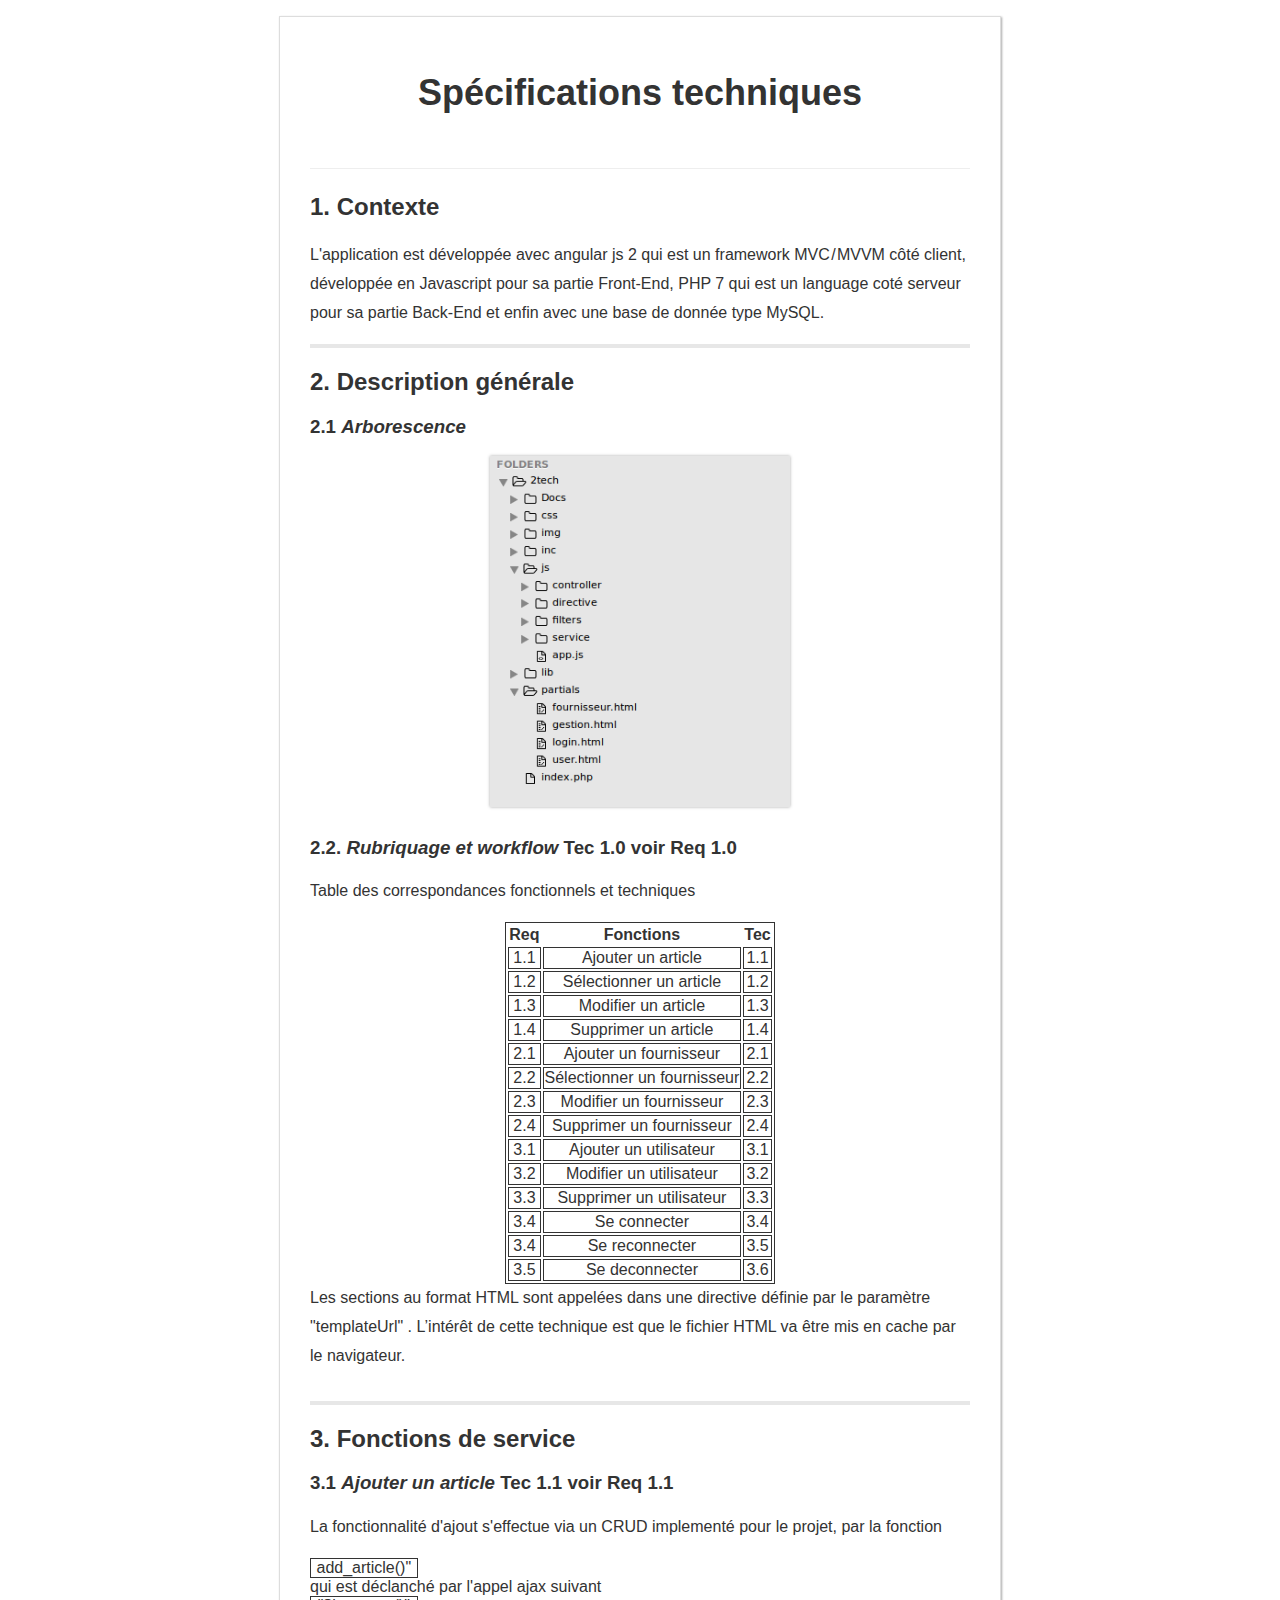
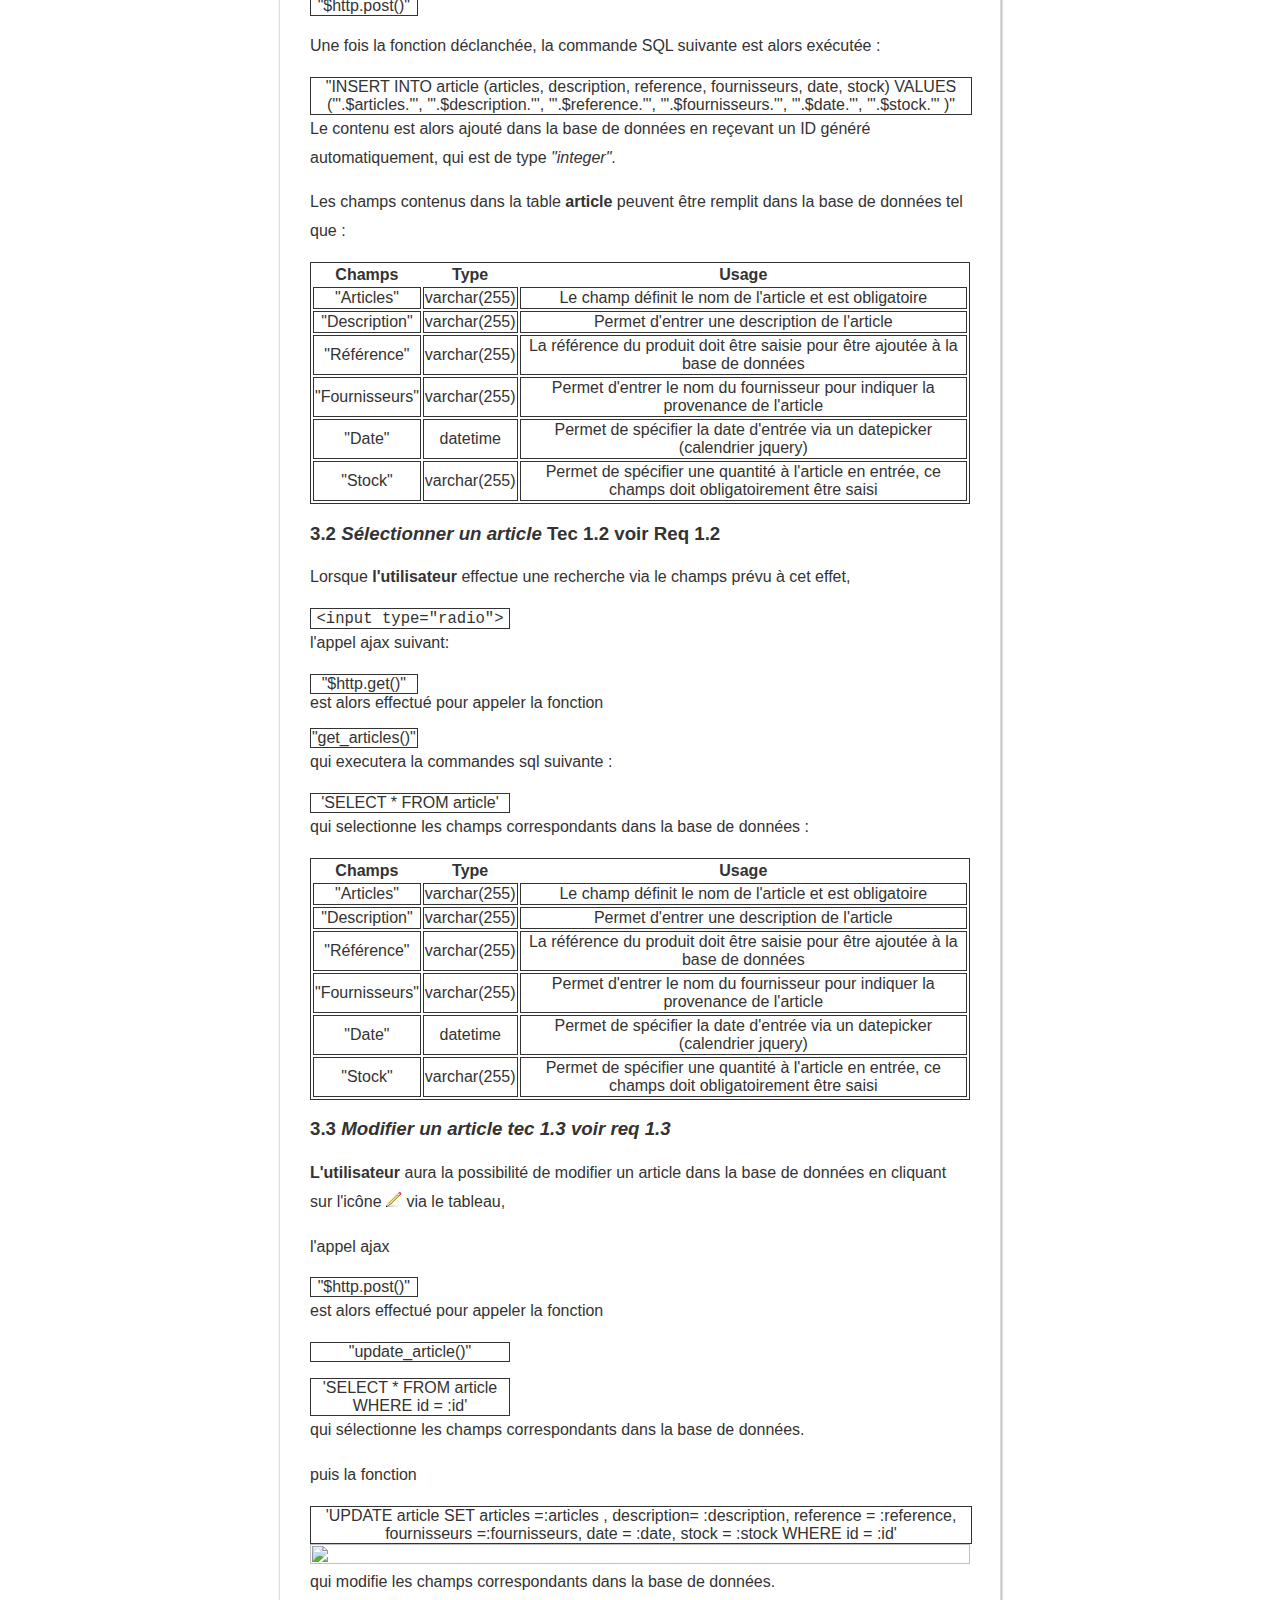
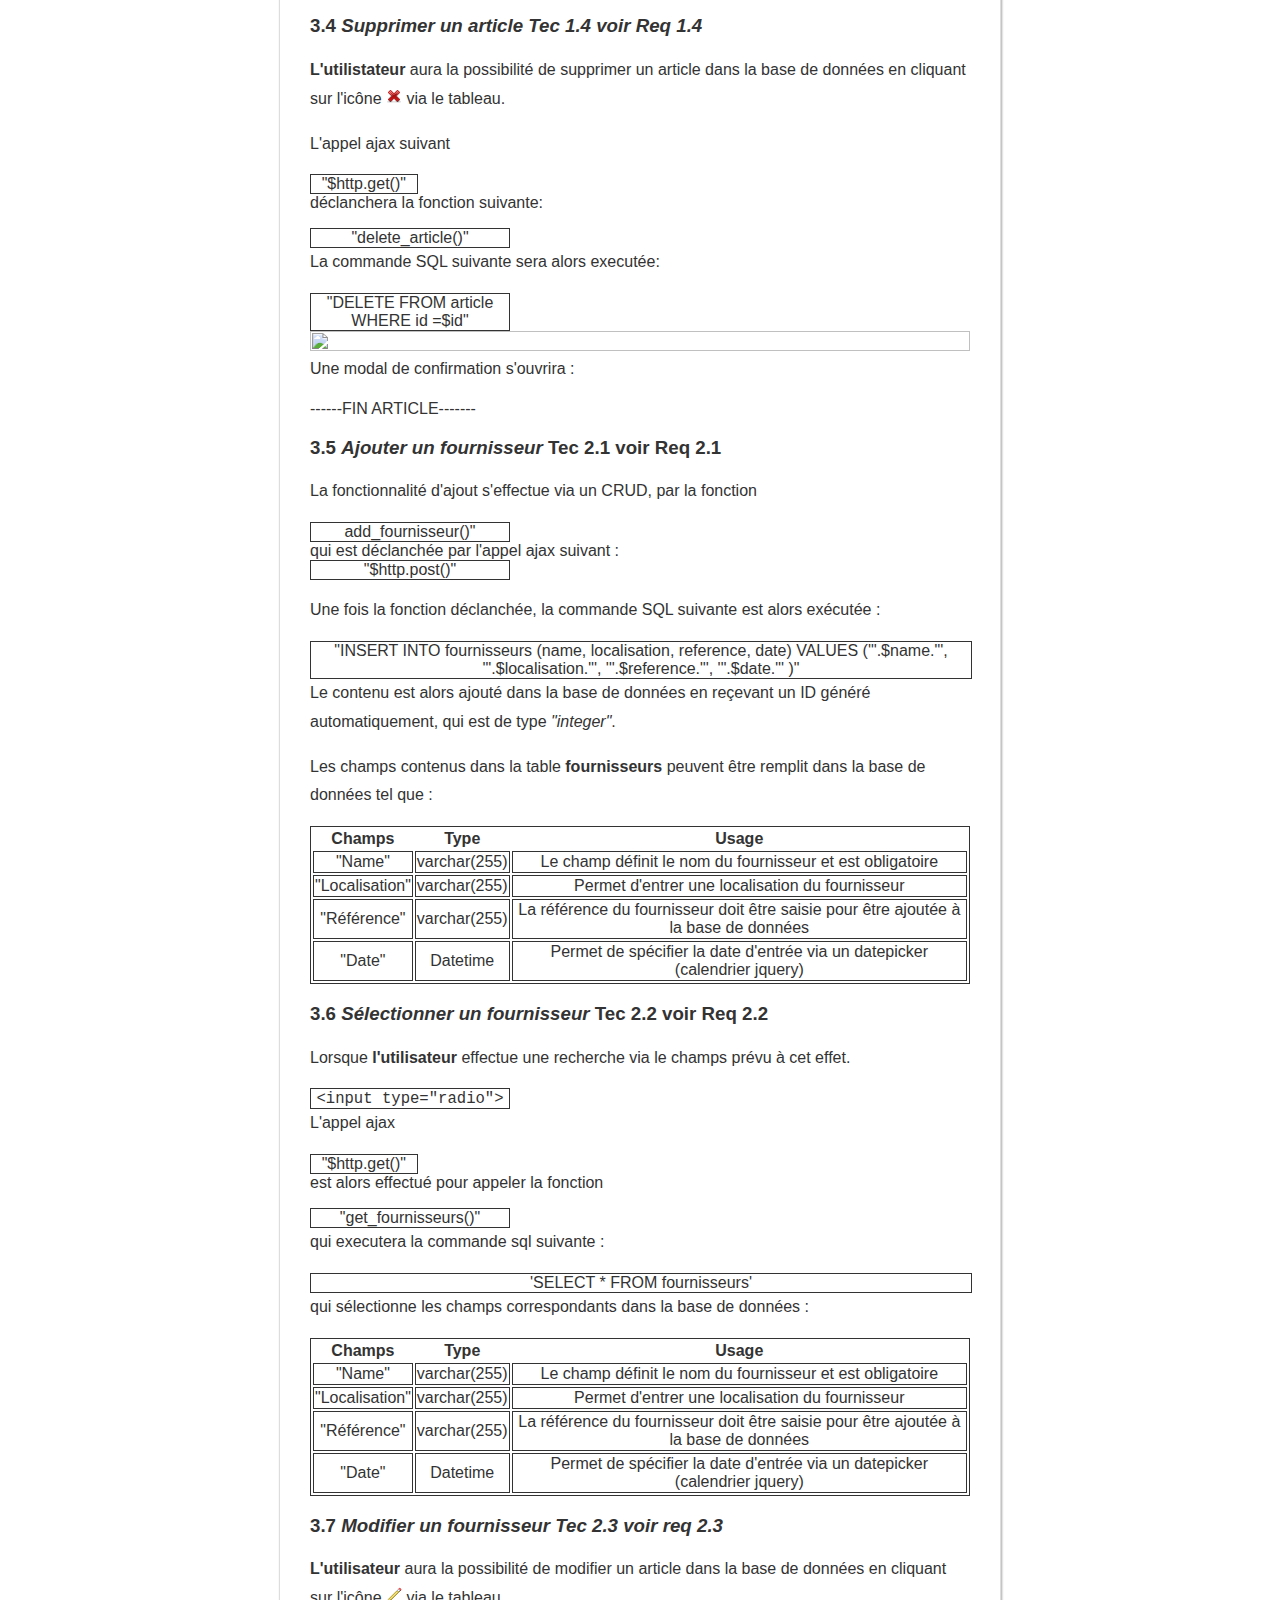
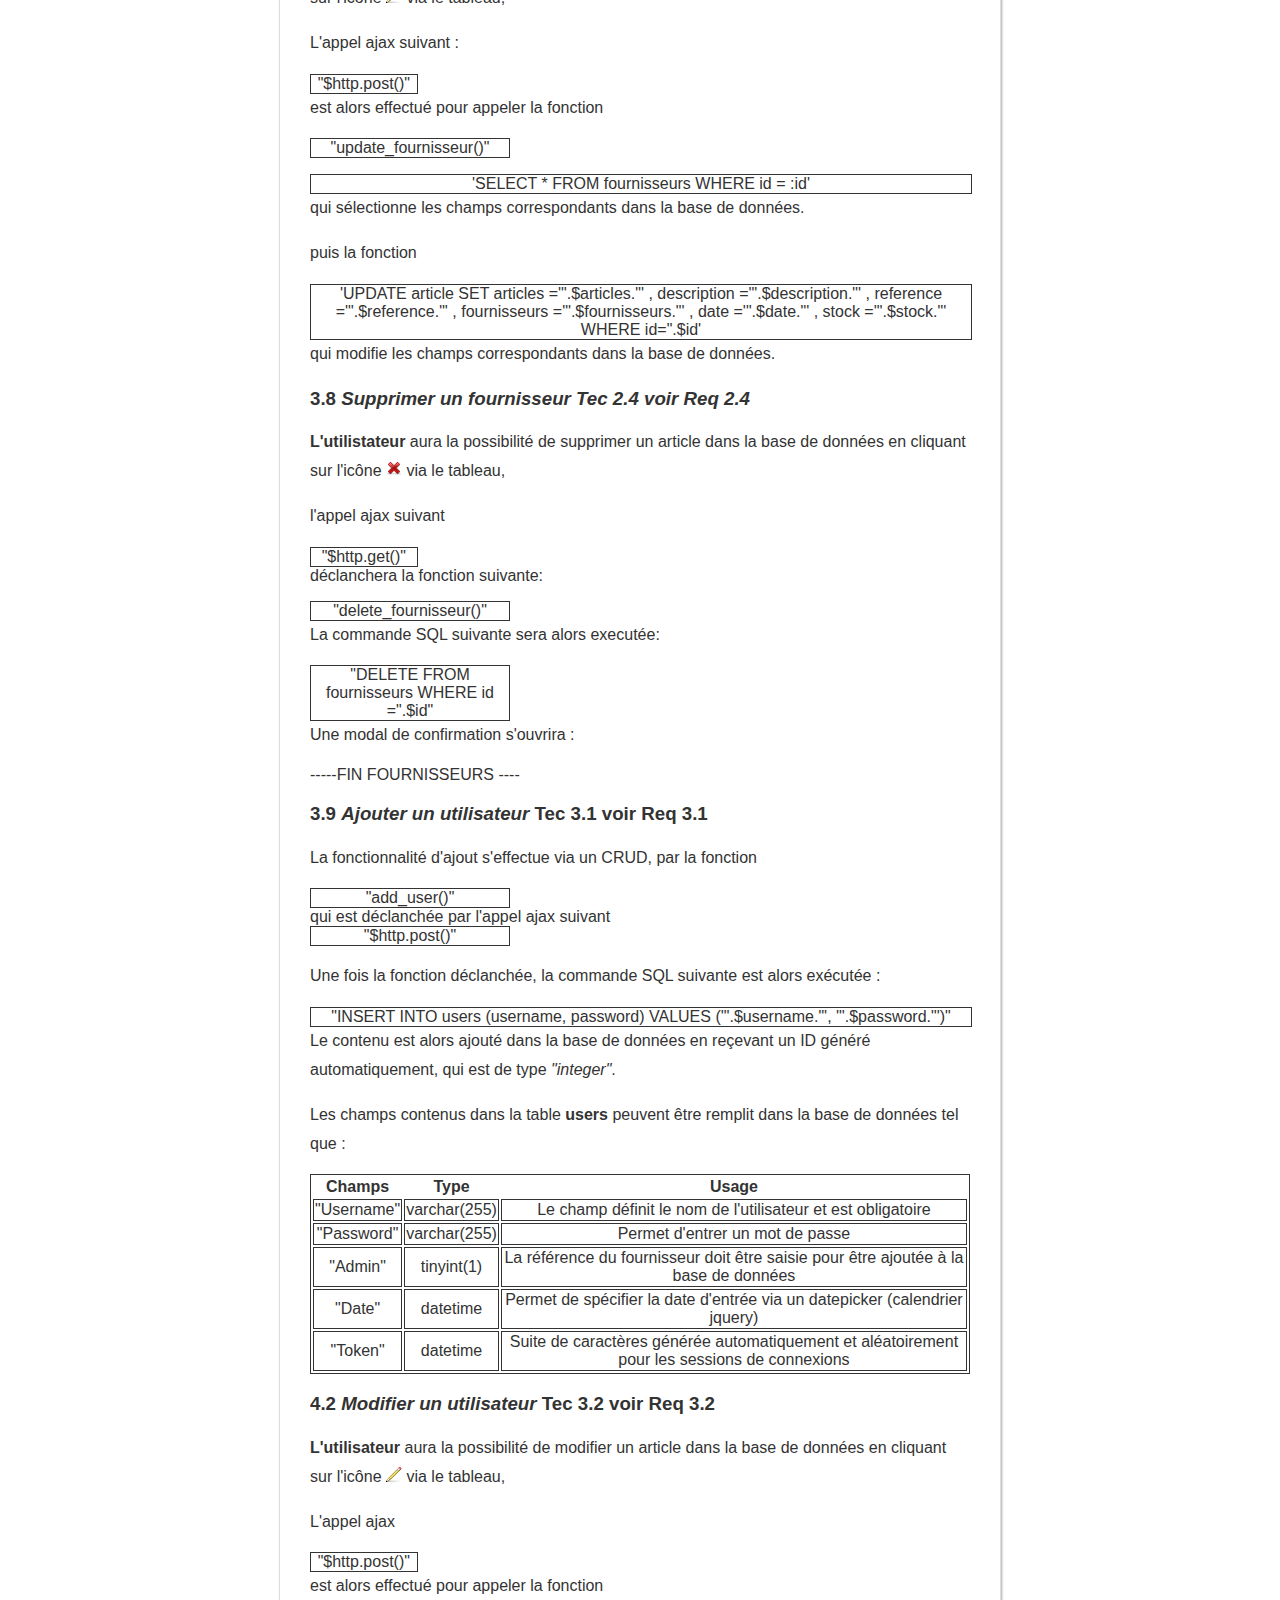
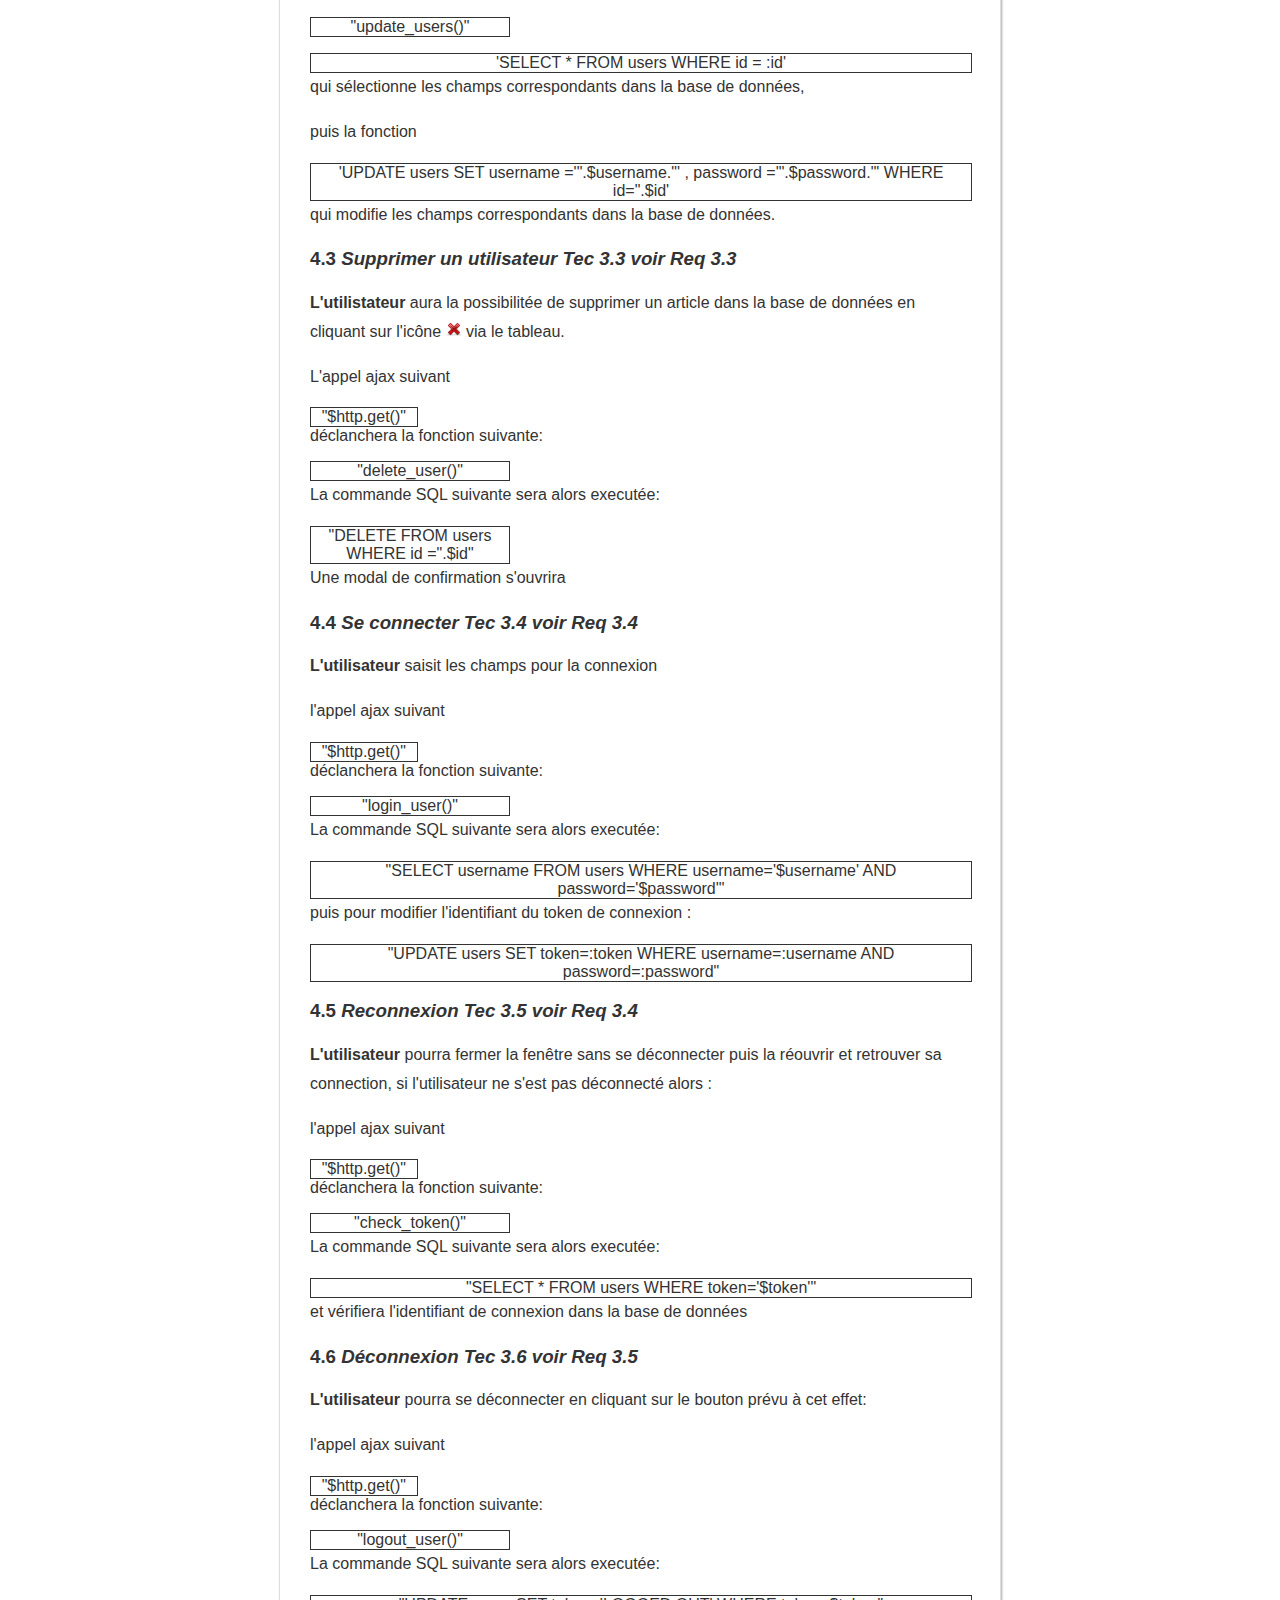
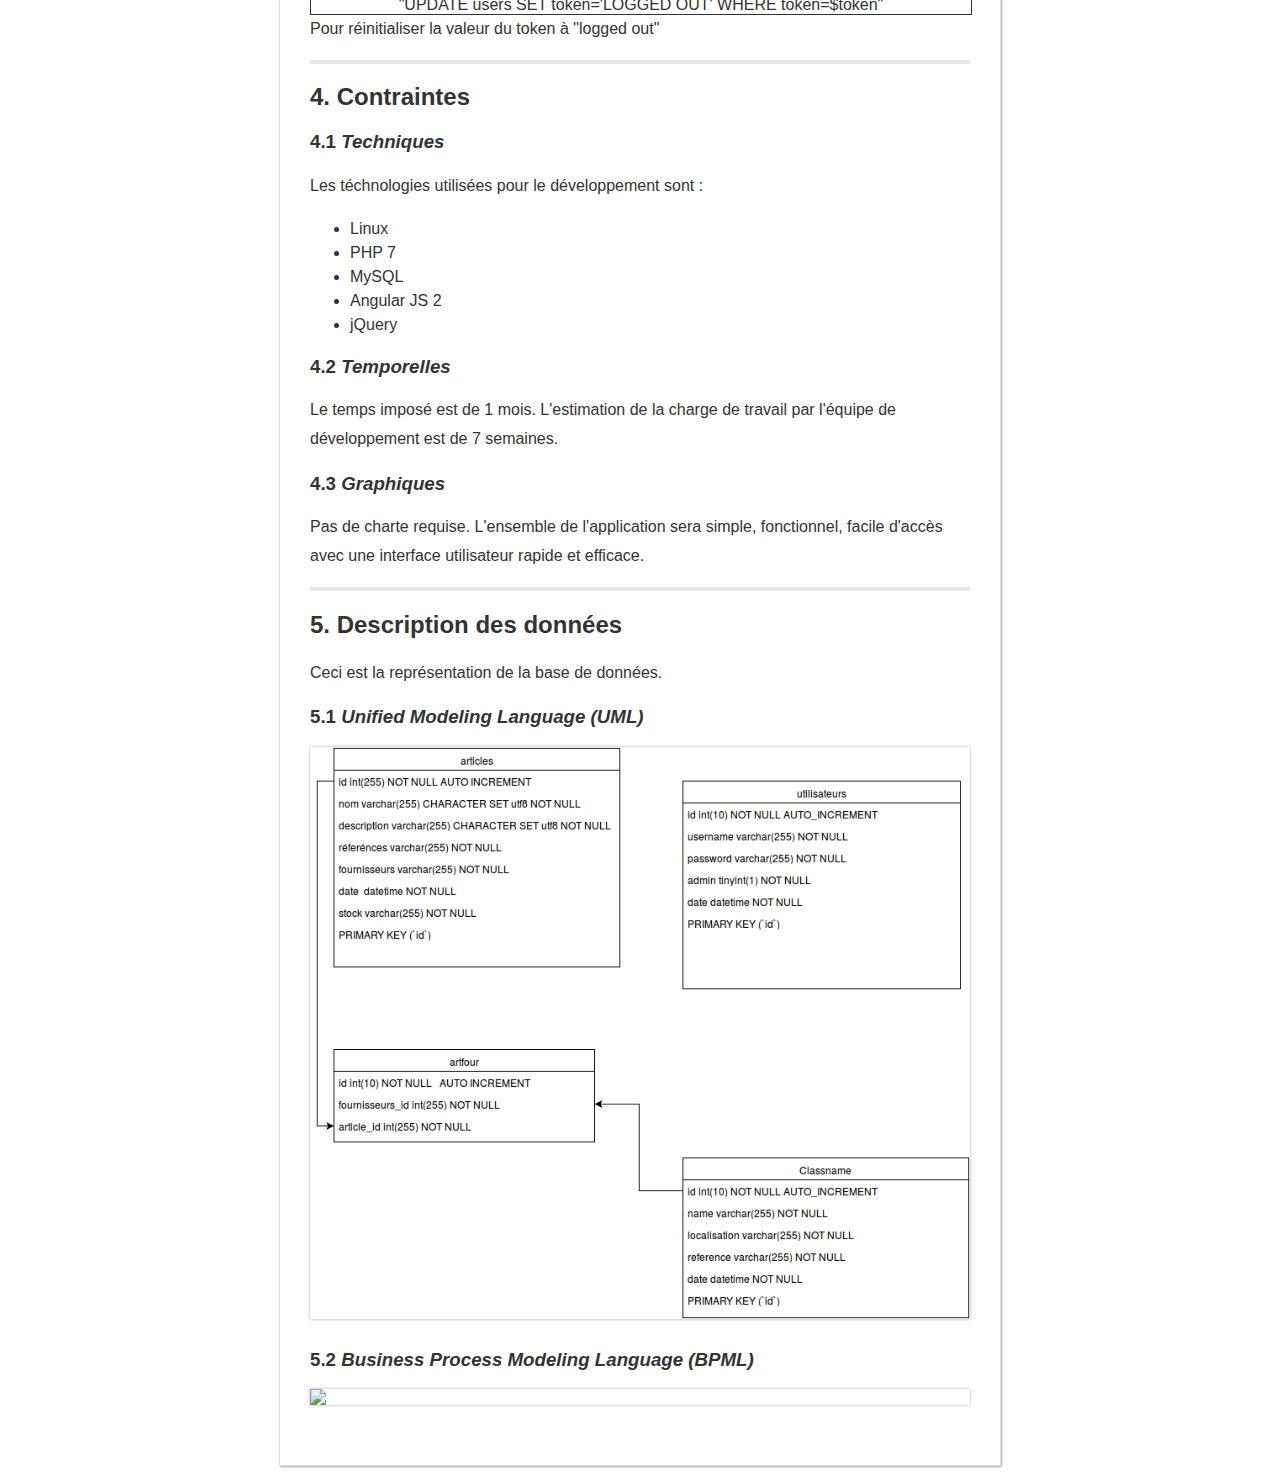
==== docs/Spécifications/Spectechniques.html @ 6490f19a "move pres files and next trame.txt" ====
<!DOCTYPE html>
<html>
<head>

	<meta charset="utf-8">
	<title>Spécification technique</title>

	<link rel="stylesheet" type="text/css" href="style.css">
</head>

<!--TODO mettre le code de chaques appels ajax-->	
<!-- mettre dans les fichier css le code de style ci-dessou-->
<style>
	
table, tr, td{

	border: 1px solid;
	text-align: center;
	padding: 1;


}

.add{

	height: 50%;
	width: 100%;



}

.read{

	height: 50%;
	width: 100%;
}

.update{

	height: 50%;
	width: 100%;

}

.delete{

	height: 50%;
	width: 100%;


}



.code{
	width: 30%;
	border: 1px solid ;
	text-align: center;
}

.code1{
	width: 16%;
	border: 1px solid ;
	text-align: center;
}


.code2{
	width: 100%;
	border: 1px solid ;
	text-align: center;
}


</style>
<body>

	<article>
		<h1> Spécifications techniques</h1>

		<h2>1. Contexte </h2>

			<p>L'application est développée avec angular js 2 qui est un framework MVC / MVVM côté client, développée en Javascript pour sa partie Front-End,  PHP 7 qui est un language coté serveur pour sa partie Back-End et enfin avec une base de donnée type MySQL.</p>

		<hr>

		<h2>2. Description générale</h2>

			<h3>2.1 <em>Arborescence</em></h3>

			<div class="logo">
				<img src="img/arborescence.png">
			</div>

			<h3>2.2. <em>Rubriquage et workflow</em> <span>Tec 1.0 voir Req 1.0</span></h3>
			<p>Table des correspondances fonctionnels et techniques</p>
			<center>
			<table class="table-bordered">
			    <thead>
			      <tr>
			        <th>Req</th>
			        <th>Fonctions</th>
			        <th>Tec</th>
			      </tr>
			    </thead>
			    <tbody>
			      <tr>
			        <td> 1.1</td>
			        <td>Ajouter un article</td>
			        <td> 1.1</td>
			      </tr>
			      <tr>
			        <td>1.2</td>
			        <td>Sélectionner un article</td>
			        <td>1.2</td>
			      </tr>
			      <tr>
			        <td>1.3</td>
			        <td>Modifier un article</td>
			        <td>1.3</td>
			      </tr>
			       <tr>
			        <td>1.4</td>
			        <td>Supprimer un article</td>
			        <td>1.4</td>
			      </tr>
			      <tr>
			        <td>2.1</td>
			        <td>Ajouter un fournisseur</td>
			        <td>2.1</td>
			      </tr>
			      <tr>
			        <td>2.2</td>
			        <td>Sélectionner un fournisseur</td>
			        <td>2.2</td>
			      </tr>
			      <tr>
			        <td>2.3</td>
			        <td>Modifier un fournisseur</td>
			        <td>2.3</td>
			      </tr>
			      <tr>
			        <td>2.4</td>
			        <td>Supprimer un fournisseur</td>
			        <td>2.4</td>
			      </tr>
			      <tr>
			        <td>3.1</td>
			        <td>Ajouter un utilisateur</td>
			        <td>3.1</td>
			      </tr>
			      <tr>
			        <td>3.2</td>
			        <td>Modifier un utilisateur</td>
			        <td>3.2</td>
			      </tr>
			      <tr>
			        <td>3.3</td>
			        <td>Supprimer un utilisateur</td>
			        <td>3.3</td>
			      </tr>
			      <tr>
			        <td>3.4</td>
			        <td>Se connecter</td>
			        <td>3.4</td>
			      </tr>
			      <tr>
			        <td>3.4</td>
			        <td>Se reconnecter</td>
			        <td>3.5</td>
			      </tr>
			      <tr>
			        <td>3.5</td>
			        <td>Se deconnecter</td>
			        <td>3.6</td>
			      </tr>


			    </tbody>
			  </table>
			</center>

			<div class="logo size">
				<p>Les sections au format HTML sont appelées dans une directive définie par le paramètre "templateUrl" . L’intérêt de cette technique est que le fichier HTML va être mis en cache par le navigateur.</p>
				
			</div>
		<hr>

		<h2>3. Fonctions de service</h2> 

			<h3>3.1 <em> Ajouter un article</em> <span>Tec 1.1 voir Req 1.1</span></h3>

			<p>La fonctionnalité d'ajout s'effectue via un CRUD implementé pour le projet, par la fonction <div class="code1">add_article()"</div> qui est déclanché par l'appel ajax suivant <div class="code1">"$http.post()"</div> </p>
			<p>Une fois la fonction déclanchée, la commande SQL suivante est alors exécutée :</p>
			<div class="code2">"INSERT INTO article (articles, description, reference, fournisseurs, date, stock) VALUES ('".$articles."', '".$description."', '".$reference."', '".$fournisseurs."', '".$date."', '".$stock."' )"</div>				
			<p> Le contenu est alors ajouté dans la base de données en reçevant un ID généré automatiquement, qui est de type <em>"integer"</em>.</p>
			  
			<p> Les champs contenus dans la table <strong>article</strong> peuvent être remplit dans la base de données tel que : </p>

				<table class="table-bordered">
			    <thead>
			      <tr>
			        <th>Champs</th>
			        <th>Type</th>
			        <th>Usage</th>
			      </tr>
			    </thead>
			    <tbody>
			      <tr>
			        <td>"Articles"</td>
			        <td>varchar(255)</td>
			        <td>Le champ définit le nom de l'article et est obligatoire</td>
			      </tr>
			      <tr>
			        <td>"Description"</td>
			        <td>varchar(255)</td>
			        <td>Permet d'entrer une description de l'article</td>
			      </tr>
			      <tr>
			        <td>"Référence"</td>
			        <td>varchar(255)</td>
			        <td>La référence du produit doit être saisie pour être ajoutée à la base de données</td>
			      </tr>
			       <tr>
			        <td>"Fournisseurs"</td>
			        <td>varchar(255)</td>
			        <td> Permet d'entrer le nom du fournisseur pour indiquer la provenance de l'article</td>
			      </tr>
			      <tr>
			        <td>"Date"</td>
			        <td>datetime</td>
			        <td>Permet de spécifier la date d'entrée via un datepicker (calendrier jquery)</td>
			      </tr>
			      <tr>
			        <td>"Stock"</td>
			        <td>varchar(255)</td>
			        <td>Permet de spécifier une quantité à l'article en entrée, ce champs doit obligatoirement être saisi</td>
			      </tr>
			    </tbody>
			  </table>


			

		<h3>3.2 <em> Sélectionner un article</em> <span>Tec 1.2 voir Req 1.2</span></h3>
				

				<p>Lorsque <strong>l'utilisateur</strong> effectue une recherche via le champs prévu à cet effet,</p>  
				<div class="code"><code>&lt;input type="radio"&gt;</code></div> 
				<p> l'appel ajax suivant:<div class="code1">"$http.get()"</div> est alors effectué pour appeler la fonction </p>
				<div class="code1">"get_articles()"</div> 
				<p>qui executera la commandes sql suivante :</p>
				<div class="code">'SELECT * FROM article'</div>
				
				<p>qui selectionne les champs correspondants dans la base de données :</p>


			
<table class="table-bordered">
			    <thead>
			      <tr>
			        <th>Champs</th>
			        <th>Type</th>
			        <th>Usage</th>
			      </tr>
			    </thead>
			    <tbody>
			      <tr>
			        <td>"Articles"</td>
			        <td>varchar(255)</td>
			        <td>Le champ définit le nom de l'article et est obligatoire</td>
			      </tr>
			      <tr>
			        <td>"Description"</td>
			        <td>varchar(255)</td>
			        <td>Permet d'entrer une description de l'article</td>
			      </tr>
			      <tr>
			        <td>"Référence"</td>
			        <td>varchar(255)</td>
			        <td>La référence du produit doit être saisie pour être ajoutée à la base de données</td>
			      </tr>
			       <tr>
			        <td>"Fournisseurs"</td>
			        <td>varchar(255)</td>
			        <td> Permet d'entrer le nom du fournisseur pour indiquer la provenance de l'article</td>
			      </tr>
			      <tr>
			        <td>"Date"</td>
			        <td>datetime</td>
			        <td>Permet de spécifier la date d'entrée via un datepicker (calendrier jquery)</td>
			      </tr>
			      <tr>
			        <td>"Stock"</td>
			        <td>varchar(255)</td>
			        <td>Permet de spécifier une quantité à l'article en entrée, ce champs doit obligatoirement être saisi</td>
			      </tr>
			    </tbody>
			  </table>
			
			

		<h3>3.3 <em> Modifier un article tec 1.3 voir req 1.3</em></h3>

				<p><strong>L'utilisateur</strong> aura la possibilité de modifier un article dans la base de données en cliquant sur l'icône <img src="img/pencil.png"> via le tableau,</p>


				<p>l'appel ajax </p><div class="code1">"$http.post()"</div><p> est alors effectué pour appeler la fonction</p> 
				<p><div class="code">"update_article()"</div></p>

				<div class="code">'SELECT * FROM article WHERE id = :id'</div>
				<p>qui sélectionne les champs correspondants dans la base de données.</p>

				<p>puis la fonction</p>
				<div class="code2">'UPDATE article SET articles =:articles , description= :description, reference = :reference, fournisseurs =:fournisseurs, date = :date, stock = :stock  WHERE id = :id'</div>	
				<img class="add" src="img/update.png">
				<p>qui modifie les champs correspondants dans la base de données.</p>
			

		<h3>3.4 <em>Supprimer un article Tec 1.4 voir Req 1.4</em></h3>

				<p><strong>L'utilistateur</strong> aura la possibilité de supprimer un article dans la base de données en cliquant sur l'icône <img src="img/cross.png"> via le tableau.</p>

				<p> L'appel ajax suivant <div class="code1">"$http.get()"</div> déclanchera la fonction suivante: </p>	
				<div class="code">"delete_article()"</div>

				<p>La commande SQL suivante sera alors executée:</p>
				<div class="code">"DELETE FROM article WHERE id =$id"</div>

				<img class="add" src="img/delete.png">	
				<p>Une modal de confirmation s'ouvrira :
				</p>
					<!--#todo mettre le code de la confirmation de suppression-->
			
------FIN ARTICLE-------

			<h3>3.5 <em> Ajouter un fournisseur</em> <span>Tec 2.1 voir Req 2.1</span></h3>

			<p>La fonctionnalité d'ajout s'effectue via un CRUD, par la fonction <div class="code">add_fournisseur()"</div> qui est déclanchée par l'appel ajax suivant :<div class="code	">"$http.post()"</div> </p>
			<p>Une fois la fonction déclanchée, la commande SQL suivante est alors exécutée :</p>
			<div class="code2">"INSERT INTO fournisseurs (name, localisation, reference, date) VALUES ('".$name."', '".$localisation."', '".$reference."', '".$date."' )"</div>				
			<p> Le contenu est alors ajouté dans la base de données en reçevant un ID généré automatiquement, qui est de type <em>"integer"</em>.</p>
			<p> Les champs contenus dans la table <strong>fournisseurs</strong> peuvent être remplit dans la base de données tel que : </p>


			<table class="table-bordered">
			    <thead>
			      <tr>
			        <th>Champs</th>
			        <th>Type</th>
			        <th>Usage</th>
			      </tr>
			    </thead>
			    <tbody>
			      <tr>
			        <td>"Name"</td>
			        <td>varchar(255)</td>
			        <td>Le champ définit le nom du fournisseur et est obligatoire</td>
			      </tr>
			      <tr>
			        <td>"Localisation"</td>
			        <td>varchar(255)</td>
			        <td>Permet d'entrer une localisation du fournisseur</td>
			      </tr>
			      <tr>
			        <td>"Référence"</td>
			        <td>varchar(255)</td>
			        <td>La référence du fournisseur doit être saisie pour être ajoutée à la base de données</td>
			      </tr>
			      <tr>
			        <td>"Date"</td>
			        <td>Datetime</td>
			        <td>Permet de spécifier la date d'entrée via un datepicker (calendrier jquery)</td>
			      </tr>
			     
			    </tbody>
			  </table>

			

		<h3>3.6 <em> Sélectionner un fournisseur</em> 
				<span>Tec 2.2 <a>voir</a> Req 2.2</span></h3>

				<p>Lorsque <strong>l'utilisateur</strong> effectue une recherche via le champs prévu à cet effet.</p>  
				<div class="code"><code>&lt;input type="radio"&gt;</code></div> 
				<p> L'appel ajax <div class="code1">"$http.get()"</div> est alors effectué pour appeler la fonction </p>
				<div class="code">"get_fournisseurs()"</div> 
				<p>qui executera la commande sql suivante :</p>
				<div class="code2">'SELECT * FROM fournisseurs'</div>
				<p>qui sélectionne les champs correspondants dans la base de données :</p>


			

				<table class="table-bordered">
			    <thead>
			      <tr>
			        <th>Champs</th>
			        <th>Type</th>
			        <th>Usage</th>
			      </tr>
			    </thead>
			    <tbody>
			      <tr>
			        <td>"Name"</td>
			        <td>varchar(255)</td>
			        <td>Le champ définit le nom du fournisseur et est obligatoire</td>
			      </tr>
			      <tr>
			        <td>"Localisation"</td>
			        <td>varchar(255)</td>
			        <td>Permet d'entrer une localisation du fournisseur</td>
			      </tr>
			      <tr>
			        <td>"Référence"</td>
			        <td>varchar(255)</td>
			        <td>La référence du fournisseur doit être saisie pour être ajoutée à la base de données</td>
			      </tr>
			      <tr>
			        <td>"Date"</td>
			        <td>Datetime</td>
			        <td>Permet de spécifier la date d'entrée via un datepicker (calendrier jquery)</td>
			      </tr>
			     
			    </tbody>
			  </table>

			
			

		<h3>3.7 <em> Modifier un fournisseur Tec 2.3 voir req 2.3</em></h3>

				<p><strong>L'utilisateur</strong> aura la possibilité de modifier un article dans la base de données en cliquant sur l'icône <img src="img/pencil.png"> via le tableau,</p>


				<p>L'appel ajax suivant :</p><div class="code1">"$http.post()"</div><p> est alors effectué pour appeler la fonction</p> 
				<p><div class="code">"update_fournisseur()"</div></p>

				<div class="code2">'SELECT * FROM fournisseurs WHERE id = :id'</div>
				<p>qui sélectionne les champs correspondants dans la base de données.</p>

				<p>puis la fonction</p>
				<div class="code2">'UPDATE article SET articles ='".$articles."' , description ='".$description."' , reference ='".$reference."' , fournisseurs ='".$fournisseurs."' , date ='".$date."' , stock ='".$stock."' WHERE id=".$id'</div>	
				<p>qui modifie les champs correspondants dans la base de données.</p>
			

		<h3>3.8 <em> Supprimer un fournisseur Tec 2.4 voir Req 2.4</em></h3>

				<p><strong>L'utilistateur</strong> aura la possibilité de supprimer un article dans la base de données en cliquant sur l'icône <img src="img/cross.png"> via le tableau,</p>

				<p> l'appel ajax suivant <div class="code1">"$http.get()"</div> déclanchera la fonction suivante: </p>	
				<div class="code">"delete_fournisseur()"</div>

				<p>La commande SQL suivante sera alors executée:</p>
				<div class="code">"DELETE FROM fournisseurs WHERE id =".$id"</div>

				<p>Une modal de confirmation s'ouvrira :
				</p>
					<!--#todo mettre le code de la confirmation de suppression-->
 -----FIN FOURNISSEURS ---- 

 				<h3>3.9 <em> Ajouter un utilisateur</em> <span>Tec 3.1 voir Req 3.1</span></h3>

			<p>La fonctionnalité d'ajout s'effectue via un CRUD, par la fonction <div class="code">"add_user()"</div> qui est déclanchée par l'appel ajax suivant <div class="code">"$http.post()"</div> </p>
			<p>Une fois la fonction déclanchée, la commande SQL suivante est alors exécutée :</p>
			<div class="code2">"INSERT INTO users (username, password) VALUES ('".$username."', '".$password."')"</div>				
			<p> Le contenu est alors ajouté dans la base de données en reçevant un ID généré automatiquement, qui est de type <em>"integer"</em>.</p>
			<p> Les champs contenus dans la table <strong>users</strong> peuvent être remplit dans la base de données tel que : </p>


				<table class="table-bordered">
			    <thead>
			      <tr>
			        <th>Champs</th>
			        <th>Type</th>
			        <th>Usage</th>
			      </tr>
			    </thead>
			    <tbody>
			      <tr>
			        <td>"Username"</td>
			        <td>varchar(255)</td>
			        <td>Le champ définit le nom de l'utilisateur et est obligatoire</td>
			      </tr>
			      <tr>
			        <td>"Password"</td>
			        <td>varchar(255)</td>
			        <td>Permet d'entrer un mot de passe</td>
			      </tr>
			      <tr>
			        <td>"Admin"</td>
			        <td>tinyint(1)</td>
			        <td>La référence du fournisseur doit être saisie pour être ajoutée à la base de données</td>
			      </tr>
			      <tr>
			        <td>"Date"</td>
			        <td>datetime</td>
			        <td>Permet de spécifier la date d'entrée via un datepicker (calendrier jquery)</td>
			      </tr>
			      <tr>
			        <td>"Token"</td>
			        <td>datetime</td>
			        <td>Suite de caractères générée automatiquement et aléatoirement pour les sessions de connexions  </td>
			      </tr>
			     
			    </tbody>
			  </table>



    		<h3>4.2 <em> Modifier un utilisateur</em> <span>Tec 3.2 voir Req 3.2</span></h3>


				<p><strong>L'utilisateur</strong> aura la possibilité de modifier un article dans la base de données en cliquant sur l'icône <img src="img/pencil.png"> via le tableau,</p>


				<p>L'appel ajax </p><div class="code1">"$http.post()"</div><p> est alors effectué pour appeler la fonction</p> 
				<p><div class="code">"update_users()"</div></p>

				<div class="code2">'SELECT * FROM users WHERE id = :id'</div>
				<p>qui sélectionne les champs correspondants dans la base de données,</p>

				<p>puis la fonction</p>
				<div class="code2">'UPDATE users SET username ='".$username."' , password ='".$password."' WHERE id=".$id'</div>	
				<p>qui modifie les champs correspondants dans la base de données.</p>

			<h3>4.3 <em>Supprimer un utilisateur Tec 3.3 voir Req 3.3</em></h3>

				<p><strong>L'utilistateur</strong> aura la possibilitée de supprimer un article dans la base de données en cliquant sur l'icône <img src="img/cross.png"> via le tableau.</p>

				<p> L'appel ajax suivant <div class="code1">"$http.get()"</div> déclanchera la fonction suivante: </p>	
				<div class="code">"delete_user()"</div>

				<p>La commande SQL suivante sera alors executée:</p>
				<div class="code">"DELETE FROM users WHERE id =".$id"</div>

				<p>Une modal de confirmation s'ouvrira </p>
					<!--#todo mettre le code de la confirmation de suppression-->	

			<h3>4.4<em> Se connecter Tec 3.4 voir Req 3.4</em></h3>					
				<p><strong>L'utilisateur</strong> saisit les champs pour la connexion</p> 
				<p> l'appel ajax suivant <div class="code1">"$http.get()"</div> déclanchera la fonction suivante: </p>
				<div class="code">"login_user()"</div>
				<p>La commande SQL suivante sera alors executée:</p>
				<div class="code2">"SELECT username FROM users WHERE username='$username' AND password='$password'"</div>
				<p>puis pour modifier l'identifiant du token de connexion :</p>
				<div class="code2">"UPDATE users SET token=:token WHERE username=:username AND password=:password"</div>

			<h3>4.5<em> Reconnexion Tec 3.5 voir Req 3.4</em></h3>
			<p><strong>L'utilisateur</strong> pourra fermer la fenêtre sans se déconnecter puis la réouvrir et retrouver sa connection, si l'utilisateur ne s'est pas déconnecté alors :</p>
			<p> l'appel ajax suivant <div class="code1">"$http.get()"</div> déclanchera la fonction suivante: </p>
			<div class="code">"check_token()"</div>
			<p>La commande SQL suivante sera alors executée:</p>
			<div class="code2">"SELECT * FROM users WHERE token='$token'"</div>
			<p> et vérifiera l'identifiant de connexion dans la base de données </p>


			<h3>4.6<em> Déconnexion Tec 3.6 voir Req 3.5</em></h3>
			<p><strong>L'utilisateur</strong> pourra se déconnecter en cliquant sur le bouton prévu à cet effet:</p>
			<p> l'appel ajax suivant <div class="code1">"$http.get()"</div> déclanchera la fonction suivante: </p>
			<div class="code">"logout_user()"</div>
			<p>La commande SQL suivante sera alors executée:</p>
			<div class="code2">"UPDATE users SET token='LOGGED OUT' WHERE token=$token"</div>
			<p>Pour réinitialiser la valeur du token à "logged out" </p>
			


		<hr>



		<h2>4. Contraintes</h2>

			<h3>4.1 <em>Techniques</em></h3>

			<p>Les téchnologies utilisées pour le développement sont :</p>

			<ul>
				<li>Linux</li>
				<li>PHP 7</li>
				<li>MySQL</li>
				<li>Angular JS 2</li>
				<li>jQuery</li>
			</ul>

			
			<h3>4.2 <em>Temporelles</em></h3>

			<p>Le temps imposé est de 1 mois. L'estimation de la charge de travail par l'équipe de développement est de 7 semaines.</p>

			<h3>4.3 <em>Graphiques</em></h3>

			<p>Pas de charte requise. L'ensemble de l'application sera simple, fonctionnel, facile d'accès avec une interface utilisateur rapide et efficace.</p>

		<hr>

		<h2>5. Description des données</h2>

			<p>Ceci est la représentation de la base de données.</p>

			<h3>5.1 <em>Unified Modeling Language (UML)</em></h3>

			<div class="logo size">
				<img src="img/2techUml.png">
			</div>

			<h3>5.2 <em>Business Process Modeling Language (BPML)</em></h3>

			<div class="logo size">
				<img src="img/Bpmn1.1.png">
			</div>

	</article>

</body>
</html>
---- docs/Spécifications/style.css ----
body {
	box-shadow: 1px 1px 2px #aaa;
	outline: none;
	width: 45em;
    border: 1px solid #ddd;
    margin: 16px auto;
    color: #333;
    font-family: "Helvetica Neue", Helvetica, "Segoe UI", Arial, freesans, sans-serif;
}
article {
	padding: 30px;
}
.planning img {
	display: block;
	margin-left: auto;
	margin-right: auto;
	width: 100%;
	margin-bottom: 16px;
	box-shadow: 0 0 3px #aaa;
}
.logo {
	margin-bottom: 30px;
}
.logo img {
	display: block;
	margin-left: auto;
	margin-right: auto;
	width: 300px;
	margin-bottom: 16px;
	box-shadow: 0 0 3px #aaa;
}
.size img {
	width: 100%;
}
.size-small img {
	width: 10%;
}
.gen img {
	width: 20%;
	margin-bottom: 16px;
	box-shadow: 0 0 3px #aaa;
}
.size-large img {
	width: 70%;
}
code {
	font-size: 1.2em;
}
h1 {
	text-align: center;
	padding-bottom: 1.5em;
    font-size: 2.25em;
    line-height: 1.2;
    border-bottom: 1px solid #eee;
}
p {
	margin-top: 0;
    margin-bottom: 16px;
    line-height: 180%;
}
li {
	line-height: 150%;	
}
hr {
	height: 4px;
    padding: 0;
    margin: 16px 0;
    background-color: #e7e7e7;
    border: 0 none;
}
.team {
	margin-top: 2em;
	list-style: none;
}
.team li {
	margin-bottom: 2em;
	display: flex;
	justify-content: space-around;
	align-items: center;
}
.team p {
	width: 300px;
}
.team img {
	width: 30%;
}
.what {
	font-size: 16px;
	padding: 0 15px;
	color: #777;
	border-left: 4px solid #ddd;
}

@media print {
	.what {
		font-size: 16px;
		padding: 0 15px;
		color: #777;
		border-left: 4px solid #ddd;
	}
}
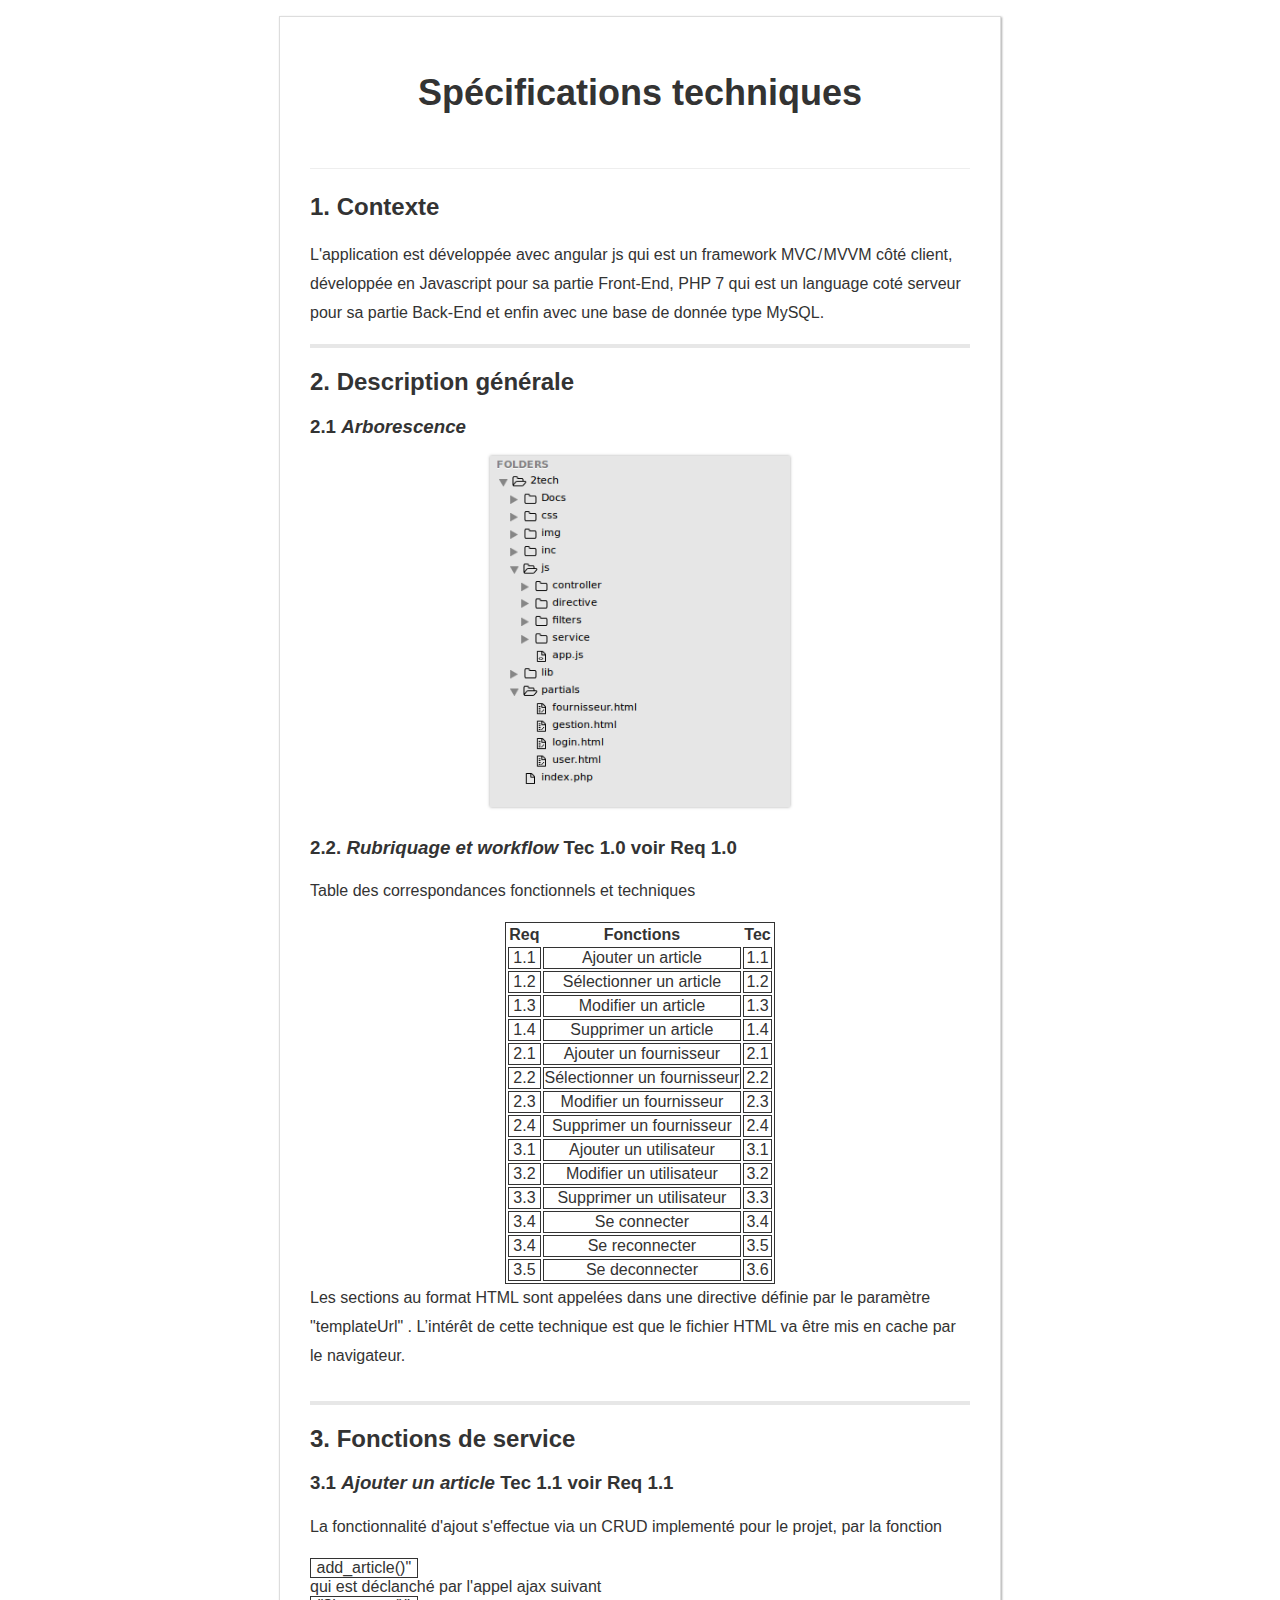
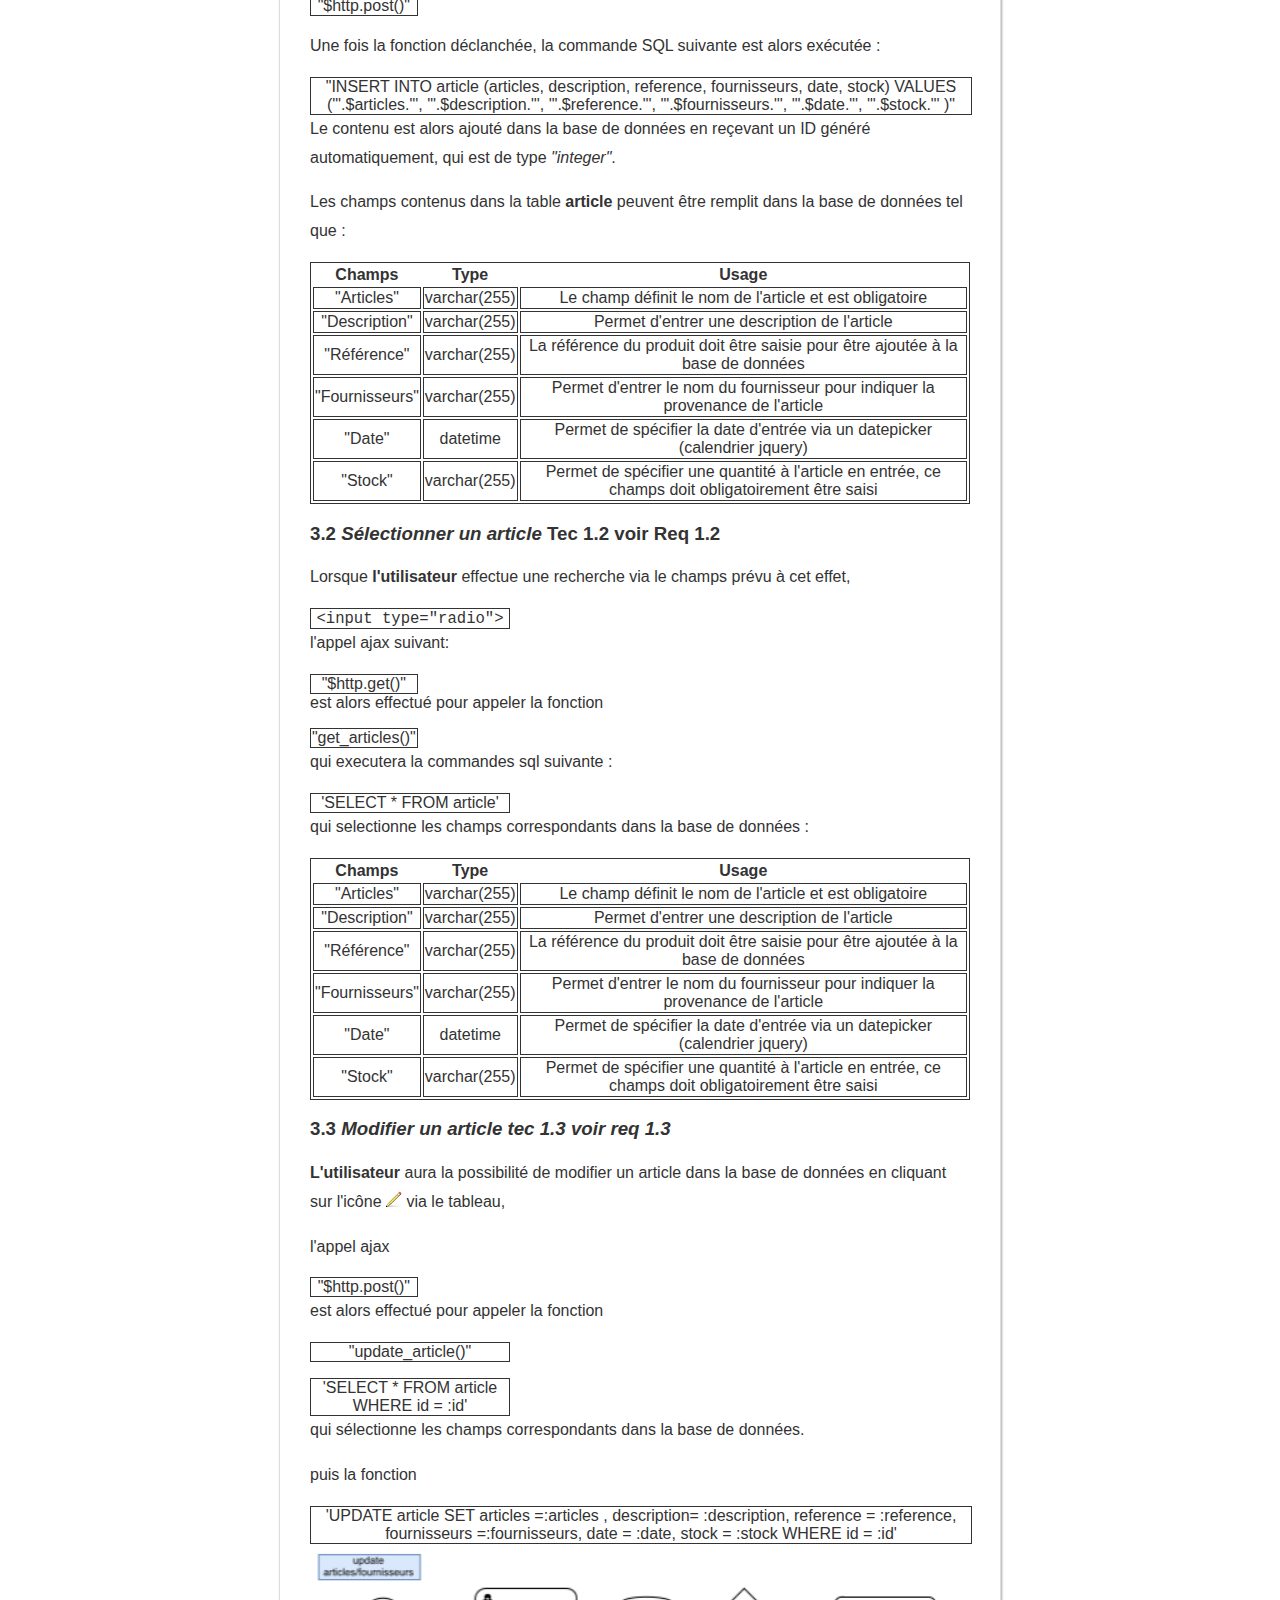
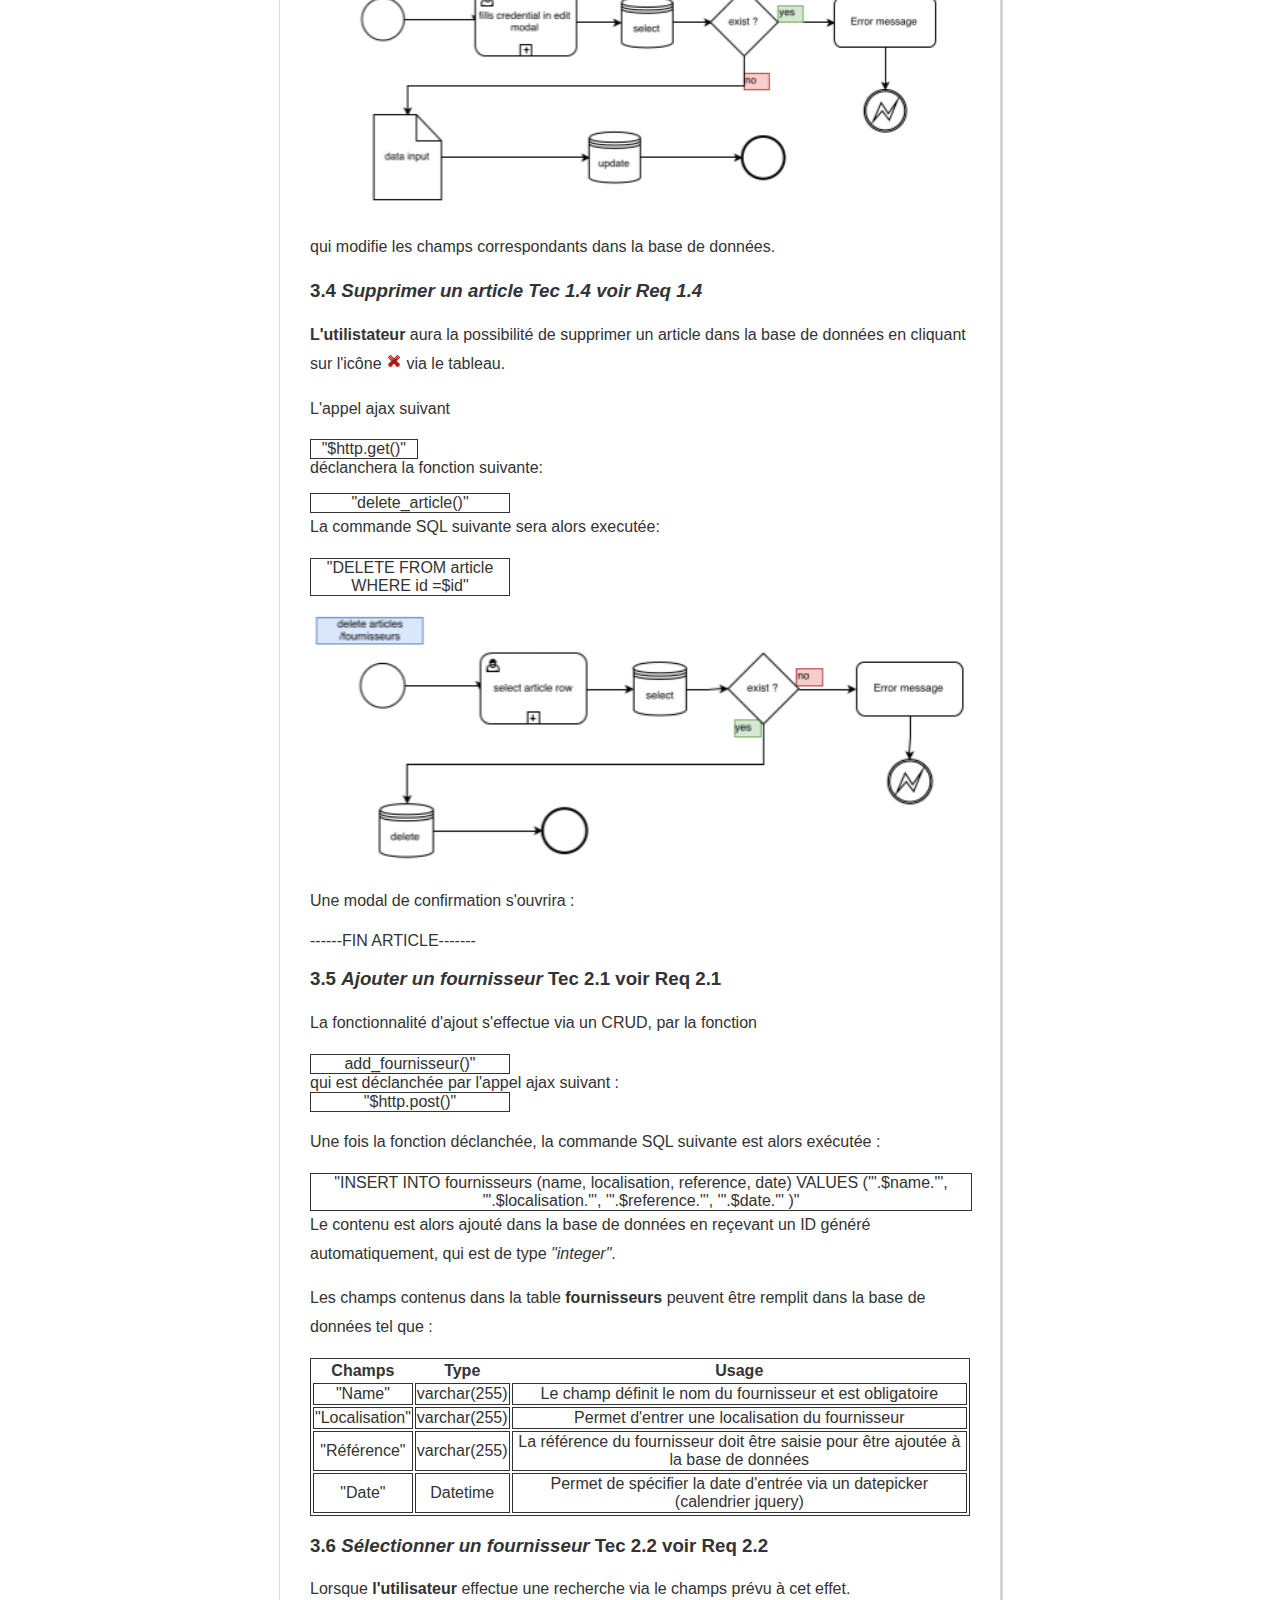
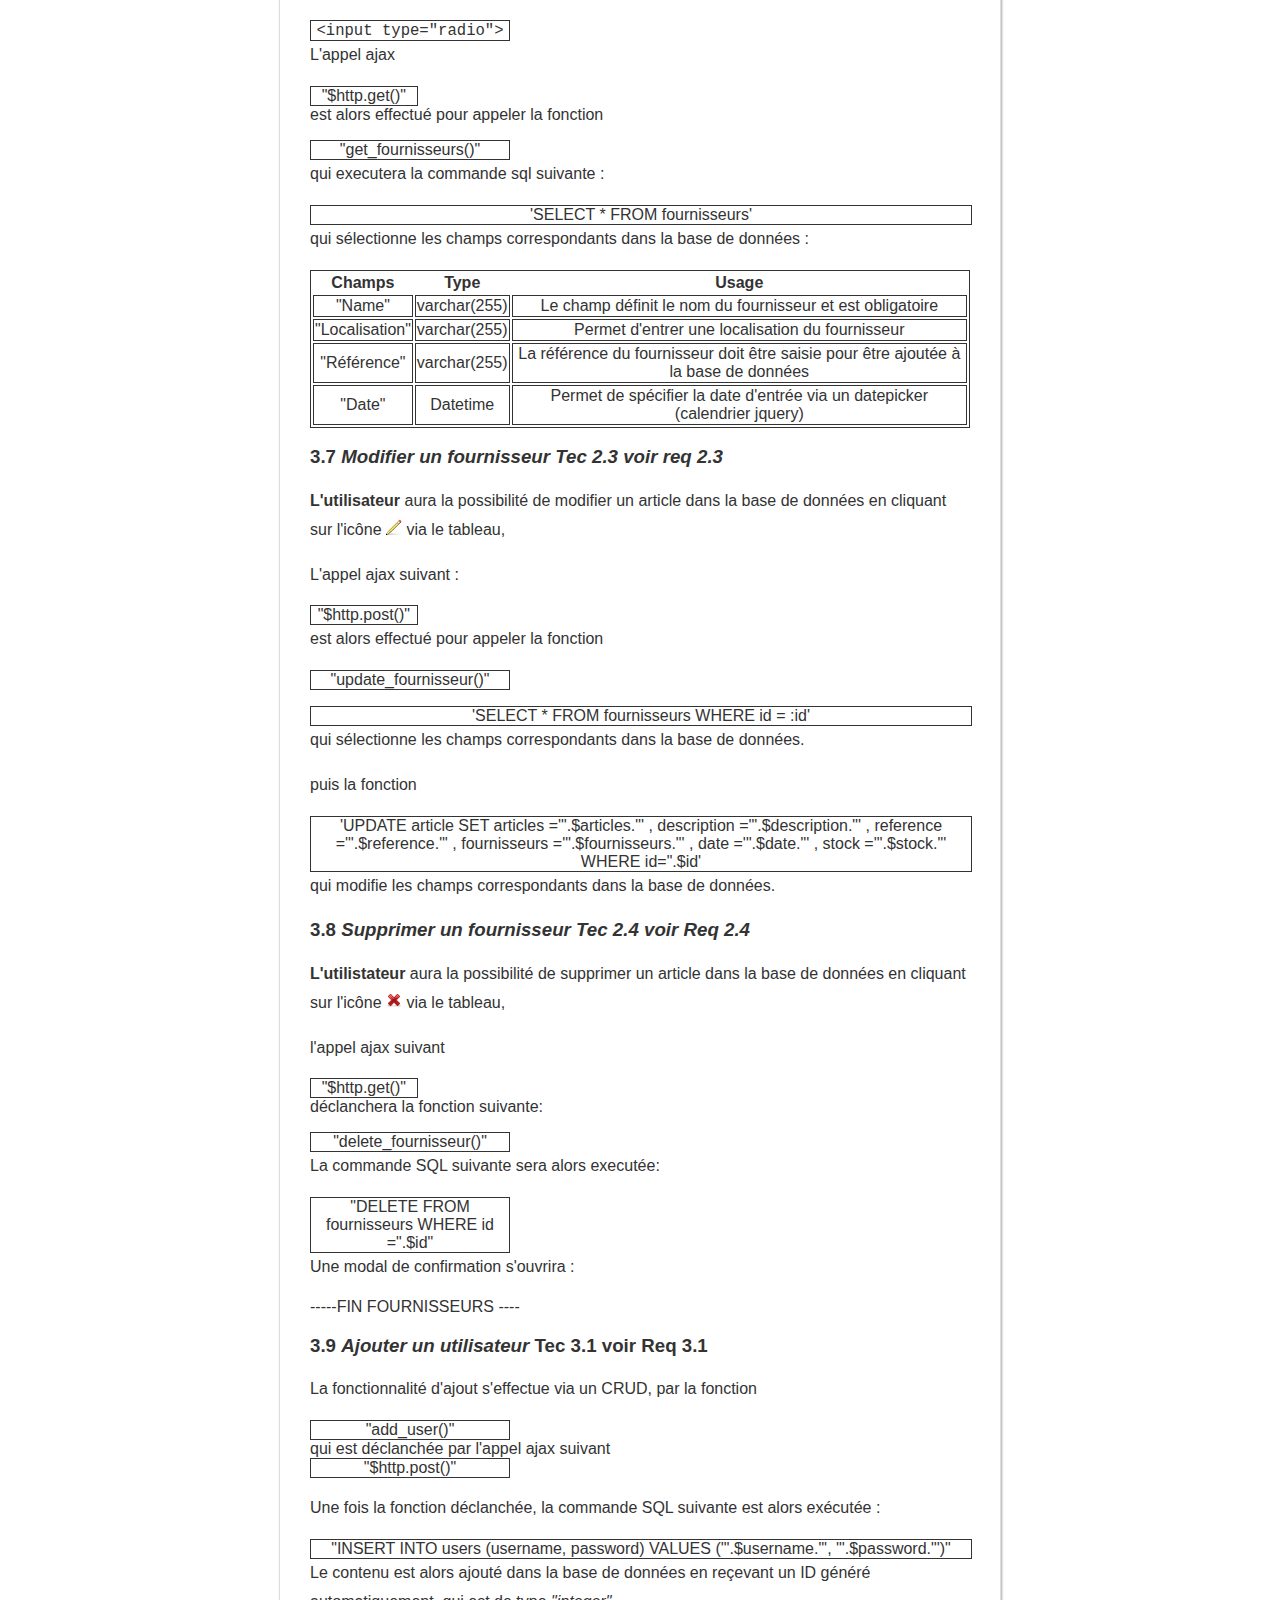
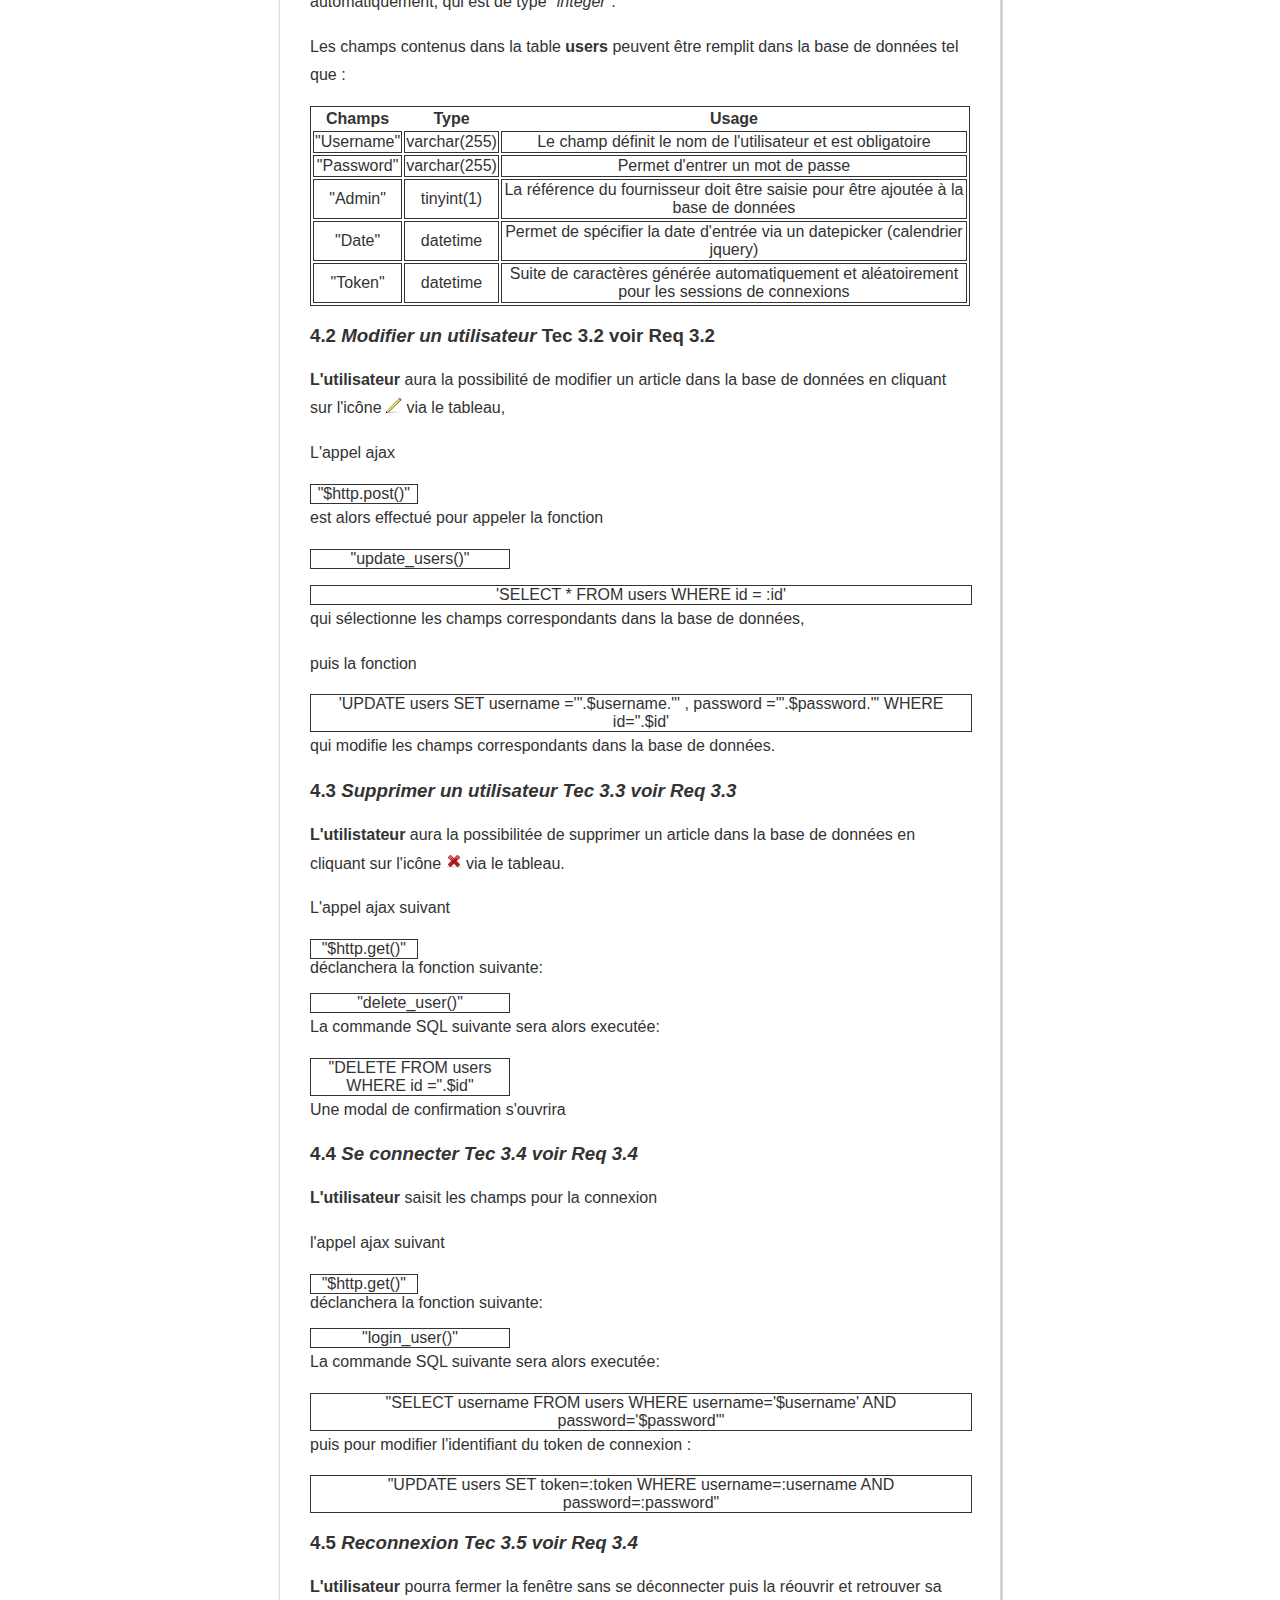
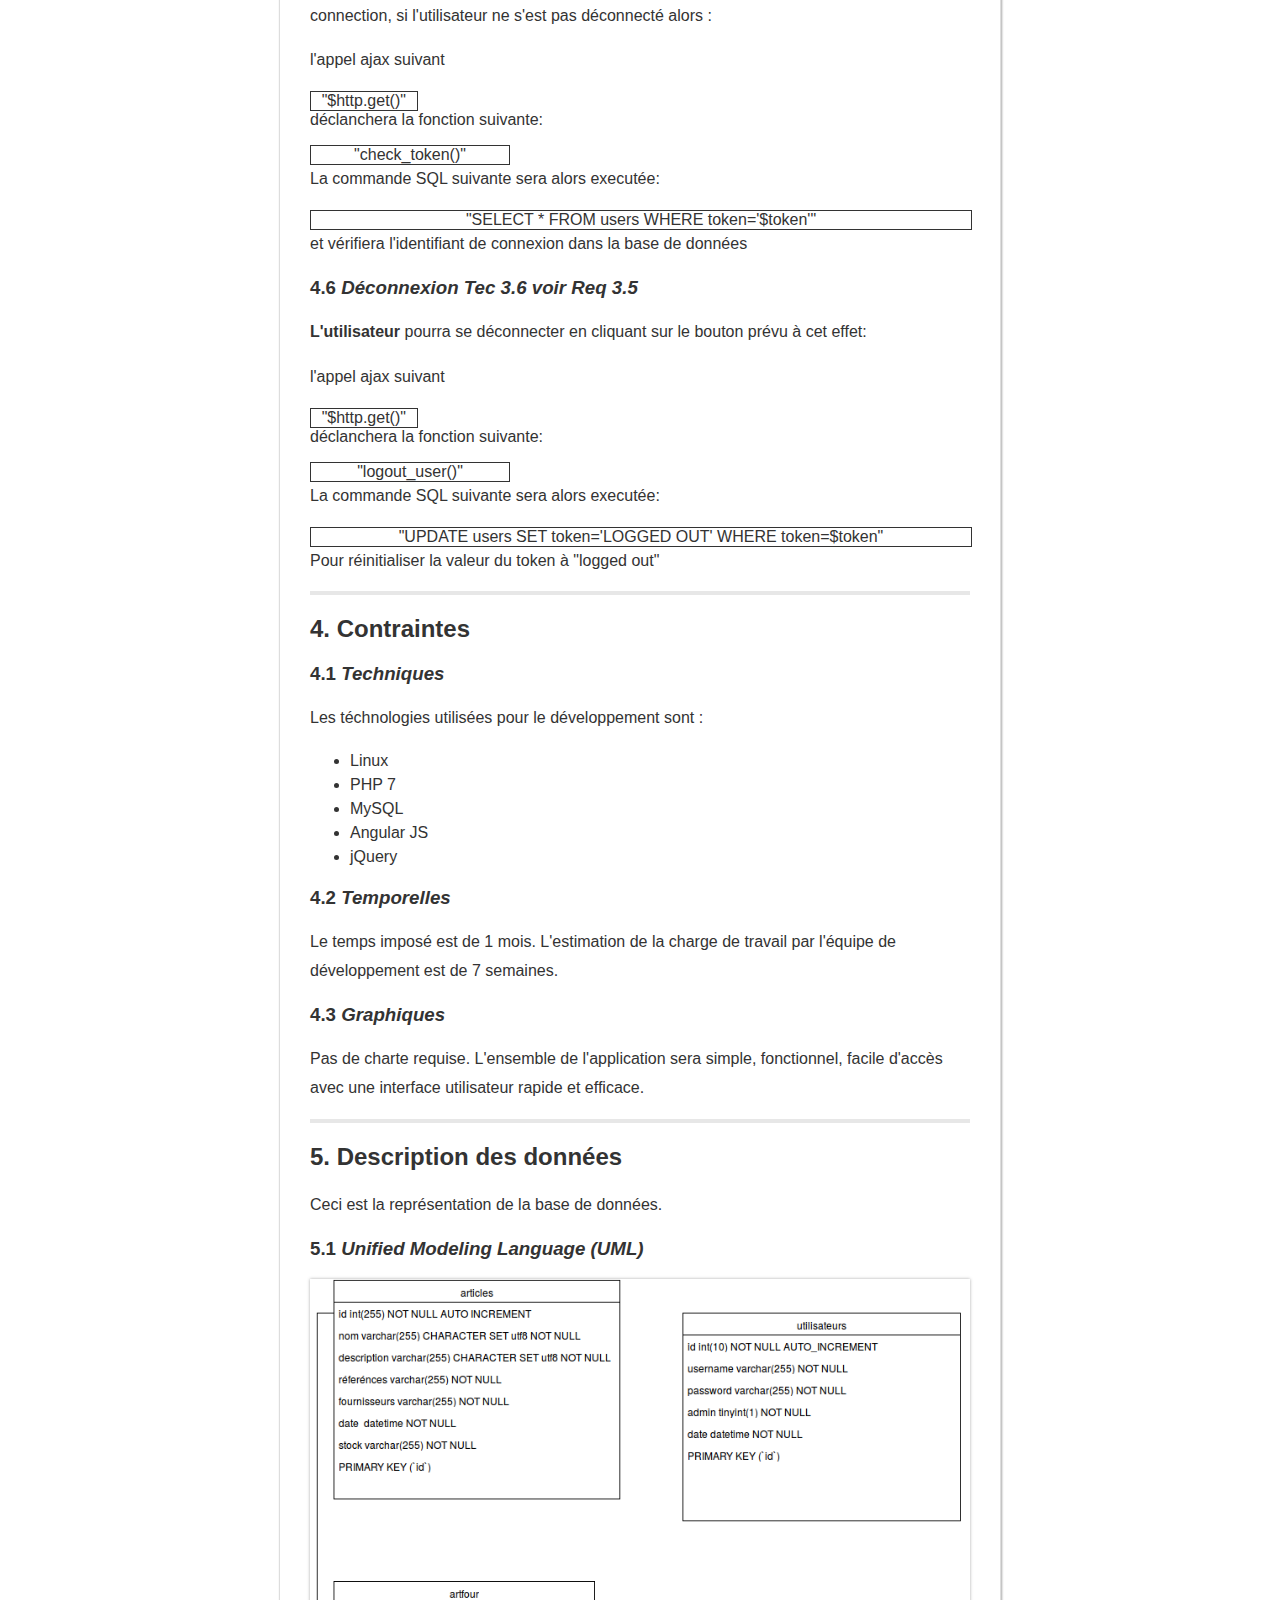
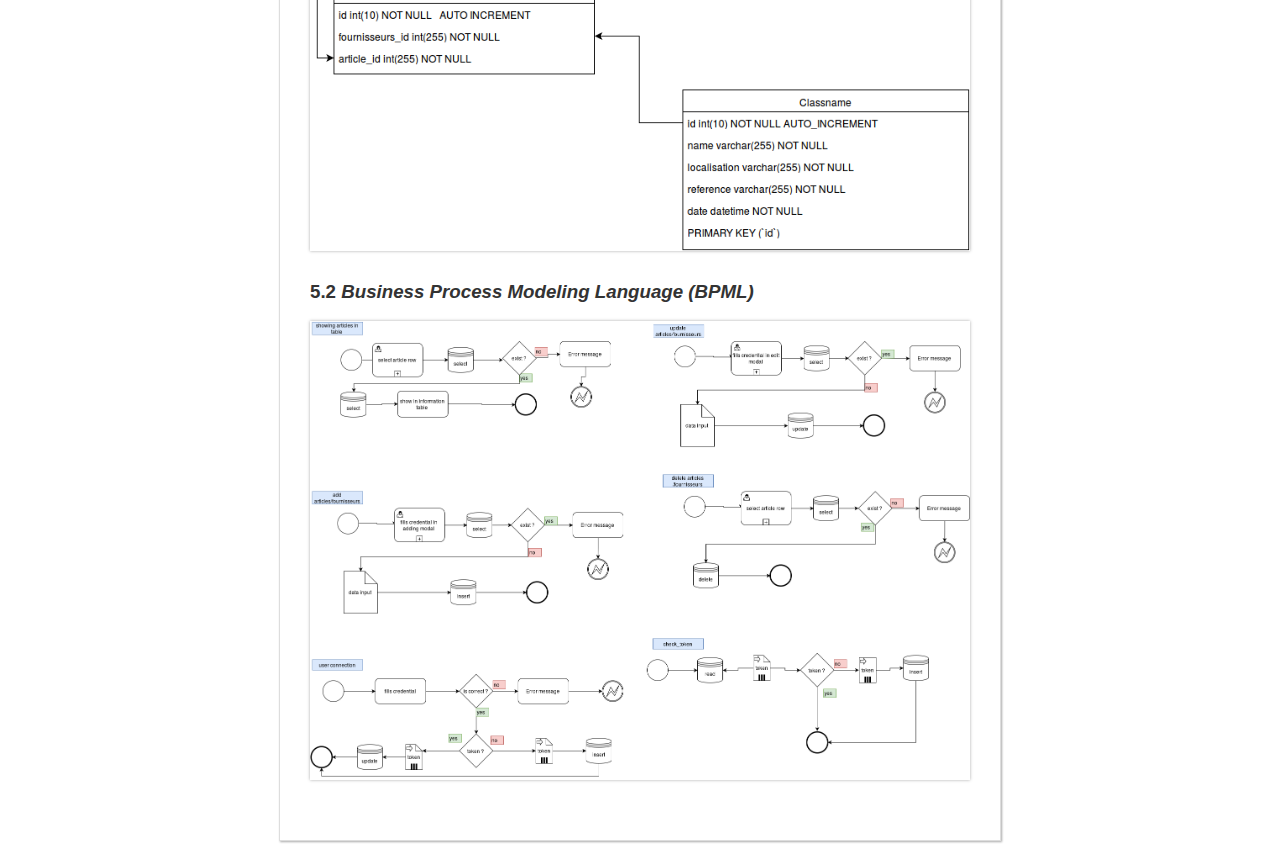
==== commit 612c1a27: "add prez img, cqp,maquette,spectech.pdf update Spéctechniques.html" ====
--- a/docs/Spécifications/Spectechniques.html
+++ b/docs/Spécifications/Spectechniques.html
@@ -81,7 +81,7 @@
 
 		<h2>1. Contexte </h2>
 
-			<p>L'application est développée avec angular js 2 qui est un framework MVC / MVVM côté client, développée en Javascript pour sa partie Front-End,  PHP 7 qui est un language coté serveur pour sa partie Back-End et enfin avec une base de donnée type MySQL.</p>
+			<p>L'application est développée avec angular js  qui est un framework MVC / MVVM côté client, développée en Javascript pour sa partie Front-End,  PHP 7 qui est un language coté serveur pour sa partie Back-End et enfin avec une base de donnée type MySQL.</p>
 
 		<hr>
 
@@ -580,7 +580,7 @@
 				<li>Linux</li>
 				<li>PHP 7</li>
 				<li>MySQL</li>
-				<li>Angular JS 2</li>
+				<li>Angular JS</li>
 				<li>jQuery</li>
 			</ul>
 
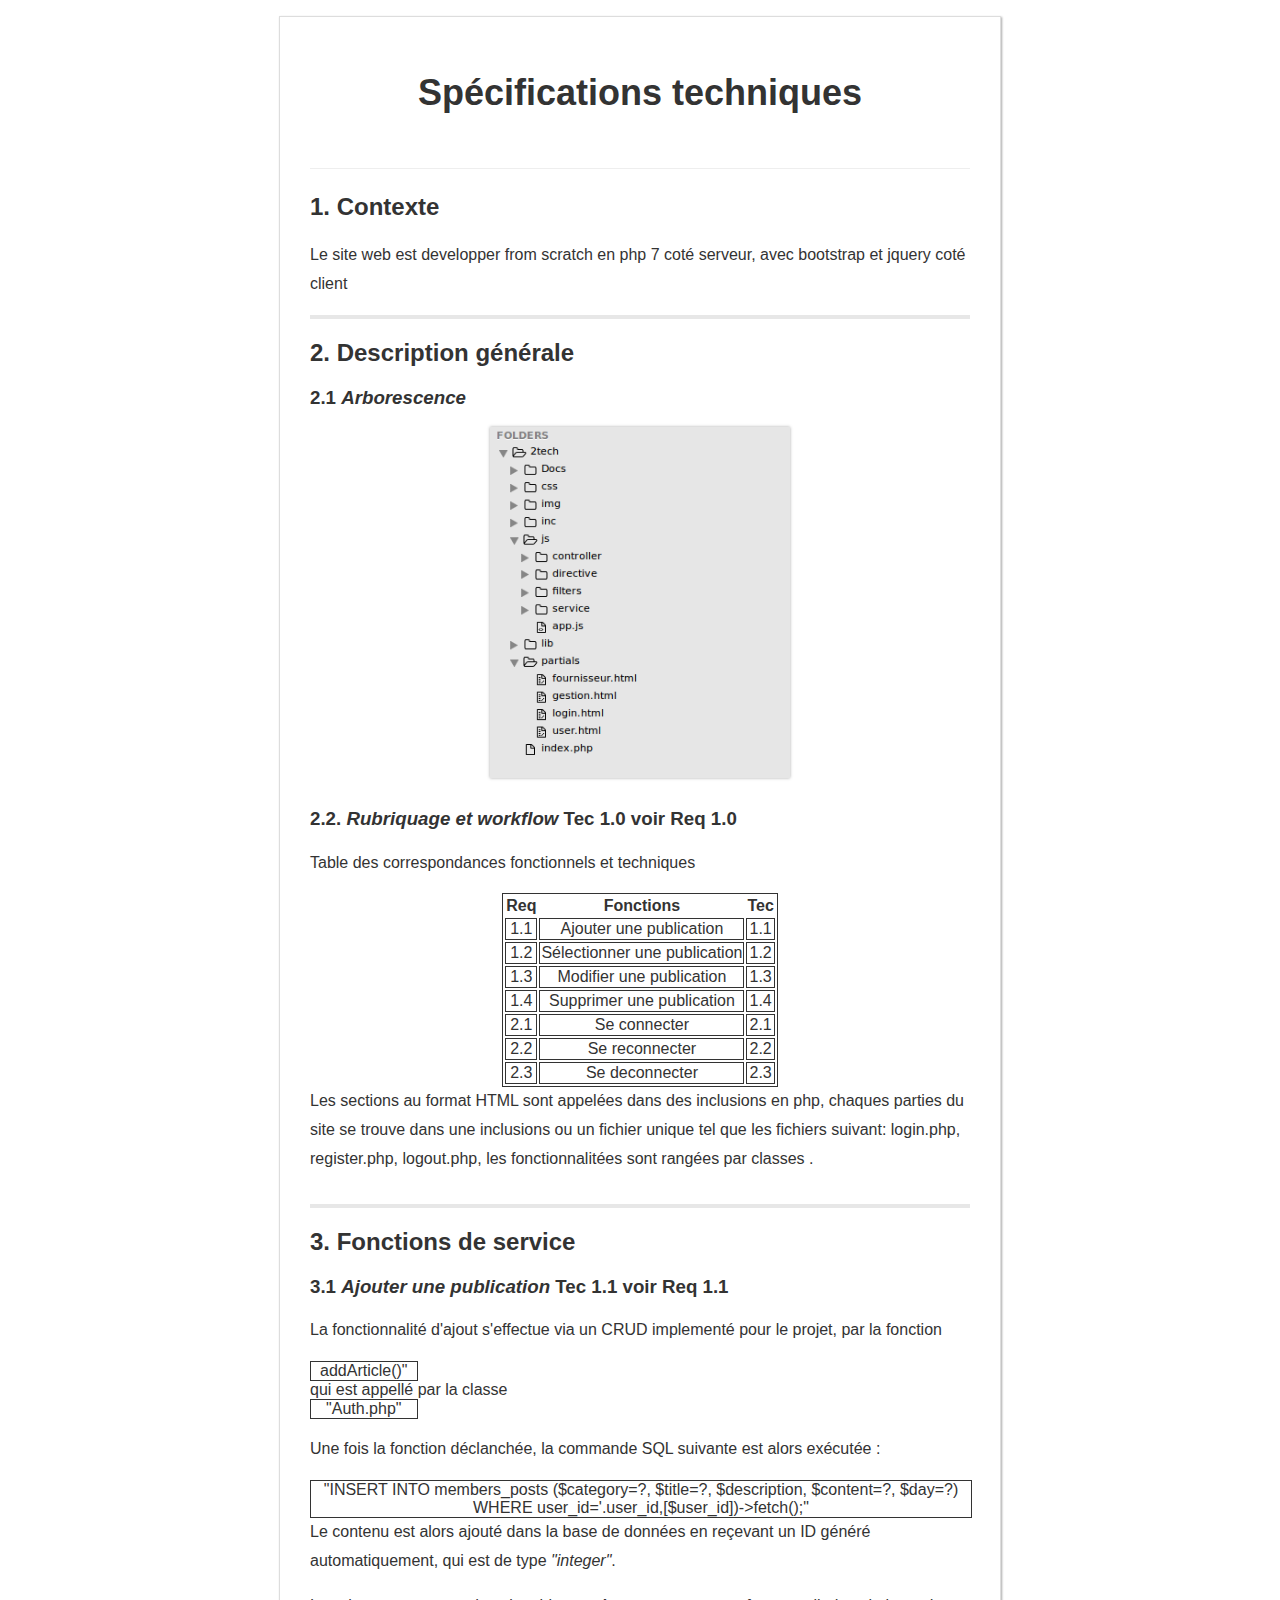
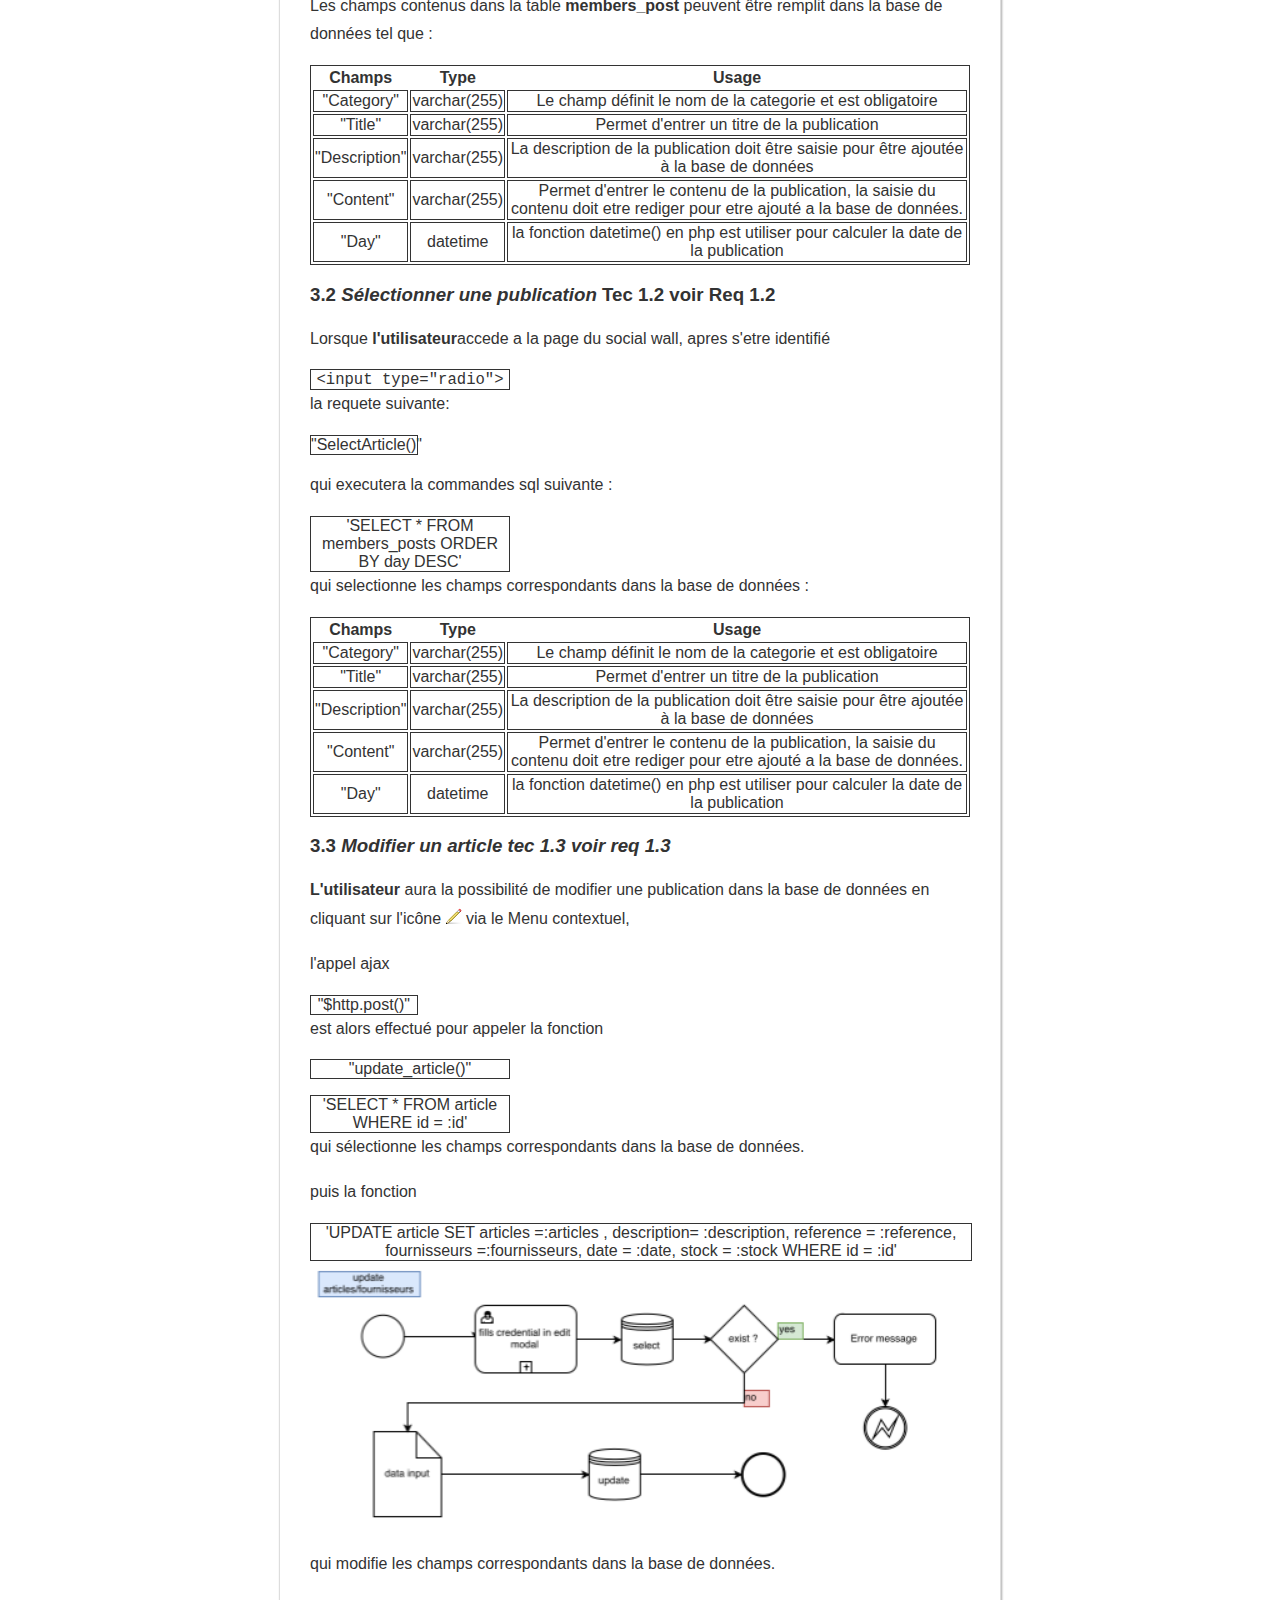
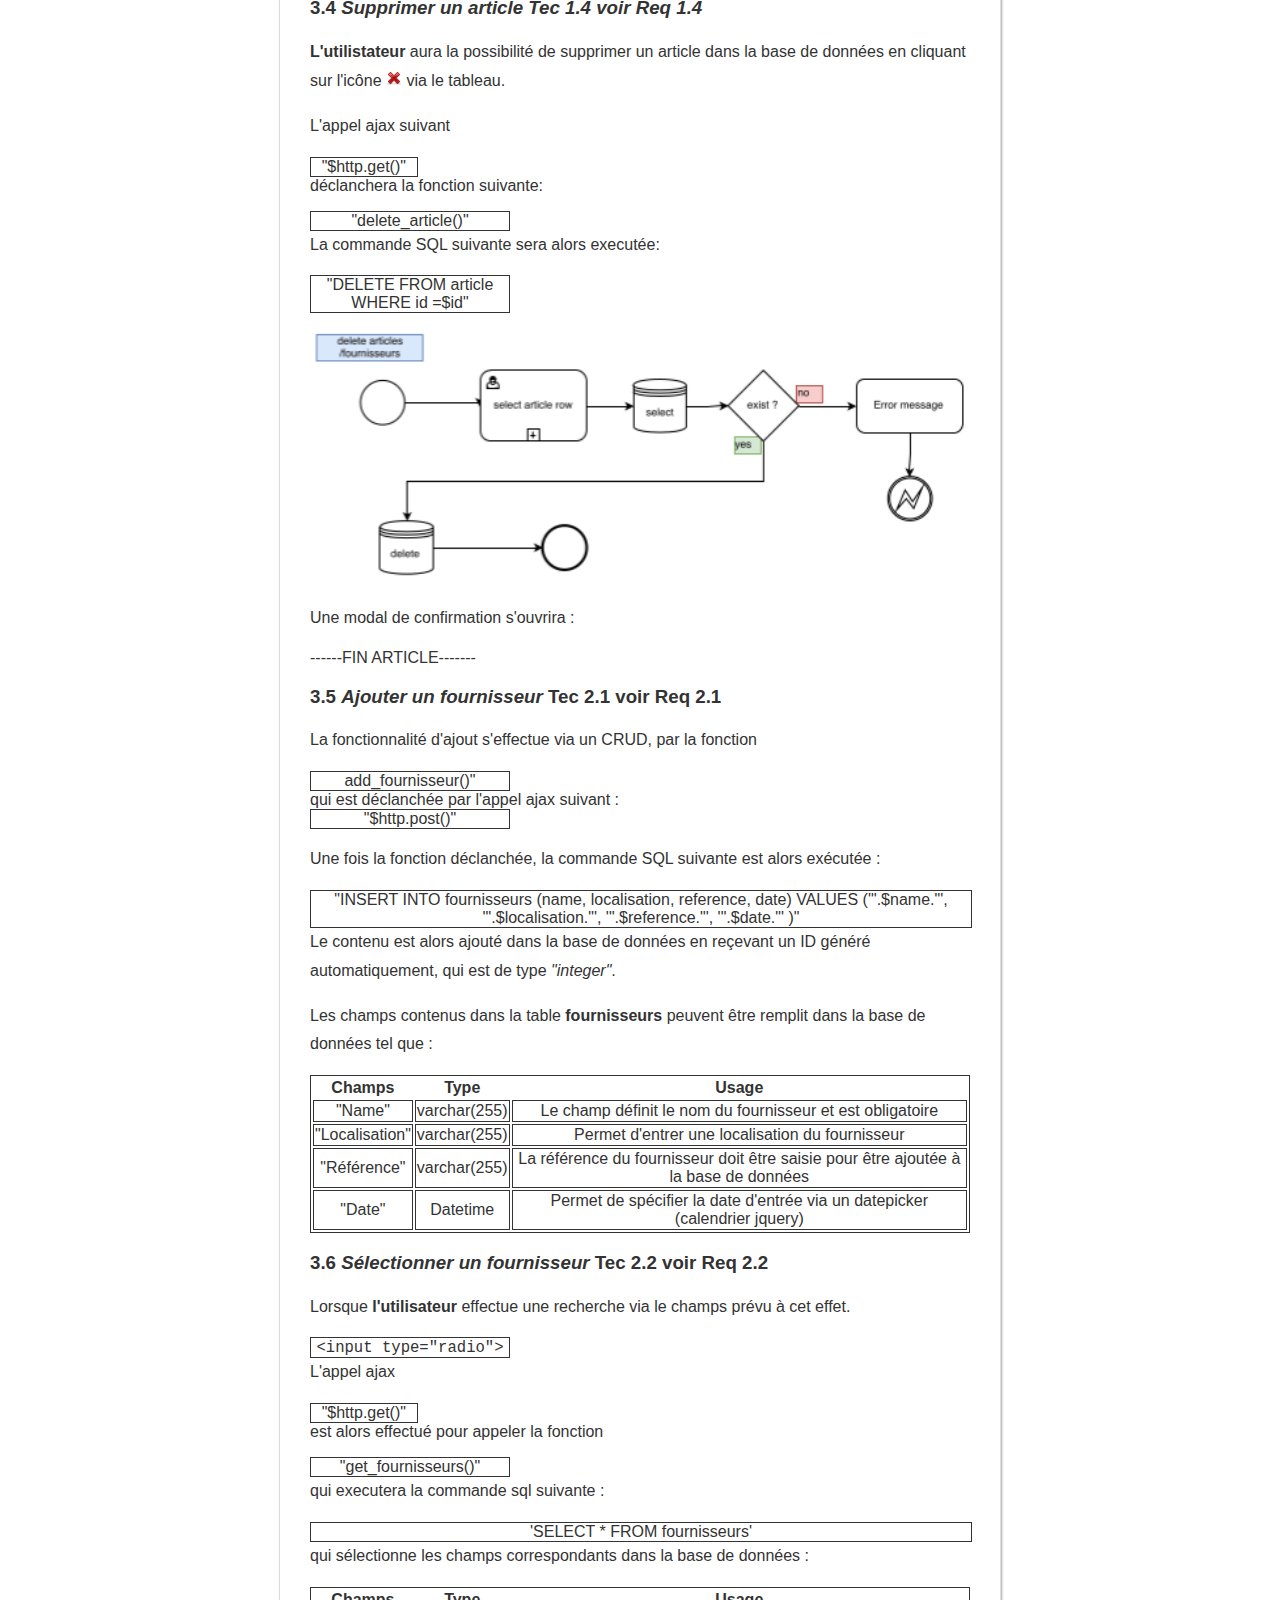
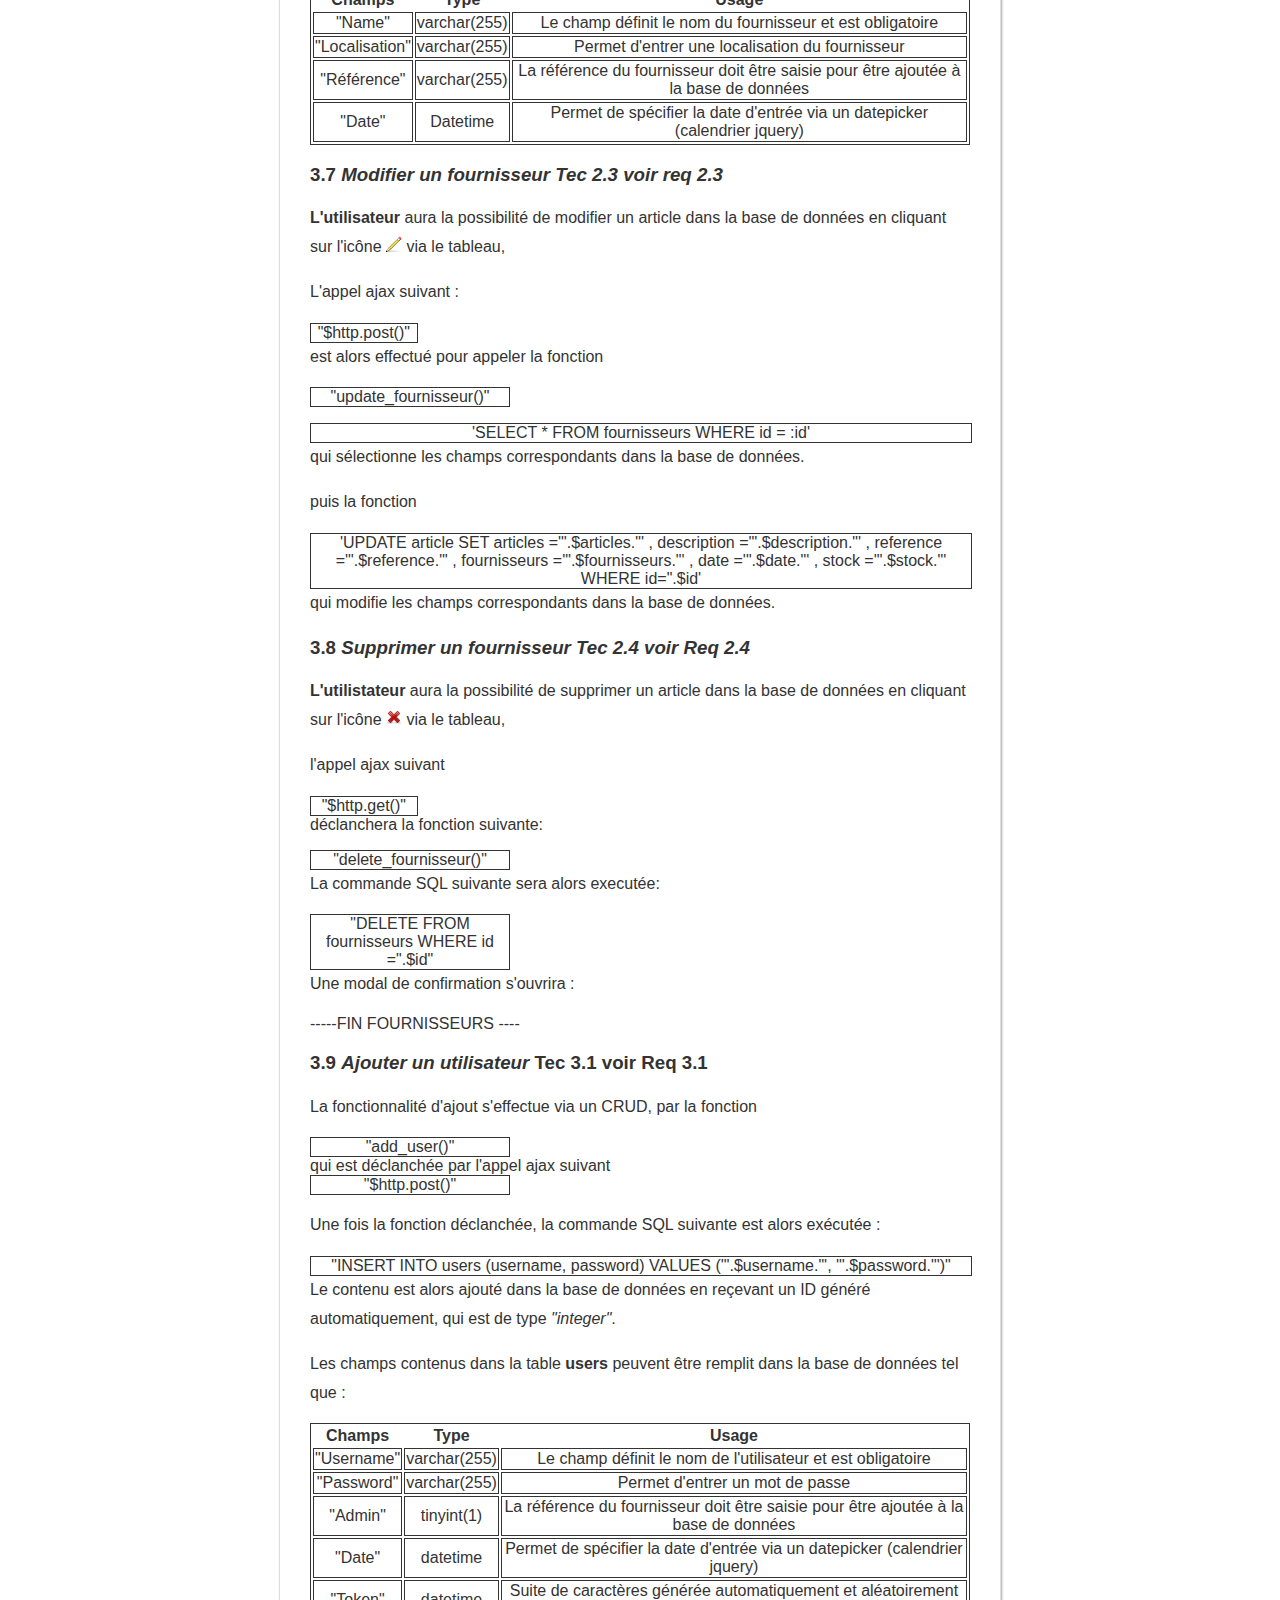
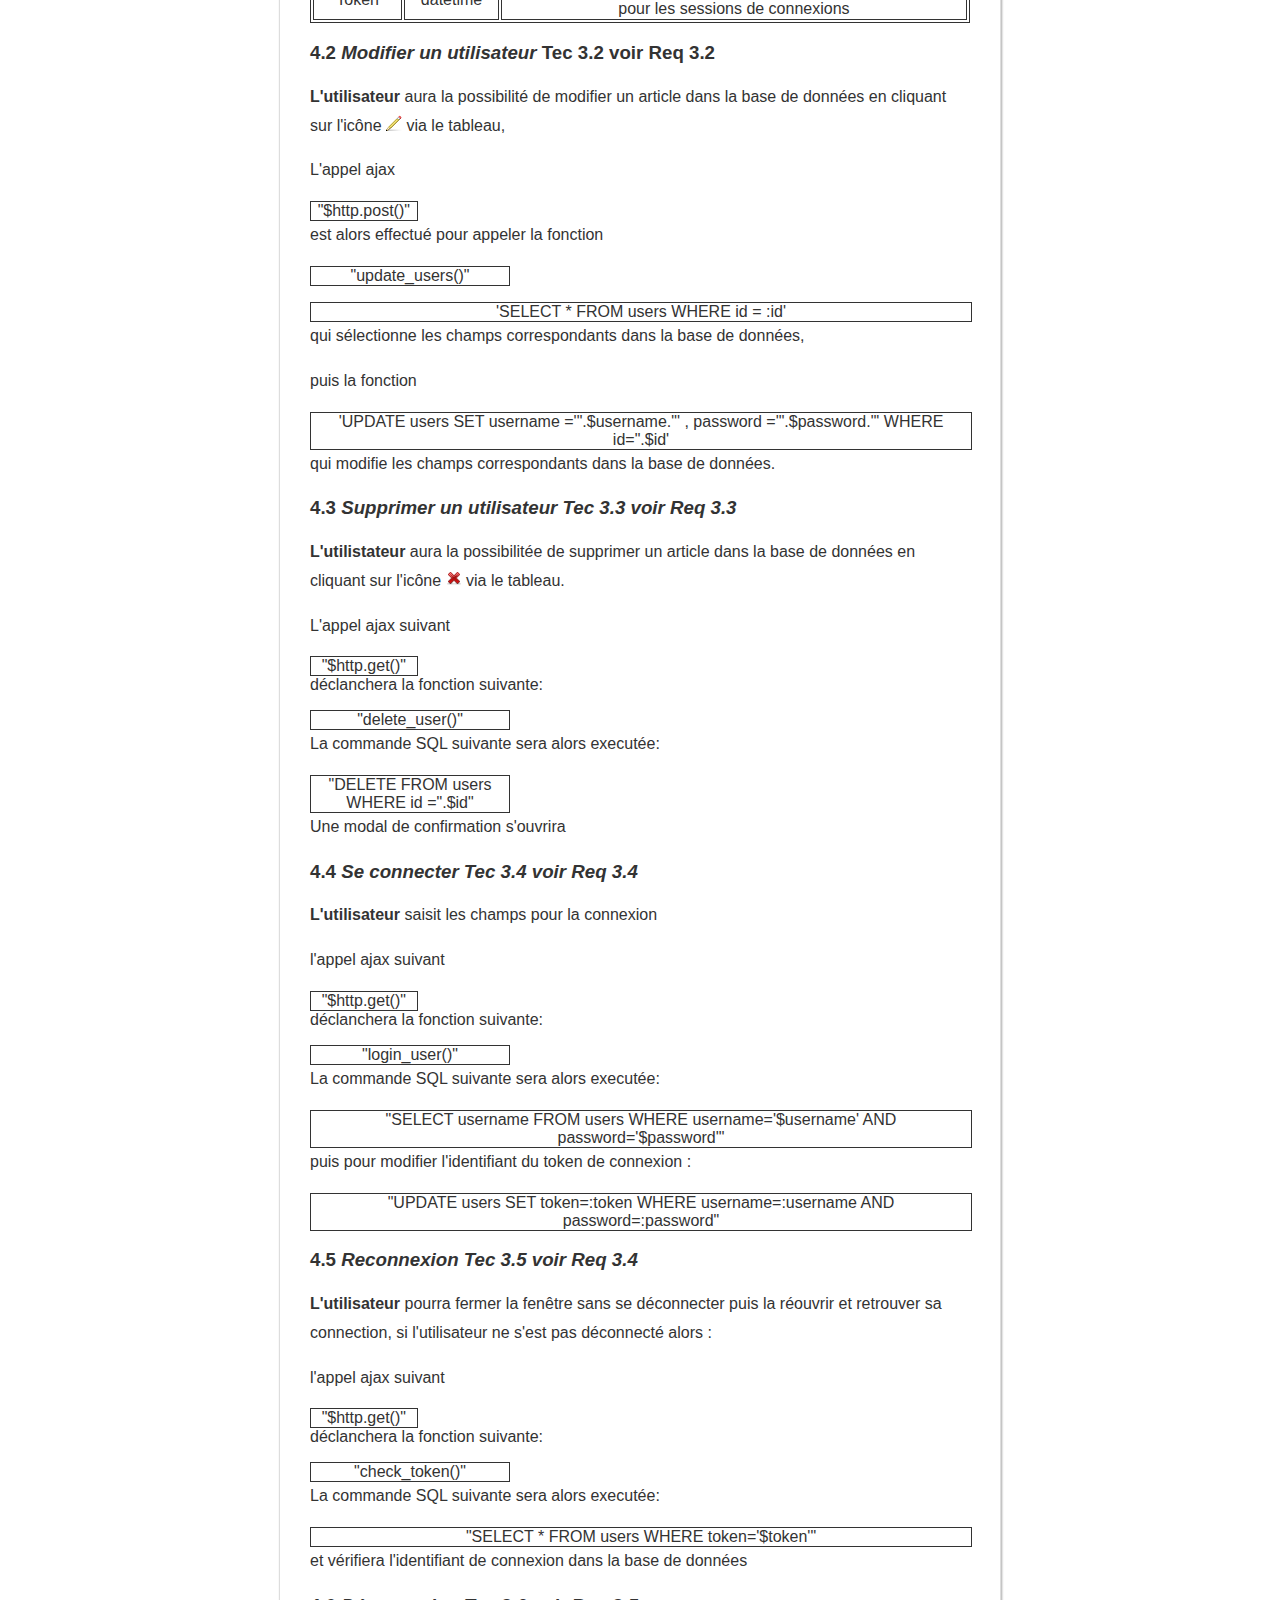
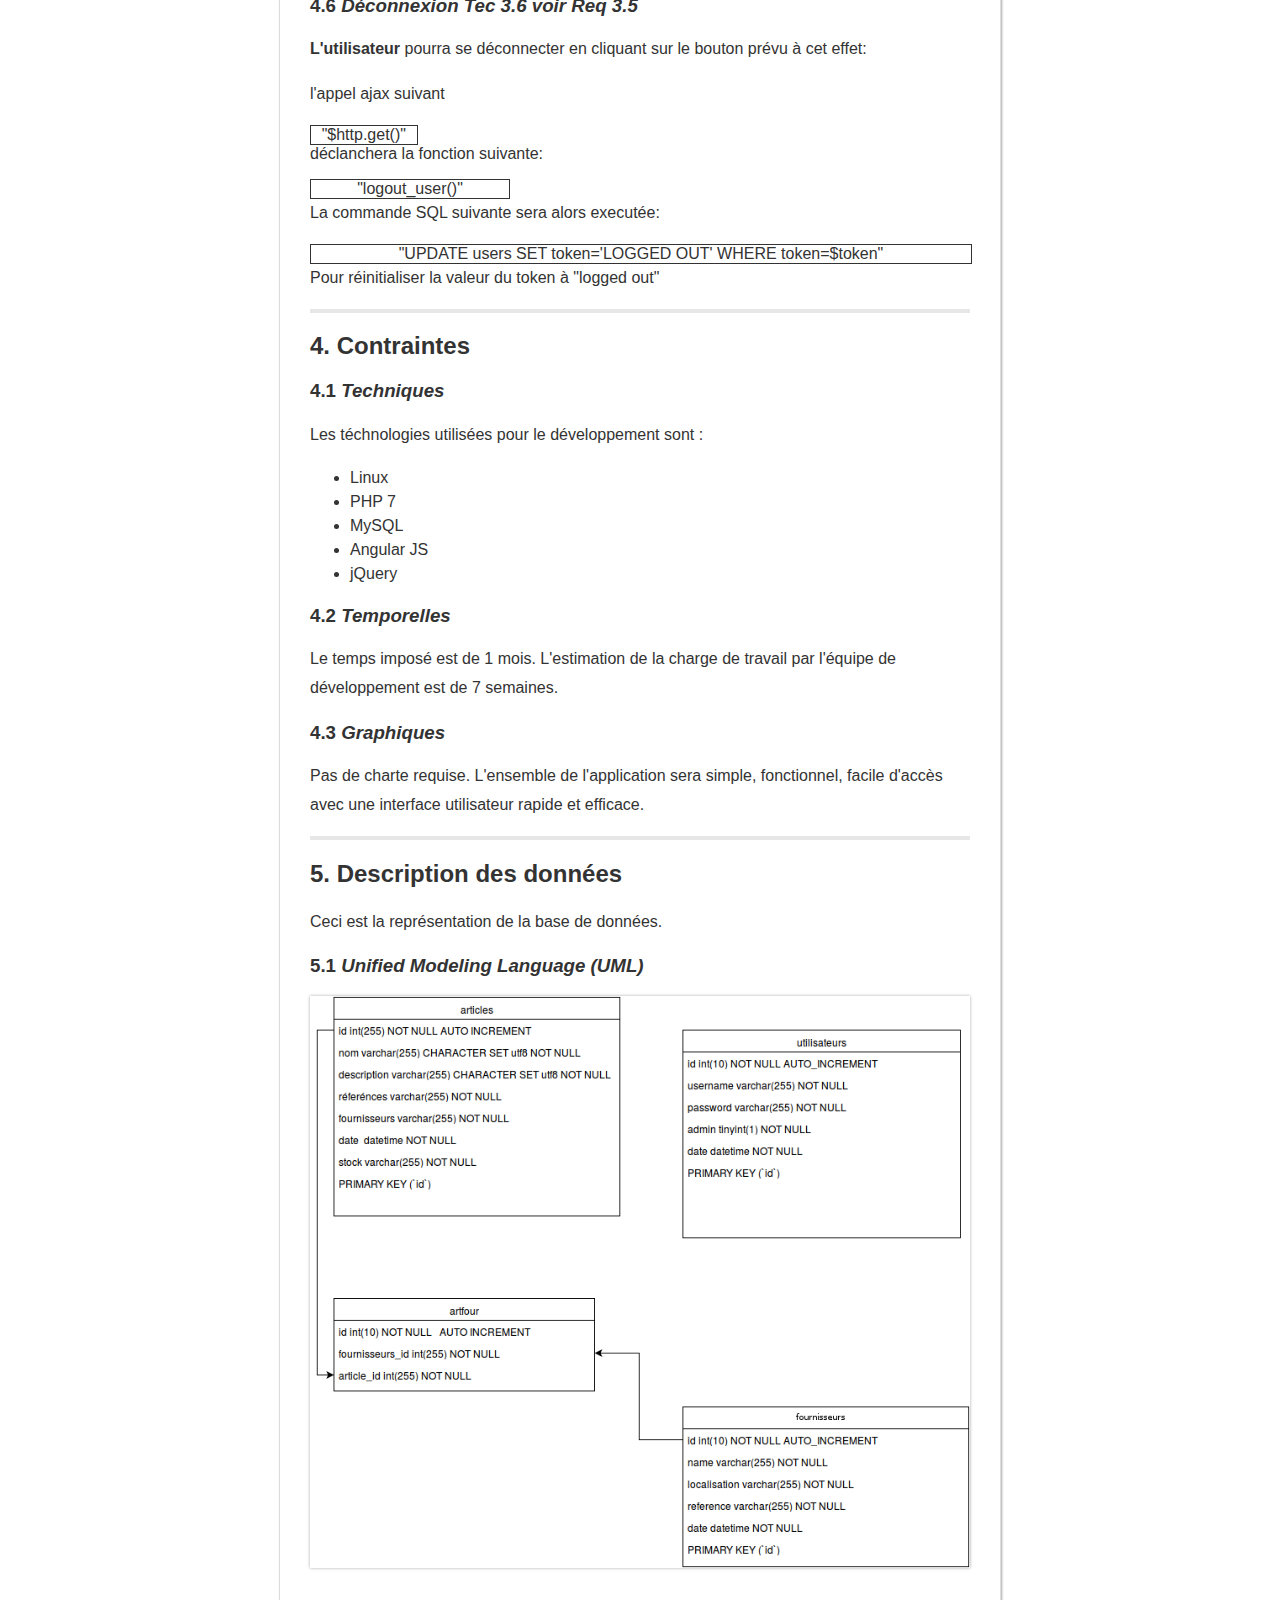
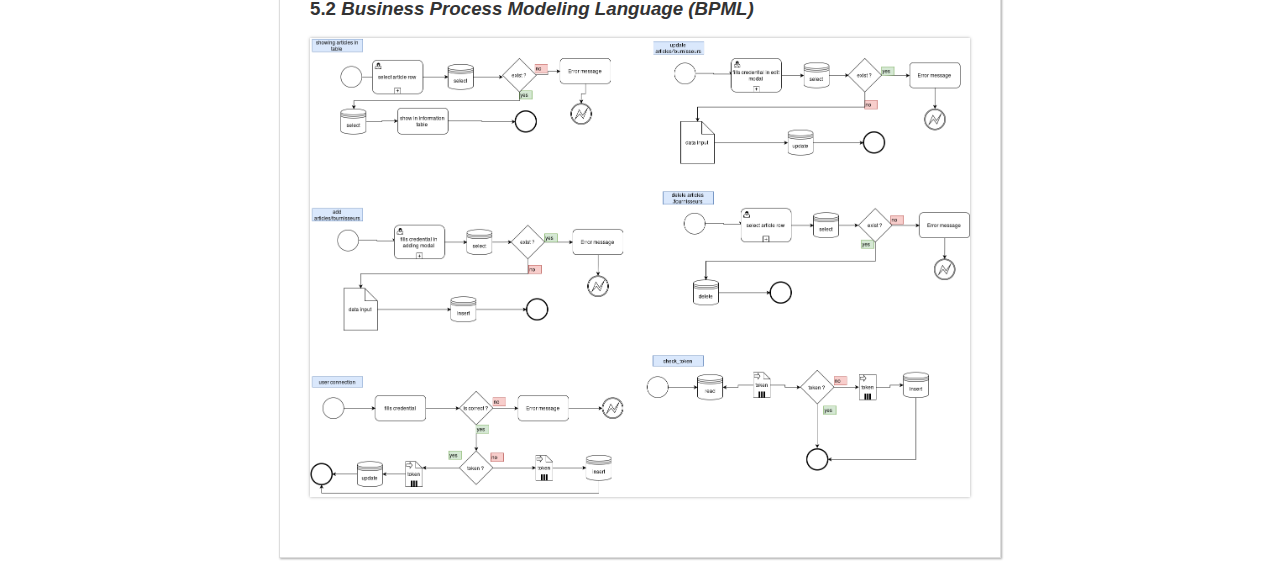
==== commit 3cc0151a: "debut des spec technique" ====
--- a/docs/Spécifications/Spectechniques.html
+++ b/docs/Spécifications/Spectechniques.html
@@ -80,8 +80,7 @@
 		<h1> Spécifications techniques</h1>
 
 		<h2>1. Contexte </h2>
-
-			<p>L'application est développée avec angular js  qui est un framework MVC / MVVM côté client, développée en Javascript pour sa partie Front-End,  PHP 7 qui est un language coté serveur pour sa partie Back-End et enfin avec une base de donnée type MySQL.</p>
+			<p>Le site web est developper from scratch en php 7 coté serveur, avec bootstrap et jquery coté client </p>
 
 		<hr>
 
@@ -107,96 +106,61 @@
 			    <tbody>
 			      <tr>
 			        <td> 1.1</td>
-			        <td>Ajouter un article</td>
+			        <td>Ajouter une publication </td>
 			        <td> 1.1</td>
 			      </tr>
 			      <tr>
 			        <td>1.2</td>
-			        <td>Sélectionner un article</td>
+			        <td>Sélectionner une publication</td>
 			        <td>1.2</td>
 			      </tr>
 			      <tr>
 			        <td>1.3</td>
-			        <td>Modifier un article</td>
+			        <td>Modifier une publication</td>
 			        <td>1.3</td>
 			      </tr>
 			       <tr>
 			        <td>1.4</td>
-			        <td>Supprimer un article</td>
+			        <td>Supprimer une publication</td>
 			        <td>1.4</td>
 			      </tr>
 			      <tr>
 			        <td>2.1</td>
-			        <td>Ajouter un fournisseur</td>
+			        <td>Se connecter</td>
 			        <td>2.1</td>
 			      </tr>
 			      <tr>
 			        <td>2.2</td>
-			        <td>Sélectionner un fournisseur</td>
+			        <td>Se reconnecter</td>
 			        <td>2.2</td>
 			      </tr>
 			      <tr>
 			        <td>2.3</td>
-			        <td>Modifier un fournisseur</td>
+			        <td>Se deconnecter</td>
 			        <td>2.3</td>
 			      </tr>
-			      <tr>
-			        <td>2.4</td>
-			        <td>Supprimer un fournisseur</td>
-			        <td>2.4</td>
-			      </tr>
-			      <tr>
-			        <td>3.1</td>
-			        <td>Ajouter un utilisateur</td>
-			        <td>3.1</td>
-			      </tr>
-			      <tr>
-			        <td>3.2</td>
-			        <td>Modifier un utilisateur</td>
-			        <td>3.2</td>
-			      </tr>
-			      <tr>
-			        <td>3.3</td>
-			        <td>Supprimer un utilisateur</td>
-			        <td>3.3</td>
-			      </tr>
-			      <tr>
-			        <td>3.4</td>
-			        <td>Se connecter</td>
-			        <td>3.4</td>
-			      </tr>
-			      <tr>
-			        <td>3.4</td>
-			        <td>Se reconnecter</td>
-			        <td>3.5</td>
-			      </tr>
-			      <tr>
-			        <td>3.5</td>
-			        <td>Se deconnecter</td>
-			        <td>3.6</td>
-			      </tr>
-
+			      
 
 			    </tbody>
 			  </table>
 			</center>
 
 			<div class="logo size">
-				<p>Les sections au format HTML sont appelées dans une directive définie par le paramètre "templateUrl" . L’intérêt de cette technique est que le fichier HTML va être mis en cache par le navigateur.</p>
+				<p>Les sections au format HTML sont appelées dans des inclusions en php, chaques parties du site se trouve dans une inclusions ou un fichier unique tel que les fichiers suivant: login.php, register.php, logout.php, les fonctionnalitées sont rangées par classes .</p>
 				
 			</div>
 		<hr>
 
 		<h2>3. Fonctions de service</h2> 
 
-			<h3>3.1 <em> Ajouter un article</em> <span>Tec 1.1 voir Req 1.1</span></h3>
-
-			<p>La fonctionnalité d'ajout s'effectue via un CRUD implementé pour le projet, par la fonction <div class="code1">add_article()"</div> qui est déclanché par l'appel ajax suivant <div class="code1">"$http.post()"</div> </p>
+			<h3>3.1 <em> Ajouter une publication</em> <span>Tec 1.1 voir Req 1.1</span></h3>
+
+			<p>La fonctionnalité d'ajout s'effectue via un CRUD implementé pour le projet, par la fonction <div class="code1">addArticle()"</div> qui est appellé par la classe <div class="code1">"Auth.php"</div> </p>
 			<p>Une fois la fonction déclanchée, la commande SQL suivante est alors exécutée :</p>
-			<div class="code2">"INSERT INTO article (articles, description, reference, fournisseurs, date, stock) VALUES ('".$articles."', '".$description."', '".$reference."', '".$fournisseurs."', '".$date."', '".$stock."' )"</div>				
+			<div class="code2">"INSERT INTO members_posts ($category=?, $title=?, $description, $content=?, $day=?) WHERE user_id='.user_id,[$user_id])->fetch();"</div>				
 			<p> Le contenu est alors ajouté dans la base de données en reçevant un ID généré automatiquement, qui est de type <em>"integer"</em>.</p>
 			  
-			<p> Les champs contenus dans la table <strong>article</strong> peuvent être remplit dans la base de données tel que : </p>
+			<p> Les champs contenus dans la table <strong>members_post</strong> peuvent être remplit dans la base de données tel que : </p>
 
 				<table class="table-bordered">
 			    <thead>
@@ -208,50 +172,45 @@
 			    </thead>
 			    <tbody>
 			      <tr>
-			        <td>"Articles"</td>
-			        <td>varchar(255)</td>
-			        <td>Le champ définit le nom de l'article et est obligatoire</td>
+			        <td>"Category"</td>
+			        <td>varchar(255)</td>
+			        <td>Le champ définit le nom de la categorie et est obligatoire</td>
+			      </tr>
+			      <tr>
+			        <td>"Title"</td>
+			        <td>varchar(255)</td>
+			        <td>Permet d'entrer un titre de la publication</td>
 			      </tr>
 			      <tr>
 			        <td>"Description"</td>
 			        <td>varchar(255)</td>
-			        <td>Permet d'entrer une description de l'article</td>
-			      </tr>
-			      <tr>
-			        <td>"Référence"</td>
-			        <td>varchar(255)</td>
-			        <td>La référence du produit doit être saisie pour être ajoutée à la base de données</td>
+			        <td>La description de la publication doit être saisie pour être ajoutée à la base de données</td>
 			      </tr>
 			       <tr>
-			        <td>"Fournisseurs"</td>
-			        <td>varchar(255)</td>
-			        <td> Permet d'entrer le nom du fournisseur pour indiquer la provenance de l'article</td>
-			      </tr>
-			      <tr>
-			        <td>"Date"</td>
+			        <td>"Content"</td>
+			        <td>varchar(255)</td>
+			        <td> Permet d'entrer le contenu de la publication, la saisie du contenu doit etre rediger pour etre ajouté a la base de données. </td>
+			      </tr>
+			      <tr>
+			        <td>"Day"</td>
 			        <td>datetime</td>
-			        <td>Permet de spécifier la date d'entrée via un datepicker (calendrier jquery)</td>
-			      </tr>
-			      <tr>
-			        <td>"Stock"</td>
-			        <td>varchar(255)</td>
-			        <td>Permet de spécifier une quantité à l'article en entrée, ce champs doit obligatoirement être saisi</td>
-			      </tr>
+			        <td>la fonction datetime() en php est utiliser pour calculer la date de la publication</td>
+			      </tr>
+			      
 			    </tbody>
 			  </table>
 
 
 			
 
-		<h3>3.2 <em> Sélectionner un article</em> <span>Tec 1.2 voir Req 1.2</span></h3>
+		<h3>3.2 <em> Sélectionner une publication</em> <span>Tec 1.2 voir Req 1.2</span></h3>
 				
 
-				<p>Lorsque <strong>l'utilisateur</strong> effectue une recherche via le champs prévu à cet effet,</p>  
+				<p>Lorsque <strong>l'utilisateur</strong>accede a la page du social wall, apres s'etre identifié</p>  
 				<div class="code"><code>&lt;input type="radio"&gt;</code></div> 
-				<p> l'appel ajax suivant:<div class="code1">"$http.get()"</div> est alors effectué pour appeler la fonction </p>
-				<div class="code1">"get_articles()"</div> 
+				<p> la requete suivante:<div class="code1">"SelectArticle()"</div> </p>
 				<p>qui executera la commandes sql suivante :</p>
-				<div class="code">'SELECT * FROM article'</div>
+				<div class="code">'SELECT * FROM members_posts ORDER BY day DESC'</div>
 				
 				<p>qui selectionne les champs correspondants dans la base de données :</p>
 
@@ -267,35 +226,31 @@
 			    </thead>
 			    <tbody>
 			      <tr>
-			        <td>"Articles"</td>
-			        <td>varchar(255)</td>
-			        <td>Le champ définit le nom de l'article et est obligatoire</td>
+			        <td>"Category"</td>
+			        <td>varchar(255)</td>
+			        <td>Le champ définit le nom de la categorie et est obligatoire</td>
+			      </tr>
+			      <tr>
+			        <td>"Title"</td>
+			        <td>varchar(255)</td>
+			        <td>Permet d'entrer un titre de la publication</td>
 			      </tr>
 			      <tr>
 			        <td>"Description"</td>
 			        <td>varchar(255)</td>
-			        <td>Permet d'entrer une description de l'article</td>
-			      </tr>
-			      <tr>
-			        <td>"Référence"</td>
-			        <td>varchar(255)</td>
-			        <td>La référence du produit doit être saisie pour être ajoutée à la base de données</td>
+			        <td>La description de la publication doit être saisie pour être ajoutée à la base de données</td>
 			      </tr>
 			       <tr>
-			        <td>"Fournisseurs"</td>
-			        <td>varchar(255)</td>
-			        <td> Permet d'entrer le nom du fournisseur pour indiquer la provenance de l'article</td>
-			      </tr>
-			      <tr>
-			        <td>"Date"</td>
+			        <td>"Content"</td>
+			        <td>varchar(255)</td>
+			        <td> Permet d'entrer le contenu de la publication, la saisie du contenu doit etre rediger pour etre ajouté a la base de données. </td>
+			      </tr>
+			      <tr>
+			        <td>"Day"</td>
 			        <td>datetime</td>
-			        <td>Permet de spécifier la date d'entrée via un datepicker (calendrier jquery)</td>
-			      </tr>
-			      <tr>
-			        <td>"Stock"</td>
-			        <td>varchar(255)</td>
-			        <td>Permet de spécifier une quantité à l'article en entrée, ce champs doit obligatoirement être saisi</td>
-			      </tr>
+			        <td>la fonction datetime() en php est utiliser pour calculer la date de la publication</td>
+			      </tr>
+			      
 			    </tbody>
 			  </table>
 			
@@ -303,7 +258,9 @@
 
 		<h3>3.3 <em> Modifier un article tec 1.3 voir req 1.3</em></h3>
 
-				<p><strong>L'utilisateur</strong> aura la possibilité de modifier un article dans la base de données en cliquant sur l'icône <img src="img/pencil.png"> via le tableau,</p>
+				<p><strong>L'utilisateur</strong> aura la possibilité de modifier une publication dans la base de données en cliquant sur l'icône 
+				<!--CHANGER L'IMAGE -->	
+				<img src="img/pencil.png"> via le Menu contextuel,</p>
 
 
 				<p>l'appel ajax </p><div class="code1">"$http.post()"</div><p> est alors effectué pour appeler la fonction</p> 
@@ -614,4 +571,4 @@
 	</article>
 
 </body>
-</html>+</html>
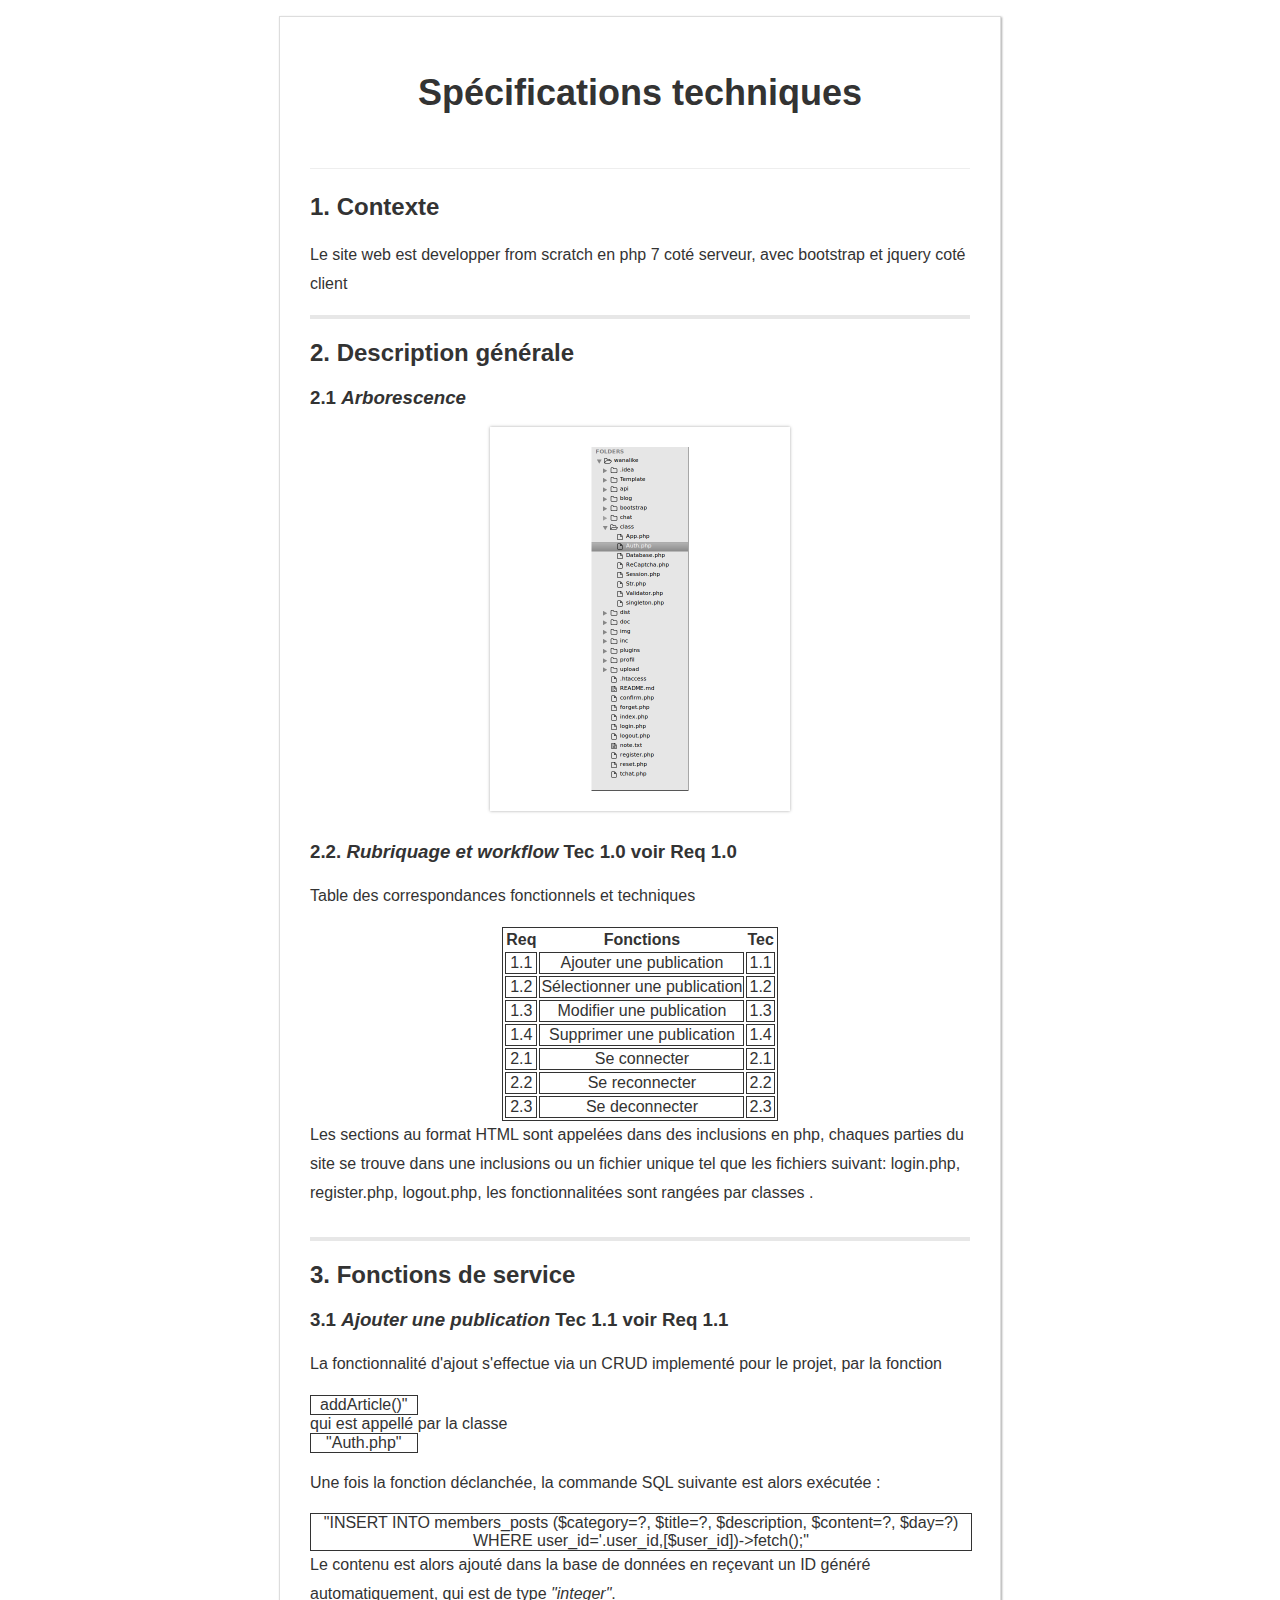
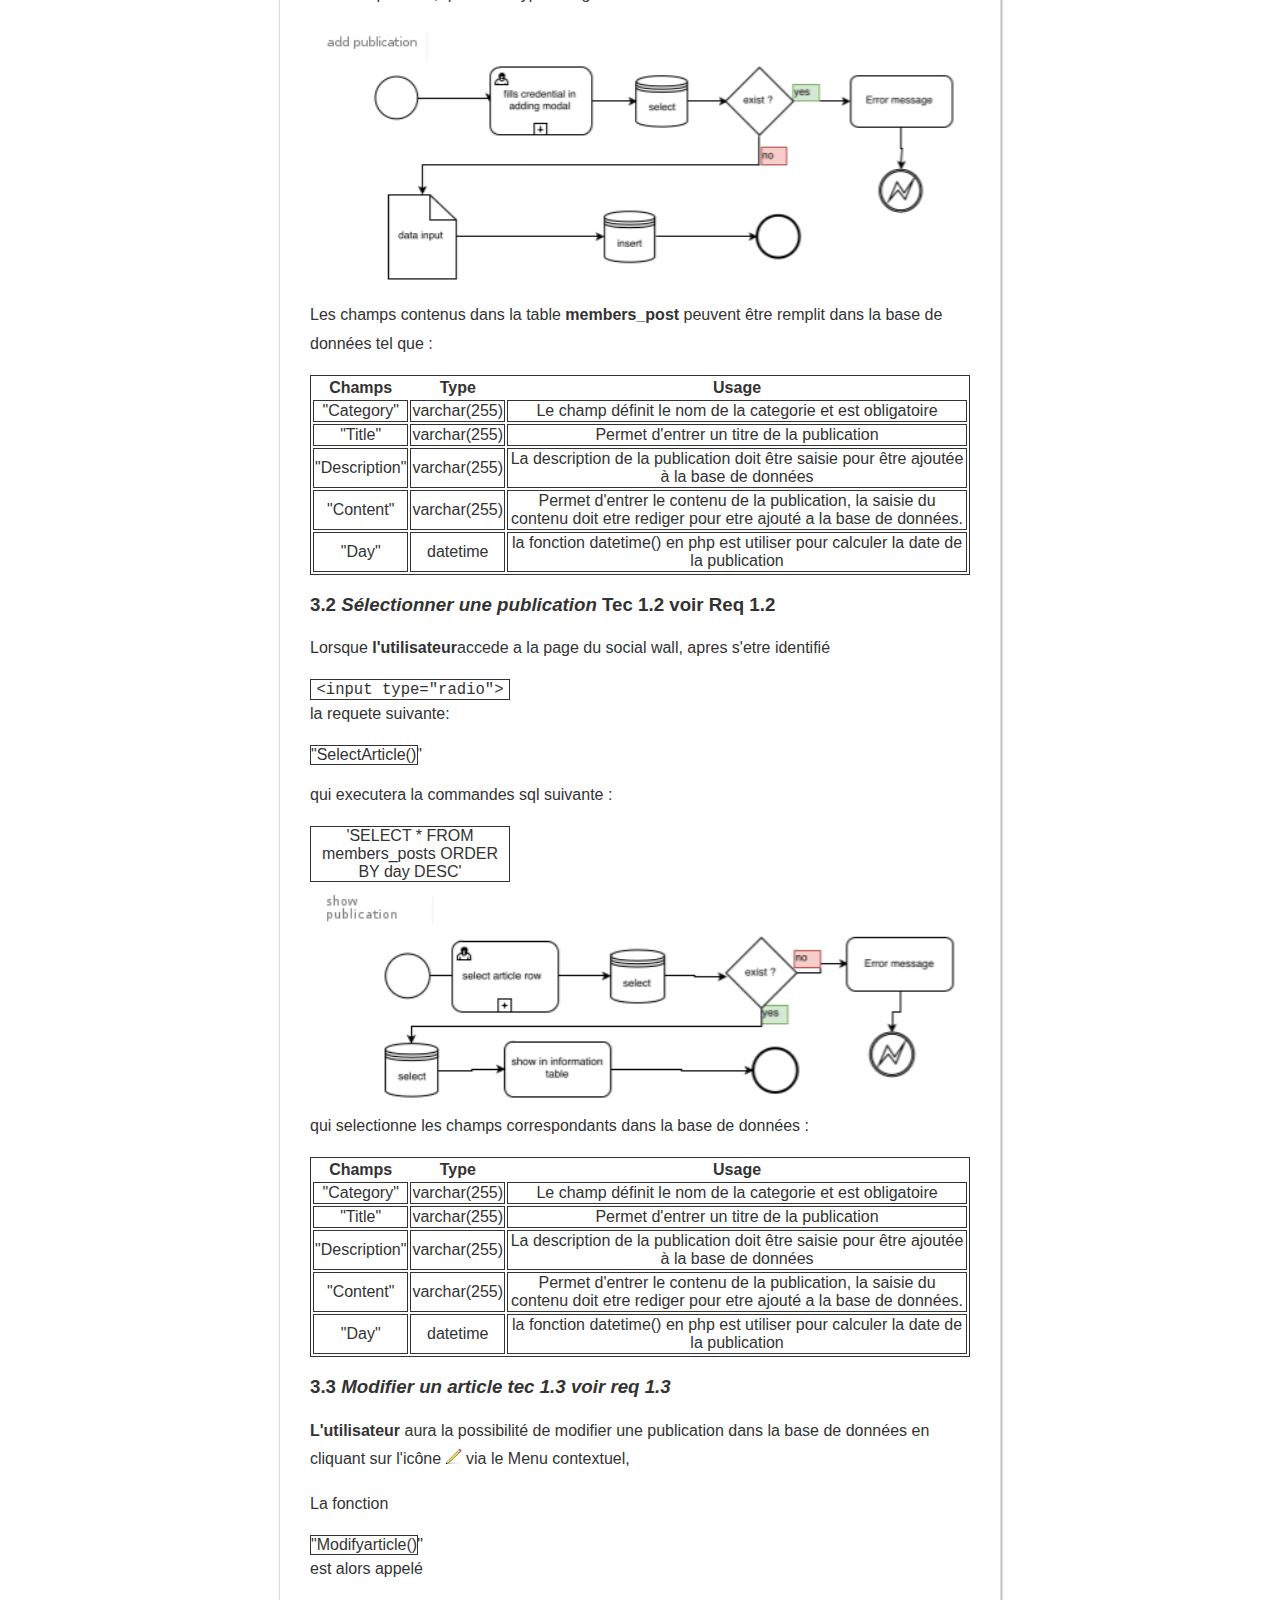
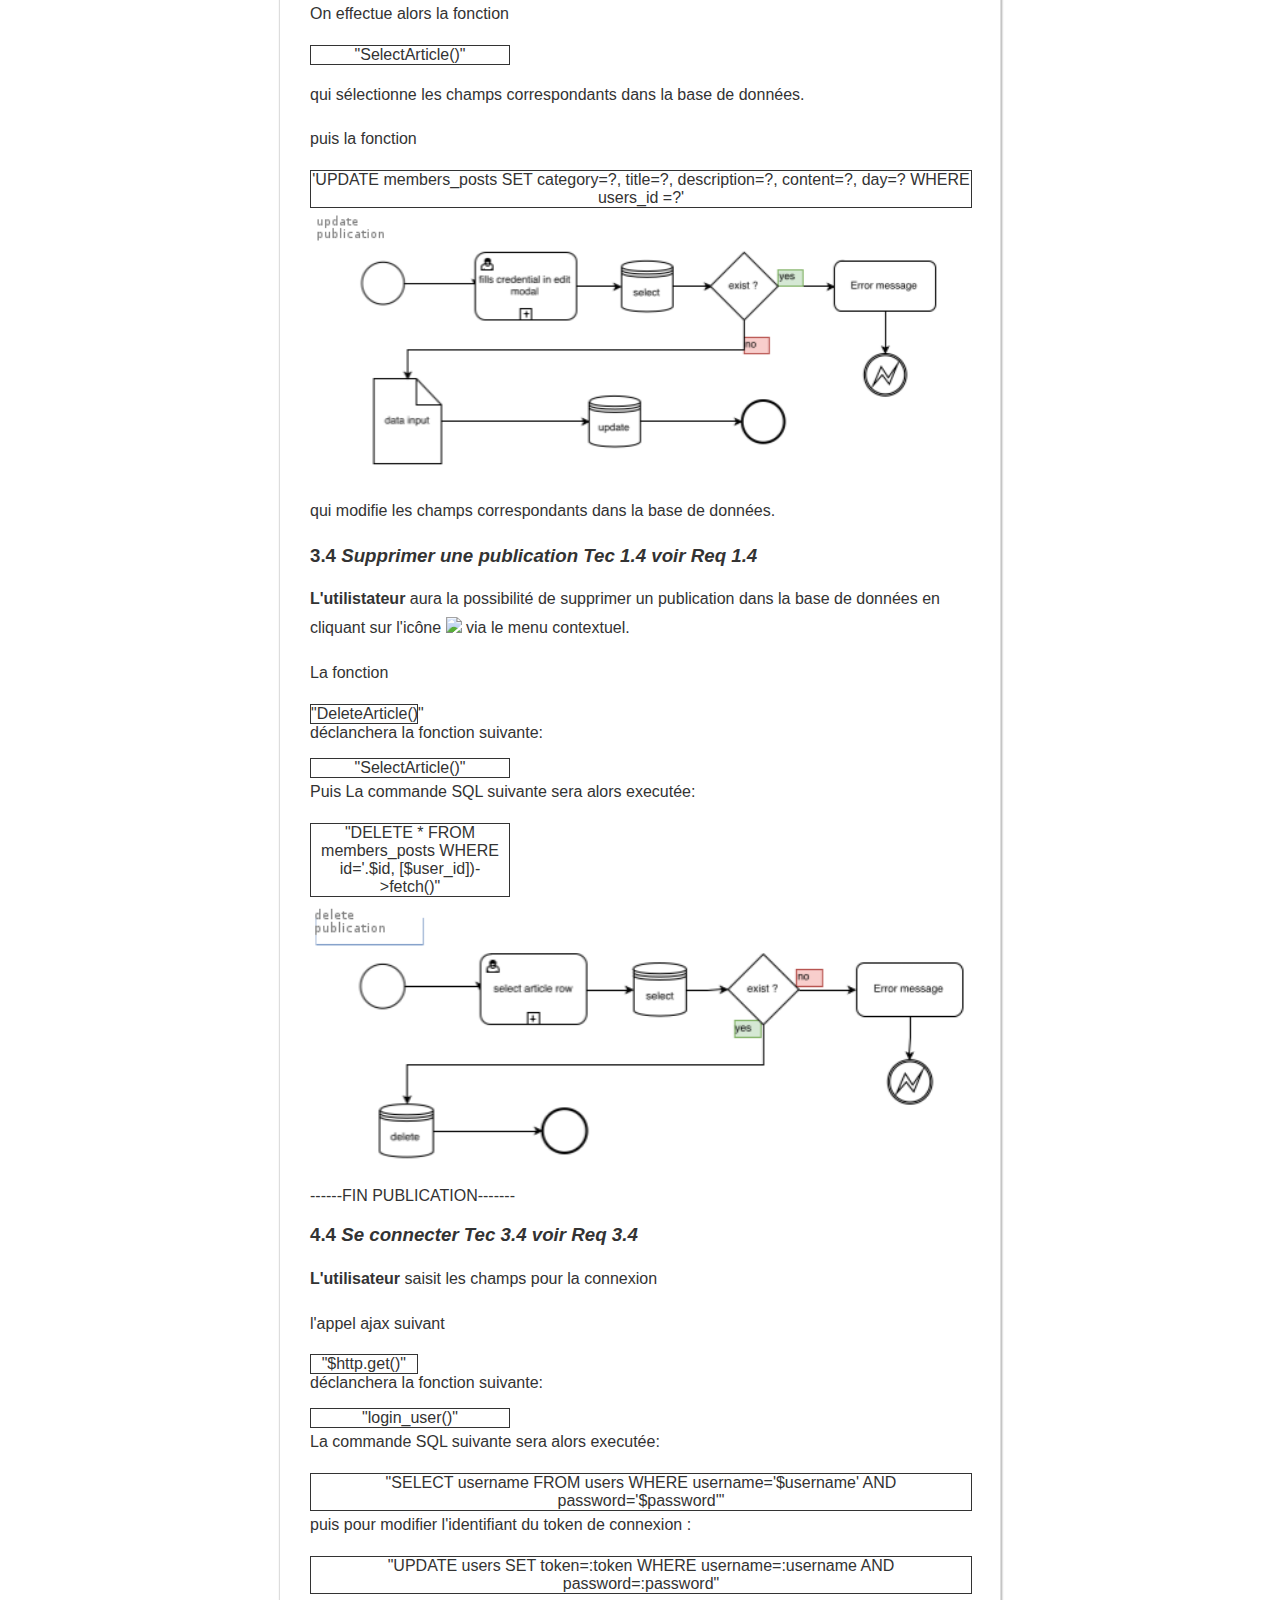
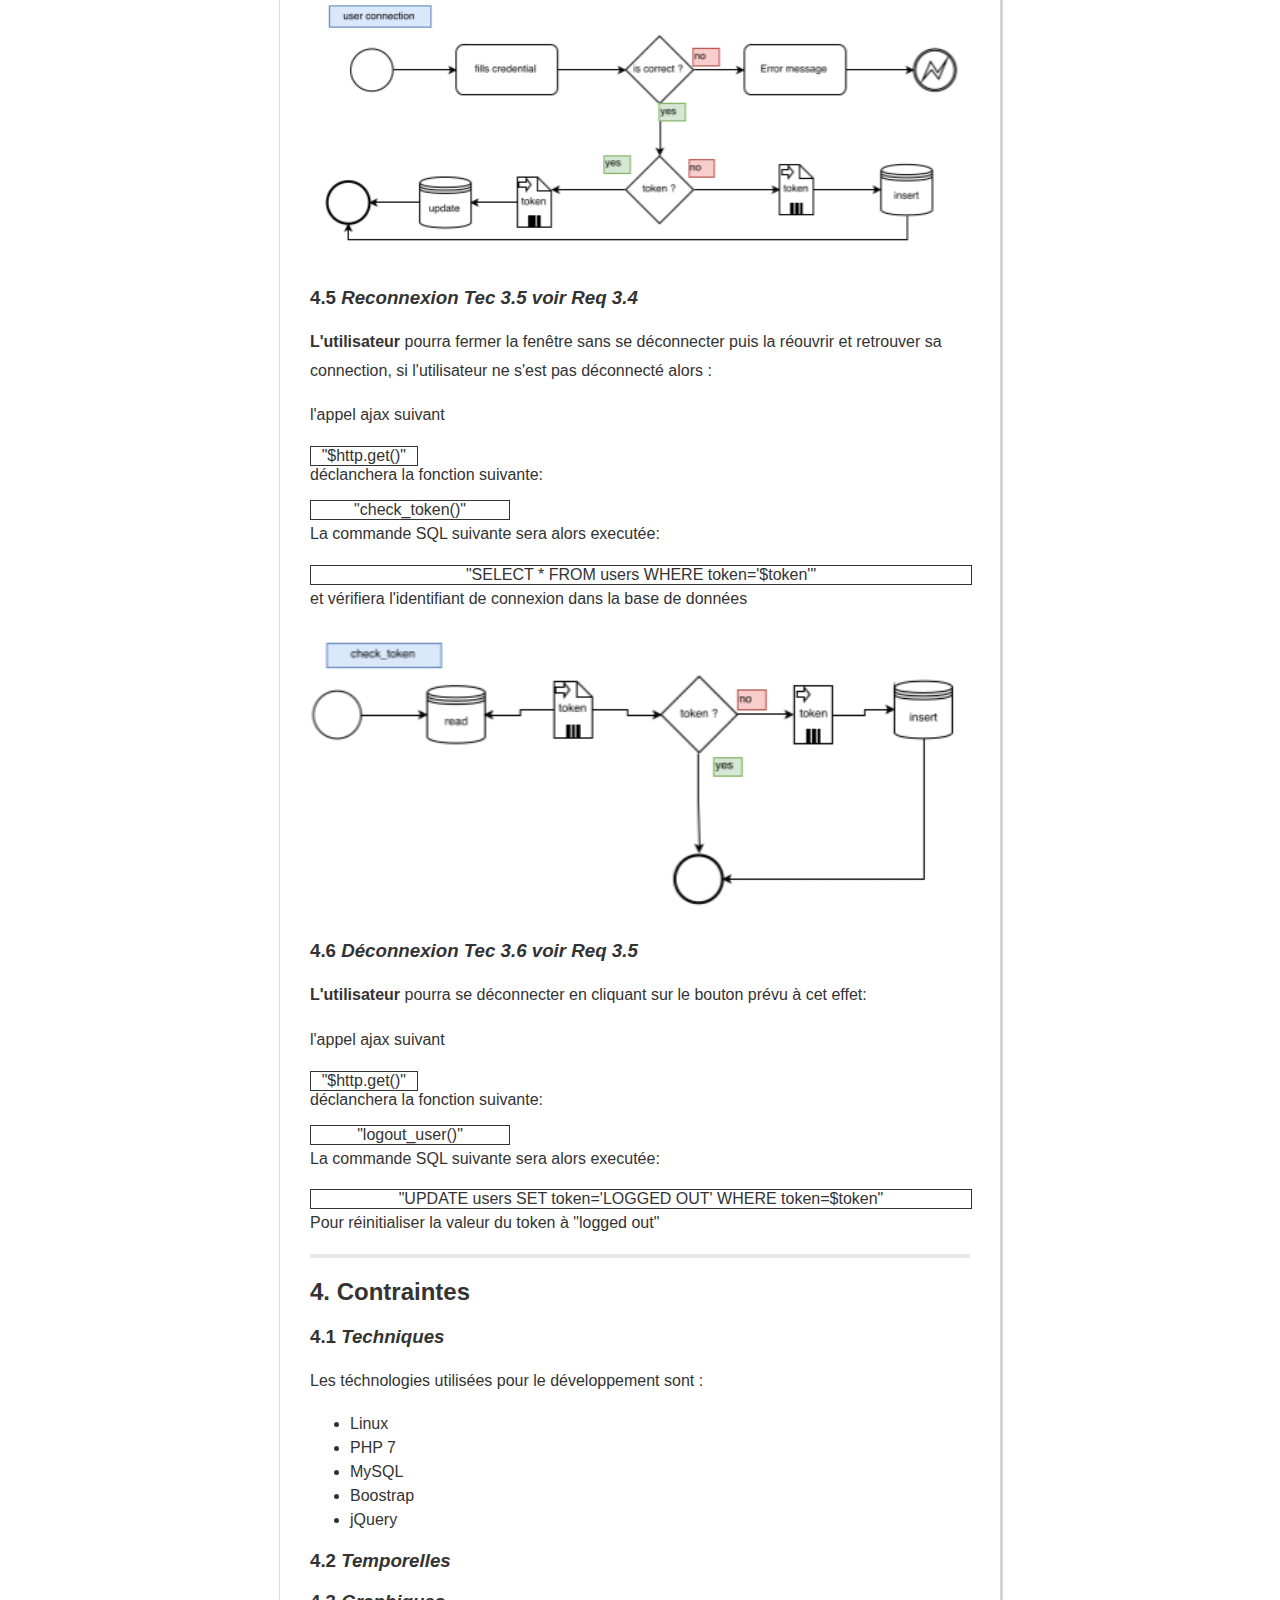
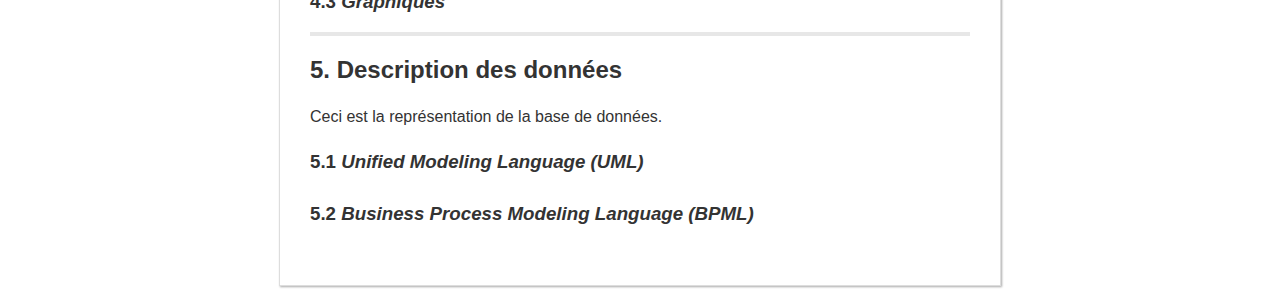
==== commit 50d05a13: "ajout des images modifiers spec technique en cours" ====
--- a/docs/Spécifications/Spectechniques.html
+++ b/docs/Spécifications/Spectechniques.html
@@ -159,6 +159,7 @@
 			<p>Une fois la fonction déclanchée, la commande SQL suivante est alors exécutée :</p>
 			<div class="code2">"INSERT INTO members_posts ($category=?, $title=?, $description, $content=?, $day=?) WHERE user_id='.user_id,[$user_id])->fetch();"</div>				
 			<p> Le contenu est alors ajouté dans la base de données en reçevant un ID généré automatiquement, qui est de type <em>"integer"</em>.</p>
+			<img class="add" src="img/add.png">
 			  
 			<p> Les champs contenus dans la table <strong>members_post</strong> peuvent être remplit dans la base de données tel que : </p>
 
@@ -211,7 +212,7 @@
 				<p> la requete suivante:<div class="code1">"SelectArticle()"</div> </p>
 				<p>qui executera la commandes sql suivante :</p>
 				<div class="code">'SELECT * FROM members_posts ORDER BY day DESC'</div>
-				
+				<img class="add" src="img/read_article.png">
 				<p>qui selectionne les champs correspondants dans la base de données :</p>
 
 
@@ -263,237 +264,38 @@
 				<img src="img/pencil.png"> via le Menu contextuel,</p>
 
 
-				<p>l'appel ajax </p><div class="code1">"$http.post()"</div><p> est alors effectué pour appeler la fonction</p> 
-				<p><div class="code">"update_article()"</div></p>
-
-				<div class="code">'SELECT * FROM article WHERE id = :id'</div>
+				<p>La fonction</p><div class="code1">"Modifyarticle()"</div><p> est alors appelé</p> 
+				<p>On effectue alors la fonction </p>
+				<p><div class="code">"SelectArticle()"</div></p>
+			
 				<p>qui sélectionne les champs correspondants dans la base de données.</p>
 
 				<p>puis la fonction</p>
-				<div class="code2">'UPDATE article SET articles =:articles , description= :description, reference = :reference, fournisseurs =:fournisseurs, date = :date, stock = :stock  WHERE id = :id'</div>	
+				<div class="code2">'UPDATE members_posts SET  category=?, title=?, description=?, content=?, day=? WHERE users_id =?'</div>	
+				<!-- TODO changer l'image-->
 				<img class="add" src="img/update.png">
 				<p>qui modifie les champs correspondants dans la base de données.</p>
 			
 
-		<h3>3.4 <em>Supprimer un article Tec 1.4 voir Req 1.4</em></h3>
-
-				<p><strong>L'utilistateur</strong> aura la possibilité de supprimer un article dans la base de données en cliquant sur l'icône <img src="img/cross.png"> via le tableau.</p>
-
-				<p> L'appel ajax suivant <div class="code1">"$http.get()"</div> déclanchera la fonction suivante: </p>	
-				<div class="code">"delete_article()"</div>
-
-				<p>La commande SQL suivante sera alors executée:</p>
-				<div class="code">"DELETE FROM article WHERE id =$id"</div>
-
-				<img class="add" src="img/delete.png">	
-				<p>Une modal de confirmation s'ouvrira :
-				</p>
-					<!--#todo mettre le code de la confirmation de suppression-->
-			
-------FIN ARTICLE-------
-
-			<h3>3.5 <em> Ajouter un fournisseur</em> <span>Tec 2.1 voir Req 2.1</span></h3>
-
-			<p>La fonctionnalité d'ajout s'effectue via un CRUD, par la fonction <div class="code">add_fournisseur()"</div> qui est déclanchée par l'appel ajax suivant :<div class="code	">"$http.post()"</div> </p>
-			<p>Une fois la fonction déclanchée, la commande SQL suivante est alors exécutée :</p>
-			<div class="code2">"INSERT INTO fournisseurs (name, localisation, reference, date) VALUES ('".$name."', '".$localisation."', '".$reference."', '".$date."' )"</div>				
-			<p> Le contenu est alors ajouté dans la base de données en reçevant un ID généré automatiquement, qui est de type <em>"integer"</em>.</p>
-			<p> Les champs contenus dans la table <strong>fournisseurs</strong> peuvent être remplit dans la base de données tel que : </p>
-
-
-			<table class="table-bordered">
-			    <thead>
-			      <tr>
-			        <th>Champs</th>
-			        <th>Type</th>
-			        <th>Usage</th>
-			      </tr>
-			    </thead>
-			    <tbody>
-			      <tr>
-			        <td>"Name"</td>
-			        <td>varchar(255)</td>
-			        <td>Le champ définit le nom du fournisseur et est obligatoire</td>
-			      </tr>
-			      <tr>
-			        <td>"Localisation"</td>
-			        <td>varchar(255)</td>
-			        <td>Permet d'entrer une localisation du fournisseur</td>
-			      </tr>
-			      <tr>
-			        <td>"Référence"</td>
-			        <td>varchar(255)</td>
-			        <td>La référence du fournisseur doit être saisie pour être ajoutée à la base de données</td>
-			      </tr>
-			      <tr>
-			        <td>"Date"</td>
-			        <td>Datetime</td>
-			        <td>Permet de spécifier la date d'entrée via un datepicker (calendrier jquery)</td>
-			      </tr>
-			     
-			    </tbody>
-			  </table>
-
-			
-
-		<h3>3.6 <em> Sélectionner un fournisseur</em> 
-				<span>Tec 2.2 <a>voir</a> Req 2.2</span></h3>
-
-				<p>Lorsque <strong>l'utilisateur</strong> effectue une recherche via le champs prévu à cet effet.</p>  
-				<div class="code"><code>&lt;input type="radio"&gt;</code></div> 
-				<p> L'appel ajax <div class="code1">"$http.get()"</div> est alors effectué pour appeler la fonction </p>
-				<div class="code">"get_fournisseurs()"</div> 
-				<p>qui executera la commande sql suivante :</p>
-				<div class="code2">'SELECT * FROM fournisseurs'</div>
-				<p>qui sélectionne les champs correspondants dans la base de données :</p>
-
-
-			
-
-				<table class="table-bordered">
-			    <thead>
-			      <tr>
-			        <th>Champs</th>
-			        <th>Type</th>
-			        <th>Usage</th>
-			      </tr>
-			    </thead>
-			    <tbody>
-			      <tr>
-			        <td>"Name"</td>
-			        <td>varchar(255)</td>
-			        <td>Le champ définit le nom du fournisseur et est obligatoire</td>
-			      </tr>
-			      <tr>
-			        <td>"Localisation"</td>
-			        <td>varchar(255)</td>
-			        <td>Permet d'entrer une localisation du fournisseur</td>
-			      </tr>
-			      <tr>
-			        <td>"Référence"</td>
-			        <td>varchar(255)</td>
-			        <td>La référence du fournisseur doit être saisie pour être ajoutée à la base de données</td>
-			      </tr>
-			      <tr>
-			        <td>"Date"</td>
-			        <td>Datetime</td>
-			        <td>Permet de spécifier la date d'entrée via un datepicker (calendrier jquery)</td>
-			      </tr>
-			     
-			    </tbody>
-			  </table>
-
-			
-			
-
-		<h3>3.7 <em> Modifier un fournisseur Tec 2.3 voir req 2.3</em></h3>
-
-				<p><strong>L'utilisateur</strong> aura la possibilité de modifier un article dans la base de données en cliquant sur l'icône <img src="img/pencil.png"> via le tableau,</p>
-
-
-				<p>L'appel ajax suivant :</p><div class="code1">"$http.post()"</div><p> est alors effectué pour appeler la fonction</p> 
-				<p><div class="code">"update_fournisseur()"</div></p>
-
-				<div class="code2">'SELECT * FROM fournisseurs WHERE id = :id'</div>
-				<p>qui sélectionne les champs correspondants dans la base de données.</p>
-
-				<p>puis la fonction</p>
-				<div class="code2">'UPDATE article SET articles ='".$articles."' , description ='".$description."' , reference ='".$reference."' , fournisseurs ='".$fournisseurs."' , date ='".$date."' , stock ='".$stock."' WHERE id=".$id'</div>	
-				<p>qui modifie les champs correspondants dans la base de données.</p>
-			
-
-		<h3>3.8 <em> Supprimer un fournisseur Tec 2.4 voir Req 2.4</em></h3>
-
-				<p><strong>L'utilistateur</strong> aura la possibilité de supprimer un article dans la base de données en cliquant sur l'icône <img src="img/cross.png"> via le tableau,</p>
-
-				<p> l'appel ajax suivant <div class="code1">"$http.get()"</div> déclanchera la fonction suivante: </p>	
-				<div class="code">"delete_fournisseur()"</div>
-
-				<p>La commande SQL suivante sera alors executée:</p>
-				<div class="code">"DELETE FROM fournisseurs WHERE id =".$id"</div>
-
-				<p>Une modal de confirmation s'ouvrira :
-				</p>
-					<!--#todo mettre le code de la confirmation de suppression-->
- -----FIN FOURNISSEURS ---- 
-
- 				<h3>3.9 <em> Ajouter un utilisateur</em> <span>Tec 3.1 voir Req 3.1</span></h3>
-
-			<p>La fonctionnalité d'ajout s'effectue via un CRUD, par la fonction <div class="code">"add_user()"</div> qui est déclanchée par l'appel ajax suivant <div class="code">"$http.post()"</div> </p>
-			<p>Une fois la fonction déclanchée, la commande SQL suivante est alors exécutée :</p>
-			<div class="code2">"INSERT INTO users (username, password) VALUES ('".$username."', '".$password."')"</div>				
-			<p> Le contenu est alors ajouté dans la base de données en reçevant un ID généré automatiquement, qui est de type <em>"integer"</em>.</p>
-			<p> Les champs contenus dans la table <strong>users</strong> peuvent être remplit dans la base de données tel que : </p>
-
-
-				<table class="table-bordered">
-			    <thead>
-			      <tr>
-			        <th>Champs</th>
-			        <th>Type</th>
-			        <th>Usage</th>
-			      </tr>
-			    </thead>
-			    <tbody>
-			      <tr>
-			        <td>"Username"</td>
-			        <td>varchar(255)</td>
-			        <td>Le champ définit le nom de l'utilisateur et est obligatoire</td>
-			      </tr>
-			      <tr>
-			        <td>"Password"</td>
-			        <td>varchar(255)</td>
-			        <td>Permet d'entrer un mot de passe</td>
-			      </tr>
-			      <tr>
-			        <td>"Admin"</td>
-			        <td>tinyint(1)</td>
-			        <td>La référence du fournisseur doit être saisie pour être ajoutée à la base de données</td>
-			      </tr>
-			      <tr>
-			        <td>"Date"</td>
-			        <td>datetime</td>
-			        <td>Permet de spécifier la date d'entrée via un datepicker (calendrier jquery)</td>
-			      </tr>
-			      <tr>
-			        <td>"Token"</td>
-			        <td>datetime</td>
-			        <td>Suite de caractères générée automatiquement et aléatoirement pour les sessions de connexions  </td>
-			      </tr>
-			     
-			    </tbody>
-			  </table>
-
-
-
-    		<h3>4.2 <em> Modifier un utilisateur</em> <span>Tec 3.2 voir Req 3.2</span></h3>
-
-
-				<p><strong>L'utilisateur</strong> aura la possibilité de modifier un article dans la base de données en cliquant sur l'icône <img src="img/pencil.png"> via le tableau,</p>
-
-
-				<p>L'appel ajax </p><div class="code1">"$http.post()"</div><p> est alors effectué pour appeler la fonction</p> 
-				<p><div class="code">"update_users()"</div></p>
-
-				<div class="code2">'SELECT * FROM users WHERE id = :id'</div>
-				<p>qui sélectionne les champs correspondants dans la base de données,</p>
-
-				<p>puis la fonction</p>
-				<div class="code2">'UPDATE users SET username ='".$username."' , password ='".$password."' WHERE id=".$id'</div>	
-				<p>qui modifie les champs correspondants dans la base de données.</p>
-
-			<h3>4.3 <em>Supprimer un utilisateur Tec 3.3 voir Req 3.3</em></h3>
-
-				<p><strong>L'utilistateur</strong> aura la possibilitée de supprimer un article dans la base de données en cliquant sur l'icône <img src="img/cross.png"> via le tableau.</p>
-
-				<p> L'appel ajax suivant <div class="code1">"$http.get()"</div> déclanchera la fonction suivante: </p>	
-				<div class="code">"delete_user()"</div>
-
-				<p>La commande SQL suivante sera alors executée:</p>
-				<div class="code">"DELETE FROM users WHERE id =".$id"</div>
-
-				<p>Une modal de confirmation s'ouvrira </p>
-					<!--#todo mettre le code de la confirmation de suppression-->	
+			<h3>3.4 <em>Supprimer une publication Tec 1.4 voir Req 1.4</em></h3>
+
+				<p><strong>L'utilistateur</strong> aura la possibilité de supprimer un publication dans la base de données en cliquant sur l'icône <img src="img/cross.png"> via le menu contextuel.</p>
+
+				<p> La fonction <div class="code1">"DeleteArticle()"</div> déclanchera la fonction suivante: </p>	
+				<div class="code">"SelectArticle()"</div>
+
+
+				<p> Puis La commande SQL suivante sera alors executée:</p>
+				<div class="code">"DELETE * FROM members_posts WHERE id='.$id,
+                [$user_id])->fetch()"</div>
+
+                <img class="add" src="img/delete.png">
+				
+					
+			
+------FIN PUBLICATION-------
+
+				
 
 			<h3>4.4<em> Se connecter Tec 3.4 voir Req 3.4</em></h3>					
 				<p><strong>L'utilisateur</strong> saisit les champs pour la connexion</p> 
@@ -504,6 +306,8 @@
 				<p>puis pour modifier l'identifiant du token de connexion :</p>
 				<div class="code2">"UPDATE users SET token=:token WHERE username=:username AND password=:password"</div>
 
+				<img class="add" src="img/login.png">
+
 			<h3>4.5<em> Reconnexion Tec 3.5 voir Req 3.4</em></h3>
 			<p><strong>L'utilisateur</strong> pourra fermer la fenêtre sans se déconnecter puis la réouvrir et retrouver sa connection, si l'utilisateur ne s'est pas déconnecté alors :</p>
 			<p> l'appel ajax suivant <div class="code1">"$http.get()"</div> déclanchera la fonction suivante: </p>
@@ -511,7 +315,7 @@
 			<p>La commande SQL suivante sera alors executée:</p>
 			<div class="code2">"SELECT * FROM users WHERE token='$token'"</div>
 			<p> et vérifiera l'identifiant de connexion dans la base de données </p>
-
+			<img class="add" src="img/check_token.png">
 
 			<h3>4.6<em> Déconnexion Tec 3.6 voir Req 3.5</em></h3>
 			<p><strong>L'utilisateur</strong> pourra se déconnecter en cliquant sur le bouton prévu à cet effet:</p>
@@ -537,18 +341,18 @@
 				<li>Linux</li>
 				<li>PHP 7</li>
 				<li>MySQL</li>
-				<li>Angular JS</li>
+				<li>Boostrap</li>
 				<li>jQuery</li>
 			</ul>
 
 			
 			<h3>4.2 <em>Temporelles</em></h3>
 
-			<p>Le temps imposé est de 1 mois. L'estimation de la charge de travail par l'équipe de développement est de 7 semaines.</p>
+			<!--TODO mettre les contraintre temporelle -->
 
 			<h3>4.3 <em>Graphiques</em></h3>
 
-			<p>Pas de charte requise. L'ensemble de l'application sera simple, fonctionnel, facile d'accès avec une interface utilisateur rapide et efficace.</p>
+			<!--TODO mettre la chartes graphique -->
 
 		<hr>
 
@@ -559,13 +363,14 @@
 			<h3>5.1 <em>Unified Modeling Language (UML)</em></h3>
 
 			<div class="logo size">
-				<img src="img/2techUml.png">
+			<!-- faire l'uml -->
+				<!-- <img src="img/2techUml.png"> -->
 			</div>
 
 			<h3>5.2 <em>Business Process Modeling Language (BPML)</em></h3>
-
+			<!-- faire le bpml --> 
 			<div class="logo size">
-				<img src="img/Bpmn1.1.png">
+				<!-- <img src="img/Bpmn1.1.png"> -->
 			</div>
 
 	</article>
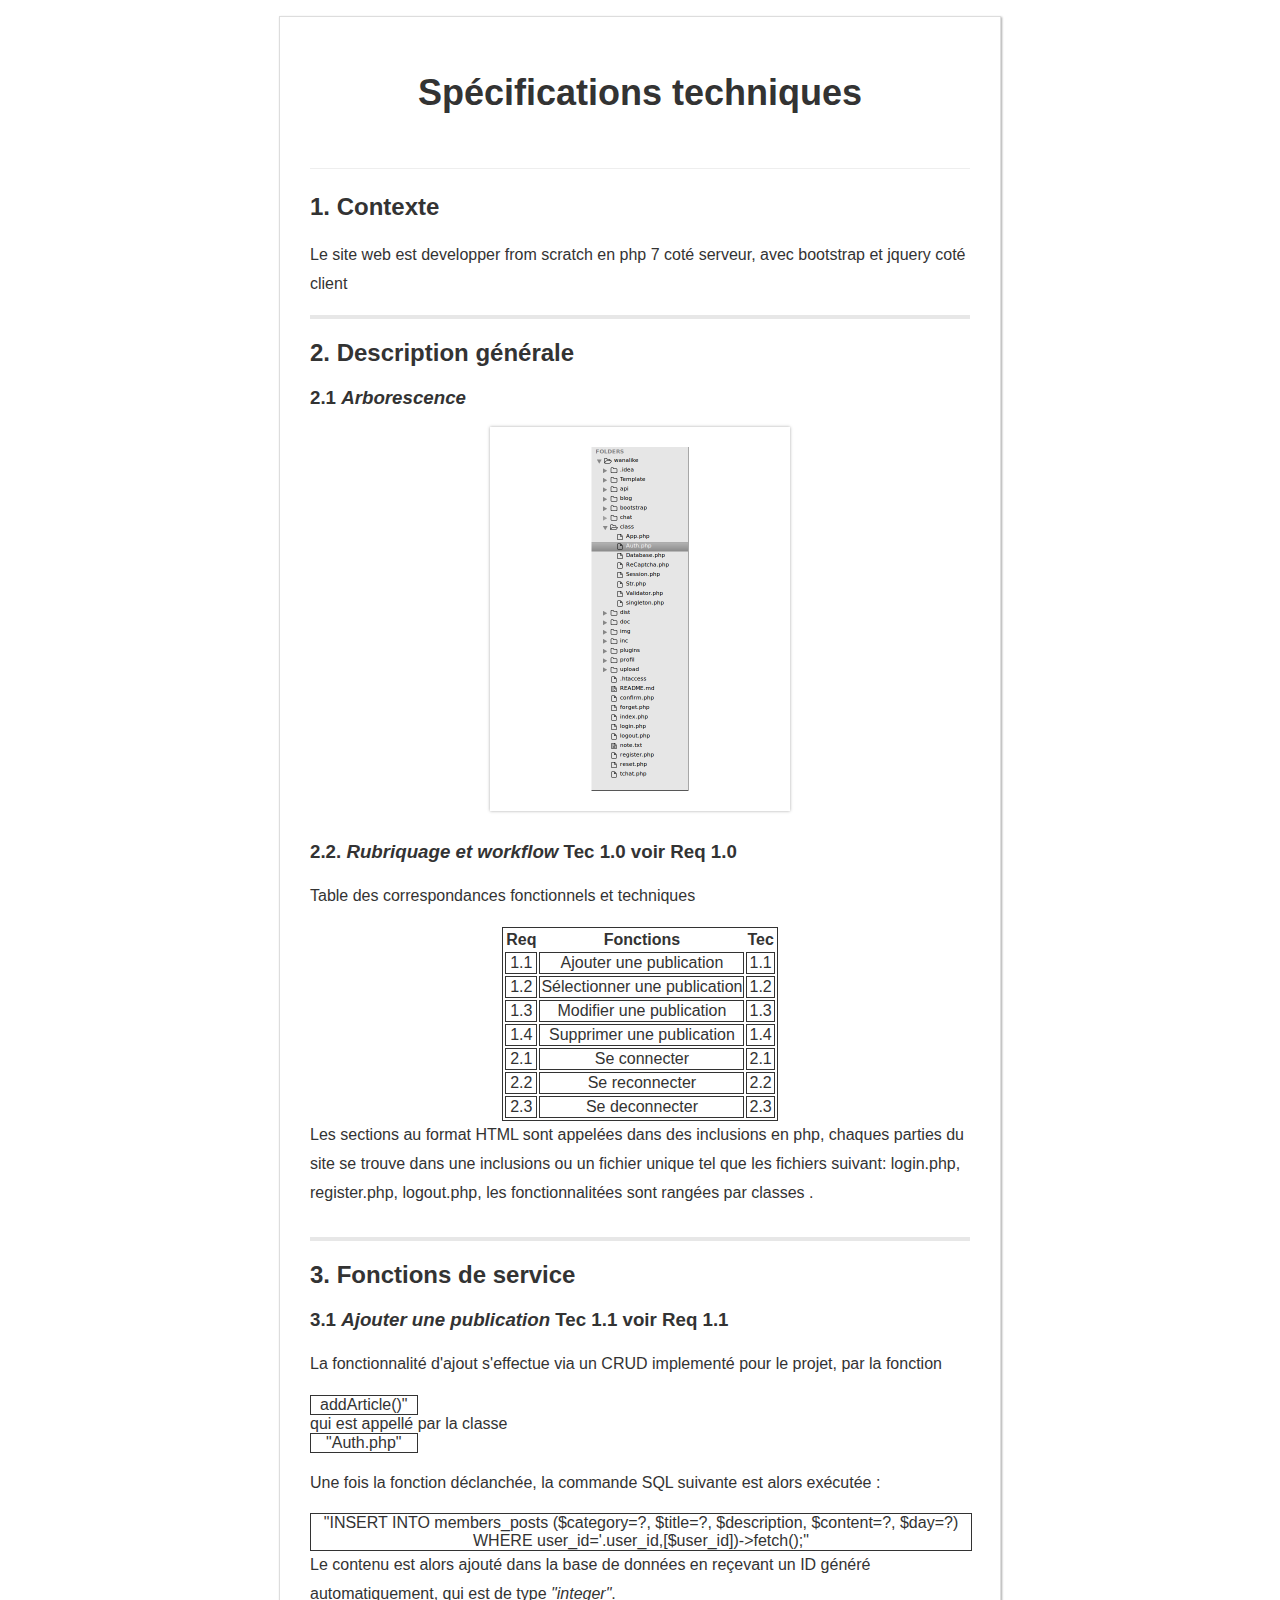
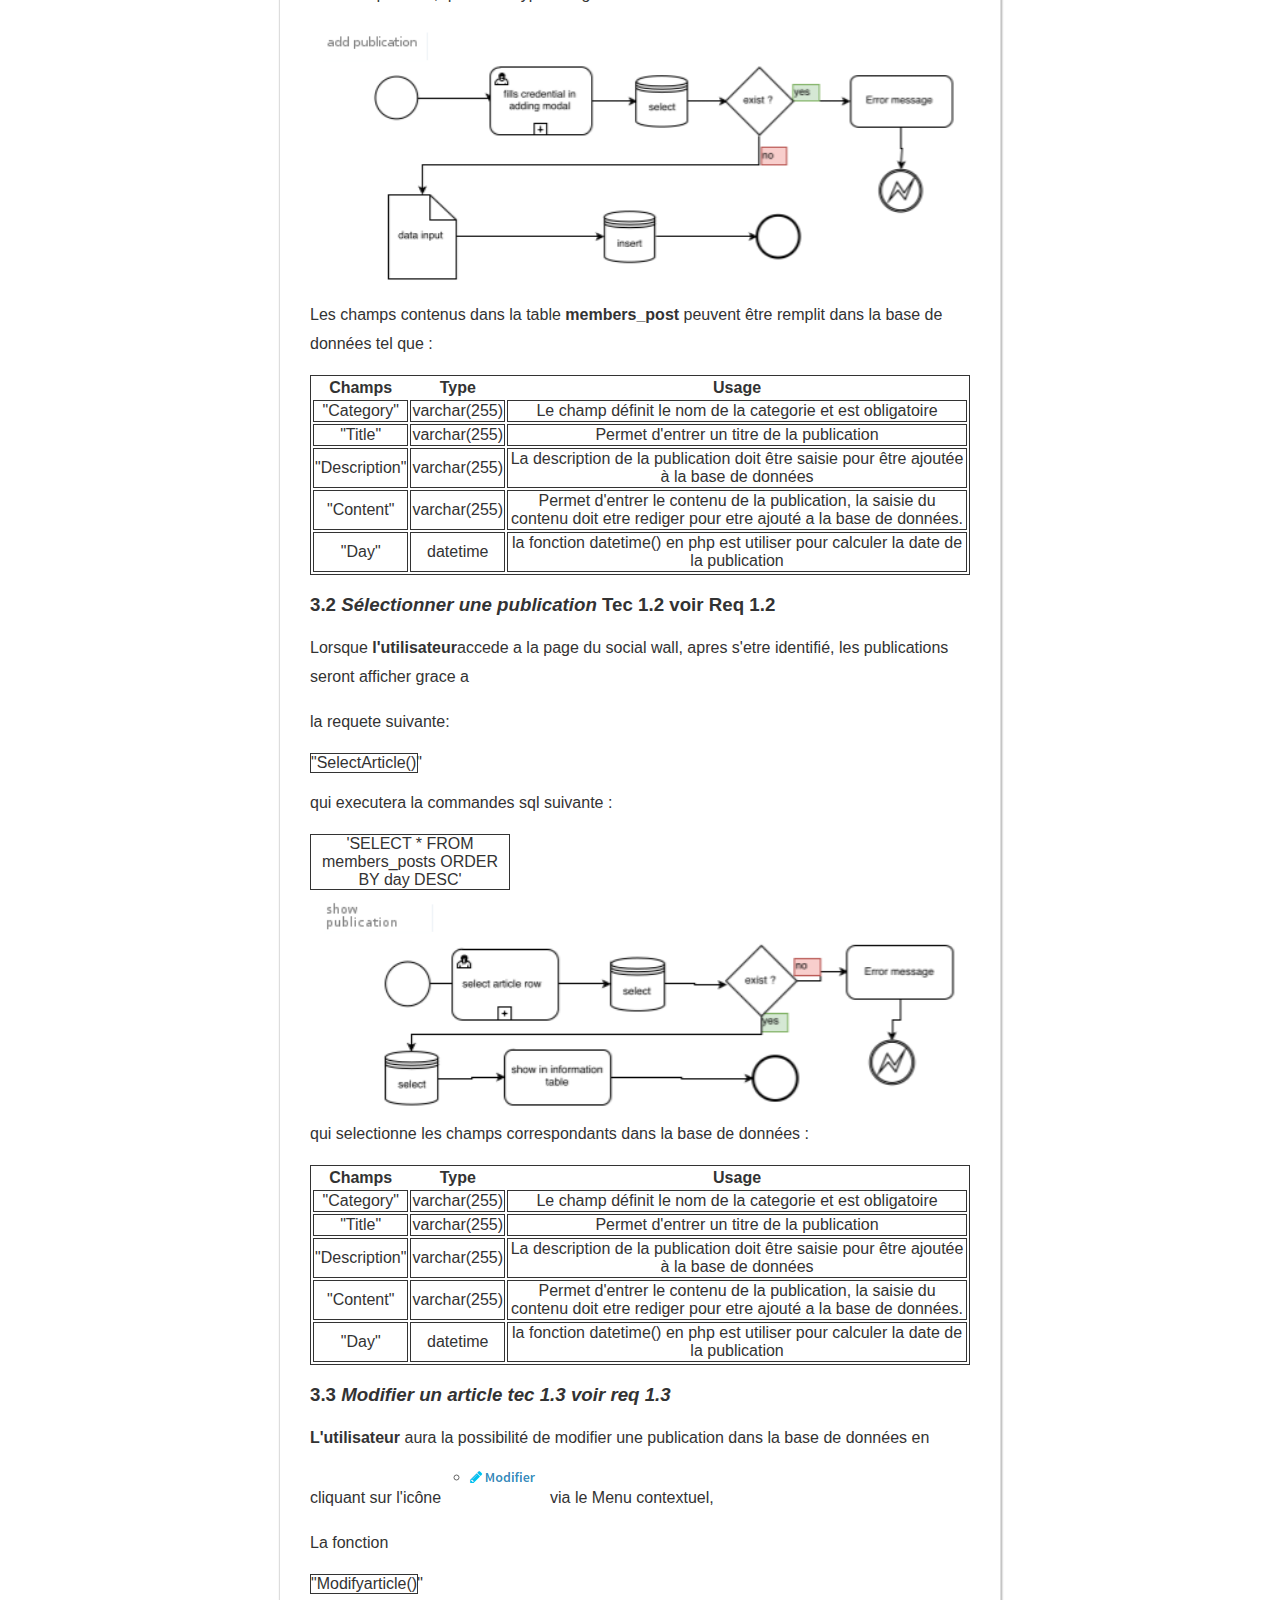
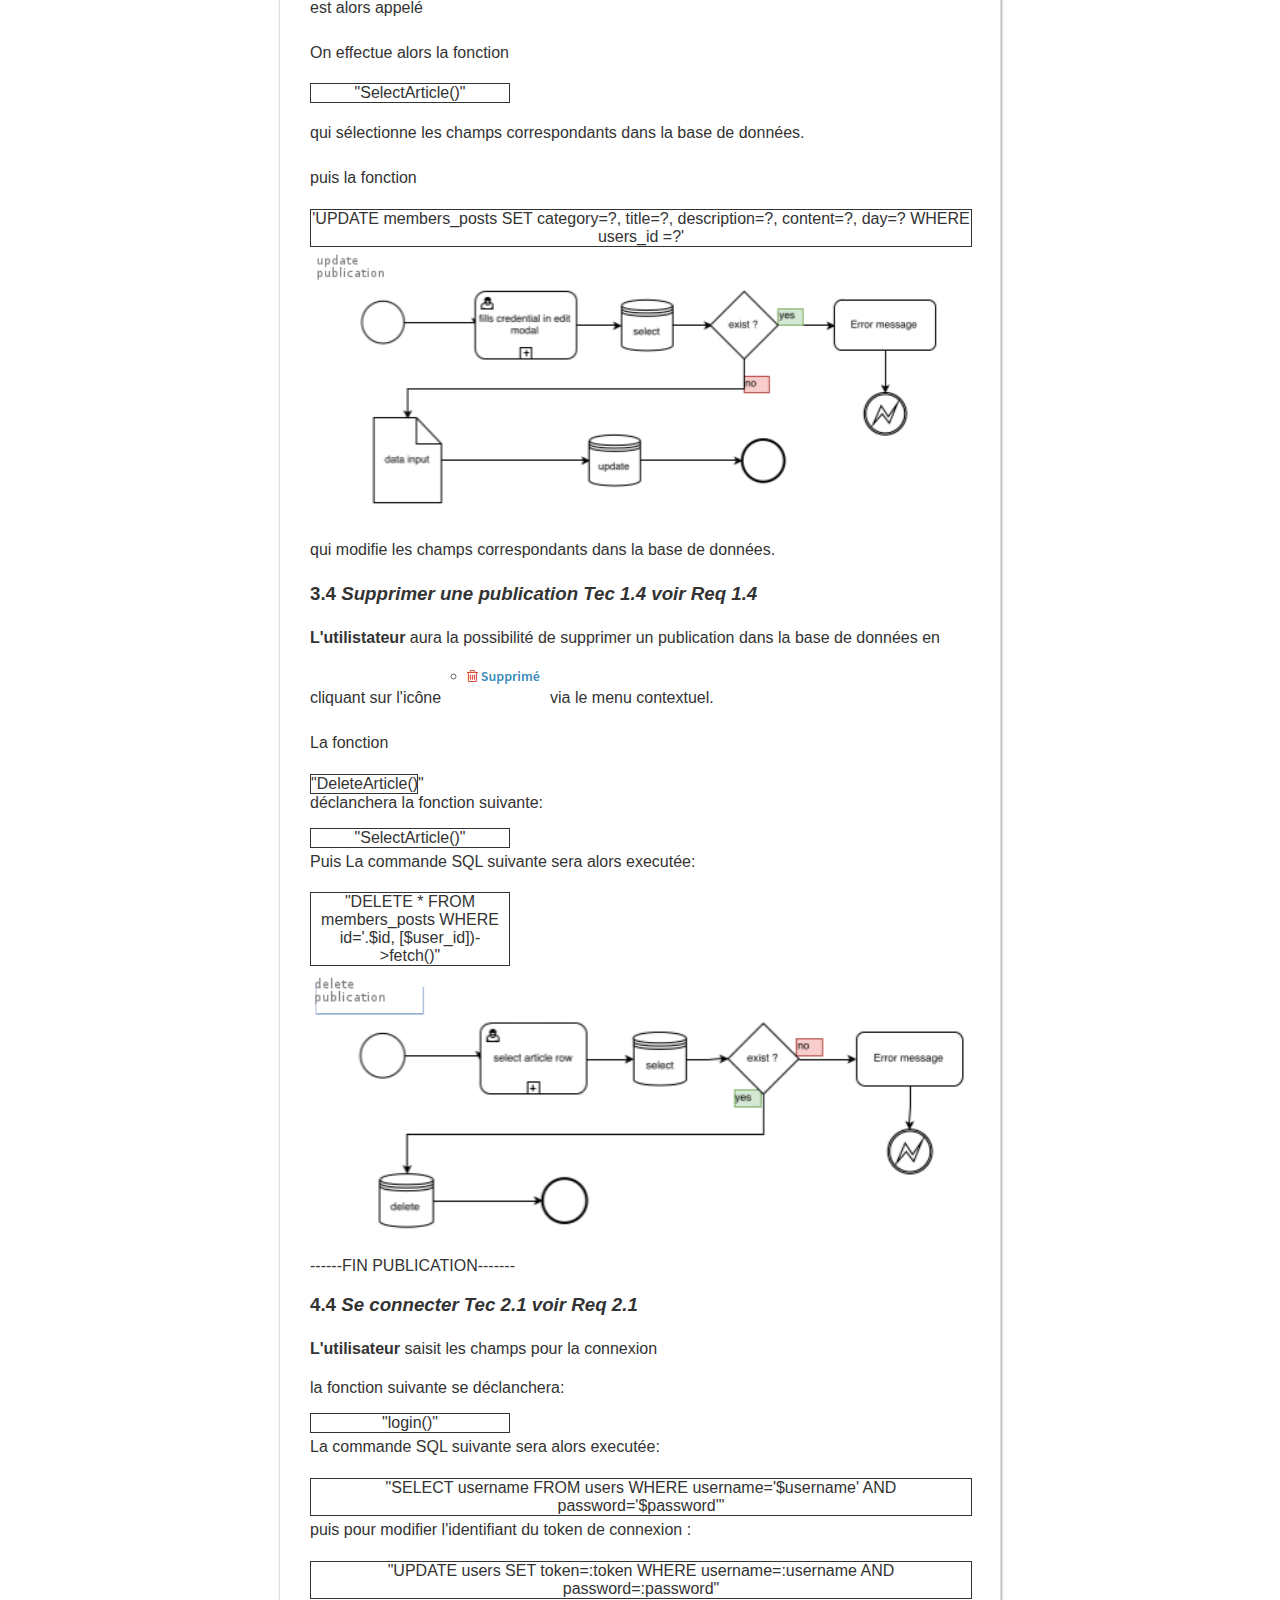
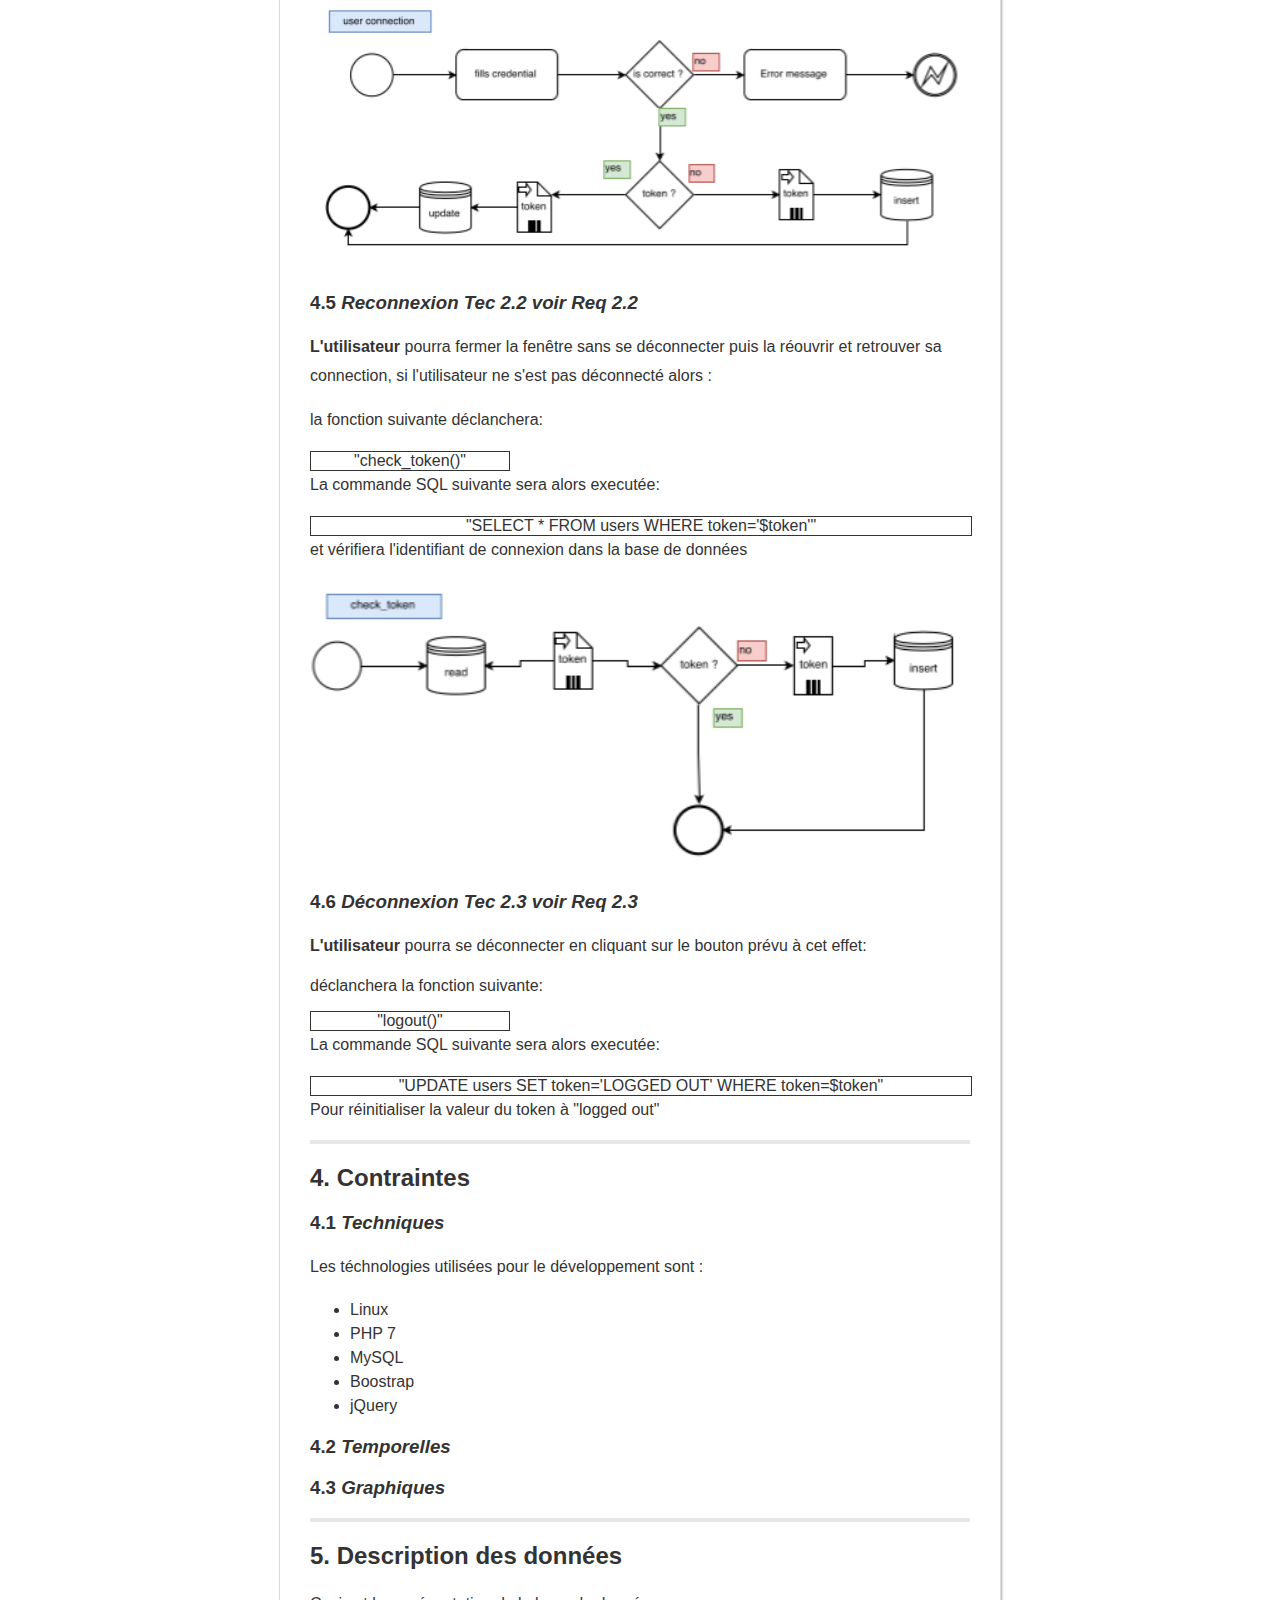
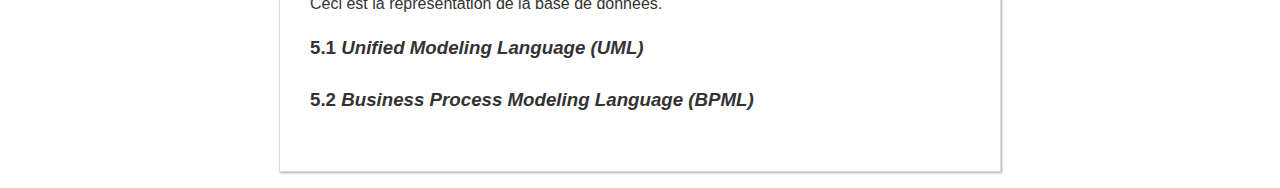
==== commit c892ed16: "ajout des icones spec in progress" ====
--- a/docs/Spécifications/Spectechniques.html
+++ b/docs/Spécifications/Spectechniques.html
@@ -207,8 +207,8 @@
 		<h3>3.2 <em> Sélectionner une publication</em> <span>Tec 1.2 voir Req 1.2</span></h3>
 				
 
-				<p>Lorsque <strong>l'utilisateur</strong>accede a la page du social wall, apres s'etre identifié</p>  
-				<div class="code"><code>&lt;input type="radio"&gt;</code></div> 
+				<p>Lorsque <strong>l'utilisateur</strong>accede a la page du social wall, apres s'etre identifié, les publications seront afficher grace a </p>  
+				
 				<p> la requete suivante:<div class="code1">"SelectArticle()"</div> </p>
 				<p>qui executera la commandes sql suivante :</p>
 				<div class="code">'SELECT * FROM members_posts ORDER BY day DESC'</div>
@@ -261,7 +261,7 @@
 
 				<p><strong>L'utilisateur</strong> aura la possibilité de modifier une publication dans la base de données en cliquant sur l'icône 
 				<!--CHANGER L'IMAGE -->	
-				<img src="img/pencil.png"> via le Menu contextuel,</p>
+				<img src="img/modif.png"> via le Menu contextuel,</p>
 
 
 				<p>La fonction</p><div class="code1">"Modifyarticle()"</div><p> est alors appelé</p> 
@@ -279,7 +279,7 @@
 
 			<h3>3.4 <em>Supprimer une publication Tec 1.4 voir Req 1.4</em></h3>
 
-				<p><strong>L'utilistateur</strong> aura la possibilité de supprimer un publication dans la base de données en cliquant sur l'icône <img src="img/cross.png"> via le menu contextuel.</p>
+				<p><strong>L'utilistateur</strong> aura la possibilité de supprimer un publication dans la base de données en cliquant sur l'icône <img src="img/supp.png"> via le menu contextuel.</p>
 
 				<p> La fonction <div class="code1">"DeleteArticle()"</div> déclanchera la fonction suivante: </p>	
 				<div class="code">"SelectArticle()"</div>
@@ -297,10 +297,10 @@
 
 				
 
-			<h3>4.4<em> Se connecter Tec 3.4 voir Req 3.4</em></h3>					
+			<h3>4.4<em> Se connecter Tec 2.1 voir Req 2.1</em></h3>					
 				<p><strong>L'utilisateur</strong> saisit les champs pour la connexion</p> 
-				<p> l'appel ajax suivant <div class="code1">"$http.get()"</div> déclanchera la fonction suivante: </p>
-				<div class="code">"login_user()"</div>
+				 la fonction suivante se déclanchera: </p>
+				<div class="code">"login()"</div>
 				<p>La commande SQL suivante sera alors executée:</p>
 				<div class="code2">"SELECT username FROM users WHERE username='$username' AND password='$password'"</div>
 				<p>puis pour modifier l'identifiant du token de connexion :</p>
@@ -308,19 +308,19 @@
 
 				<img class="add" src="img/login.png">
 
-			<h3>4.5<em> Reconnexion Tec 3.5 voir Req 3.4</em></h3>
+			<h3>4.5<em> Reconnexion Tec 2.2 voir Req 2.2</em></h3>
 			<p><strong>L'utilisateur</strong> pourra fermer la fenêtre sans se déconnecter puis la réouvrir et retrouver sa connection, si l'utilisateur ne s'est pas déconnecté alors :</p>
-			<p> l'appel ajax suivant <div class="code1">"$http.get()"</div> déclanchera la fonction suivante: </p>
+			<p>la fonction suivante déclanchera: </p>
 			<div class="code">"check_token()"</div>
 			<p>La commande SQL suivante sera alors executée:</p>
 			<div class="code2">"SELECT * FROM users WHERE token='$token'"</div>
 			<p> et vérifiera l'identifiant de connexion dans la base de données </p>
 			<img class="add" src="img/check_token.png">
 
-			<h3>4.6<em> Déconnexion Tec 3.6 voir Req 3.5</em></h3>
+			<h3>4.6<em> Déconnexion Tec 2.3 voir Req 2.3</em></h3>
 			<p><strong>L'utilisateur</strong> pourra se déconnecter en cliquant sur le bouton prévu à cet effet:</p>
-			<p> l'appel ajax suivant <div class="code1">"$http.get()"</div> déclanchera la fonction suivante: </p>
-			<div class="code">"logout_user()"</div>
+			déclanchera la fonction suivante: </p>
+			<div class="code">"logout()"</div>
 			<p>La commande SQL suivante sera alors executée:</p>
 			<div class="code2">"UPDATE users SET token='LOGGED OUT' WHERE token=$token"</div>
 			<p>Pour réinitialiser la valeur du token à "logged out" </p>
